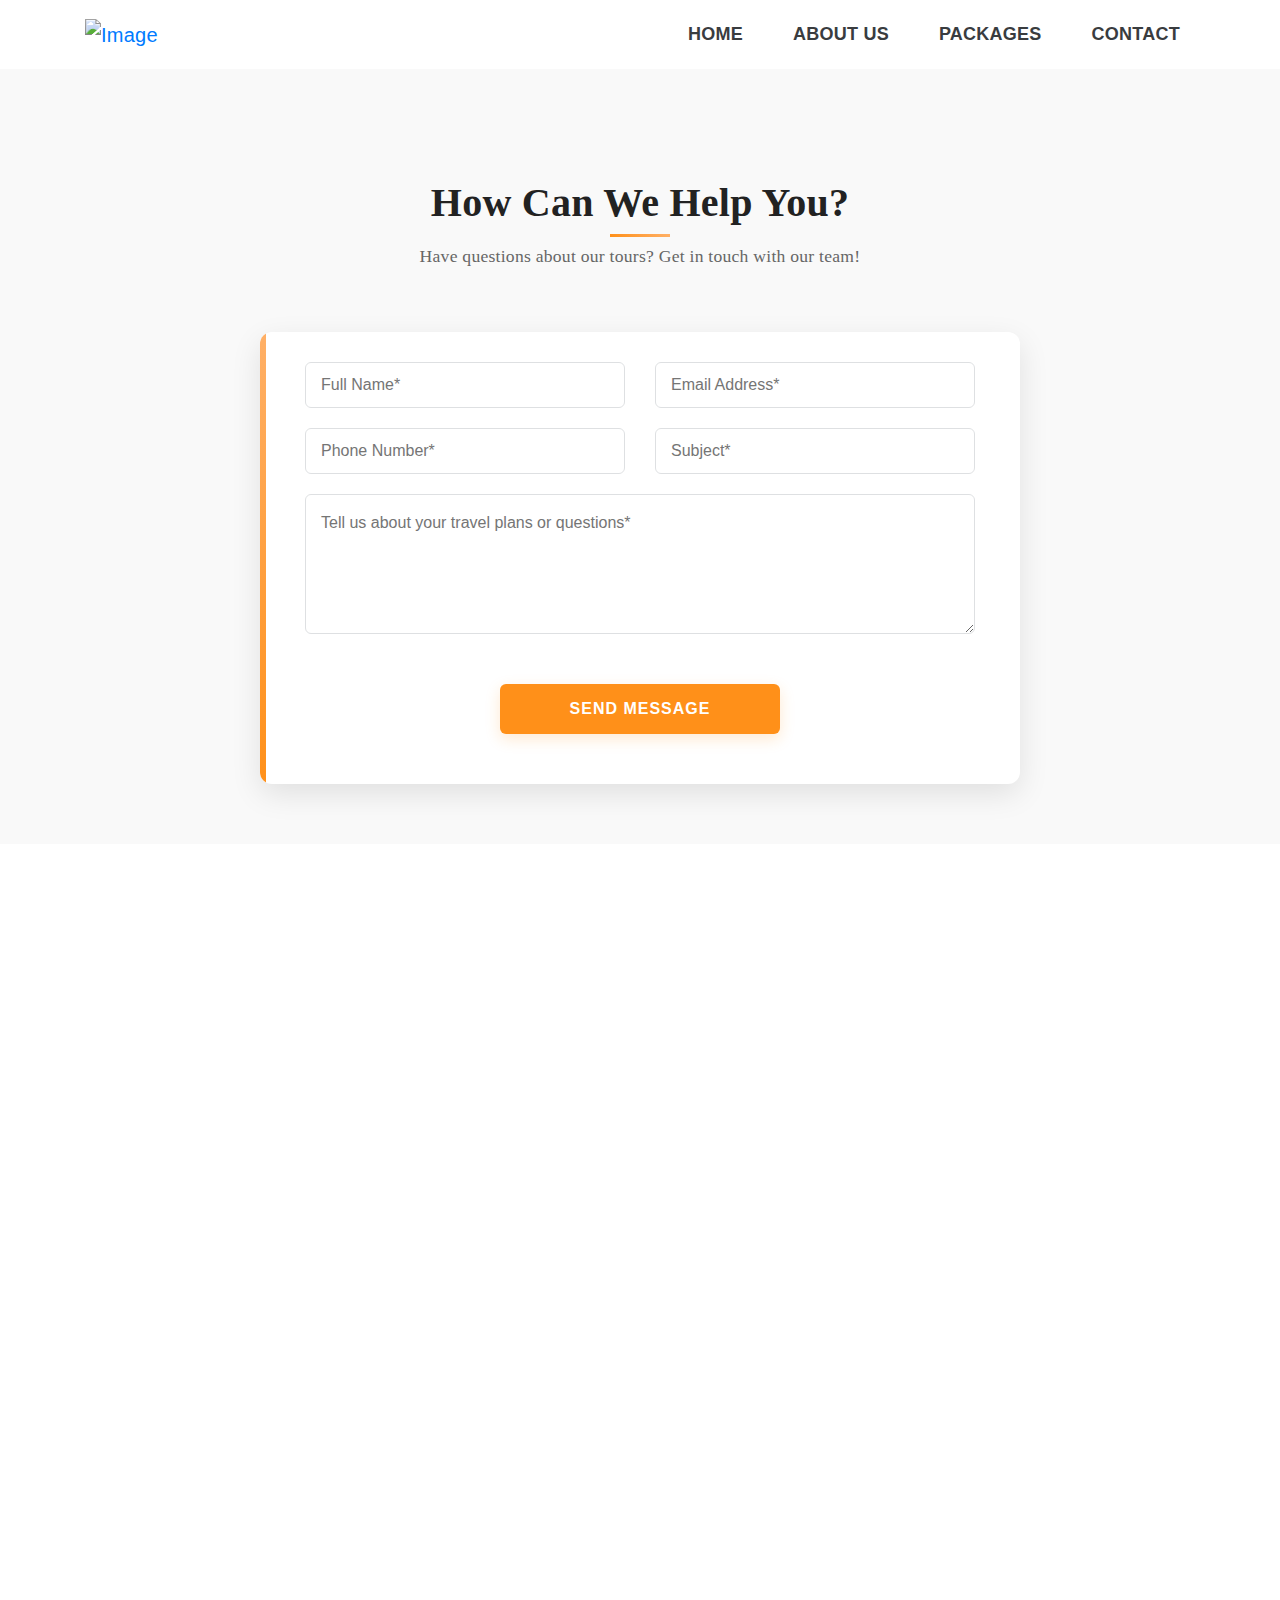
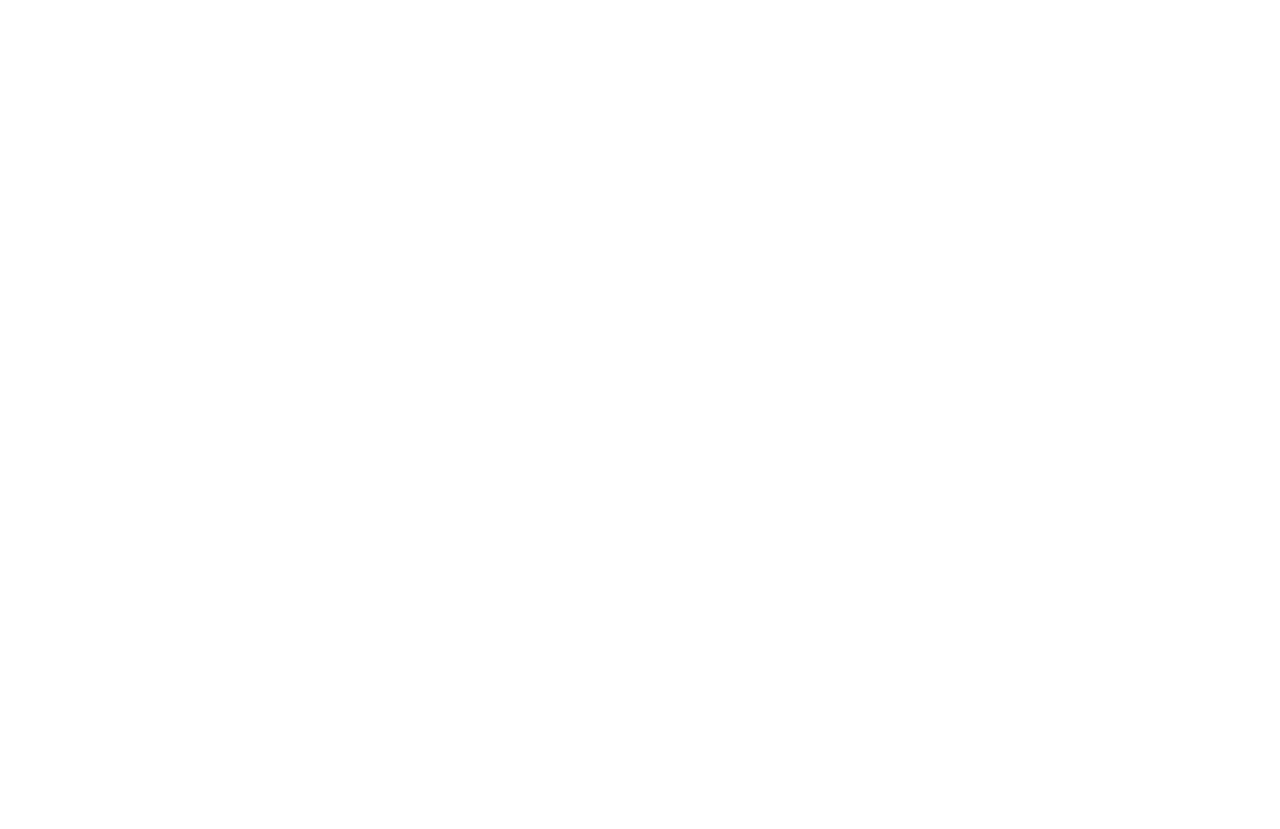
==== contact.html @ 5610da74 "Add required attribute to phone number input field for form validation" ====
<!doctype html>
<html lang="zxx">

<!-- Mirrored from gfxpartner.com/Frolic/contact.html by HTTrack Website Copier/3.x [XR&CO'2014], Sat, 15 Mar 2025 10:25:43 GMT -->

<head>
  <!-- META TAGS -->
  <meta charset="utf-8">
  <meta name="viewport" content="width=device-width, initial-scale=1, shrink-to-fit=no">
  <title>Safari Sutra Holidays</title>
  <meta name="author" content="Safari Sutra Holidays">
  <meta name="description" content="Discover the Real Goa | Authentic Experiences Beyond the Tourist Trail">
  <meta name="keywords"
    content="tour, ice, trip, travel, agency, life, vacation, treking, boat, walking, climbing, transition, svg, html, css">

  <!-- Open Graph / Facebook Meta Tags -->
  <meta property="og:type" content="website">
  <meta property="og:url" content="https://chalogoa.com/">
  <meta property="og:title" content="Safari Sutra Holidays">
  <meta property="og:description" content="Discover the Real Goa | Authentic Experiences Beyond the Tourist Trail">
  <meta property="og:image" content="https://chalogoa.com/images/Packages/logo.png">
  
  <!-- FAVICON -->
  <link rel="icon" type="image/svg+xml" href="ico/favicon.png" />

  <!-- CSS FILES -->
  <link rel="stylesheet" href="css/swiper.min.css">
  <link rel="stylesheet" href="css/daterangepicker.css">
  <link rel="stylesheet" href="https://cdnjs.cloudflare.com/ajax/libs/font-awesome/6.5.1/css/all.min.css">
  <link rel="stylesheet" href="https://stackpath.bootstrapcdn.com/bootstrap/4.4.1/css/bootstrap.min.css"
    integrity="sha384-Vkoo8x4CGsO3+Hhxv8T/Q5PaXtkKtu6ug5TOeNV6gBiFeWPGFN9MuhOf23Q9Ifjh" crossorigin="anonymous">
  <link rel="stylesheet" href="css/style.css">
  <style>
    /* Enhanced Section Title Styling */
    .section-title {
      text-align: center;
      margin-bottom: 40px;
      position: relative;
      padding-bottom: 20px;
    }

    .section-title h2 {
      color: #222;
      font-size: 2.5rem;
      font-weight: 700;
      margin-bottom: 15px;
      position: relative;
      display: inline-block;
    }

    .section-title h2::after {
      content: '';
      position: absolute;
      bottom: -10px;
      left: 50%;
      transform: translateX(-50%);
      width: 60px;
      height: 3px;
      background: linear-gradient(45deg, #ff9019, #ffb067);
    }

    .section-title p {
      color: #666;
      font-size: 1.1rem;
      max-width: 700px;
      margin: 15px auto 0;
      line-height: 1.7;
      text-align: center;
    }

    /* Responsive adjustments */
    @media (max-width: 767px) {
      .section-title h2 {
        font-size: 2rem;
      }

      .section-title p {
        font-size: 1rem;
        padding: 0 15px;
      }
    }

    /* Enhanced Contact Page Styles */
    .contact-form {
      padding: 60px 0;
      background-color: #f9f9f9;
    }

    .contact-form form {
      box-shadow: 0 10px 30px rgba(0, 0, 0, 0.1);
      padding: 30px;
      border-radius: 12px;
      background: white;
      position: relative;
      overflow: hidden;
    }

    .contact-form form::before {
      content: '';
      position: absolute;
      top: 0;
      left: 0;
      width: 6px;
      height: 100%;
      background: linear-gradient(45deg, #ff9019, #ffb067);
    }

    .contact-form .form-group {
      margin-bottom: 20px;
      position: relative;
    }

    .contact-form input[type="text"],
    .contact-form textarea {
      width: 100%;
      height: 60px;
      padding: 0 20px;
      border: 2px solid #eee;
      border-radius: 8px;
      color: #333;
      font-size: 16px;
      transition: all 0.3s ease;
    }

    .contact-form input[type="text"]:focus,
    .contact-form textarea:focus {
      border-color: #ff9019;
      box-shadow: 0 0 10px rgba(255, 144, 25, 0.1);
    }

    .contact-form textarea {
      height: 140px;
      padding: 15px 20px;
    }

    .contact-form button[type="submit"] {
      background: linear-gradient(45deg, #ff9019, #ffb067);
      color: white;
      border: none;
      padding: 14px 40px;
      border-radius: 30px;
      font-size: 16px;
      font-weight: 600;
      text-transform: uppercase;
      letter-spacing: 1px;
      transition: all 0.3s ease;
      box-shadow: 0 5px 15px rgba(255, 144, 25, 0.2);
      margin-top: 10px;
    }

    .contact-form button[type="submit"]:hover {
      transform: translateY(-3px);
      box-shadow: 0 8px 20px rgba(255, 144, 25, 0.3);
    }

    /* New Contact Info Boxes Styling */
    .content {
      padding: 80px 0;
      background-color: #fff;
    }

    .contact-info-section {
      margin-top: 30px;
    }

    .contact-box {
      display: flex;
      align-items: center;
      padding: 30px;
      border-radius: 16px;
      background: #fff;
      transition: all 0.4s ease;
      height: 100%;
      margin-bottom: 30px;
      box-shadow: 0 10px 30px rgba(0, 0, 0, 0.05);
      border-left: 5px solid transparent;
      position: relative;
      overflow: hidden;
    }

    .contact-box::before {
      content: '';
      position: absolute;
      top: 0;
      left: 0;
      width: 5px;
      height: 100%;
      background: linear-gradient(45deg, #ff9019, #ffb067);
    }

    .contact-box:hover {
      transform: translateY(-5px);
      box-shadow: 0 15px 35px rgba(0, 0, 0, 0.1);
    }

    .contact-box-icon {
      width: 70px;
      height: 70px;
      min-width: 70px;
      border-radius: 50%;
      background: rgba(255, 144, 25, 0.1);
      display: flex;
      align-items: center;
      justify-content: center;
      margin-right: 20px;
      transition: all 0.3s ease;
    }

    .contact-box:hover .contact-box-icon {
      background: linear-gradient(45deg, #ff9019, #ffb067);
    }

    .contact-box-icon i {
      font-size: 28px;
      color: #ff9019;
      transition: all 0.3s ease;
    }

    .contact-box:hover .contact-box-icon i {
      color: #fff;
    }

    .contact-box-content {
      flex: 1;
      text-align: left;
    }

    .contact-box h5 {
      color: #333;
      font-weight: 600;
      margin-bottom: 10px;
      font-size: 18px;
      position: relative;
      display: inline-block;
    }

    .contact-box h5::after {
      content: '';
      position: absolute;
      bottom: -5px;
      left: 0;
      width: 40px;
      height: 2px;
      background: #ff9019;
    }

    .contact-box span {
      color: #666;
      font-size: 16px;
      line-height: 1.6;
      display: block;
      padding-top: 15px;
    }

    .contact-box span a {
      color: #666;
      transition: all 0.3s ease;
      display: inline-block;
      margin: 3px 0;
    }

    .contact-box span a:hover {
      color: #ff9019;
      transform: translateX(3px);
    }

    /* Social Media Icons */
    .social-icons {
      display: flex;
      flex-wrap: wrap;
      margin-top: 15px;
      padding: 0;
    }

    .social-icons li {
      list-style: none;
      margin: 0 10px 0 0;
    }

    .social-icons li a {
      display: flex;
      align-items: center;
      justify-content: center;
      width: 40px;
      height: 40px;
      border-radius: 50%;
      background: #f5f5f5;
      transition: all 0.3s ease;
    }

    .social-icons li a i {
      color: #666;
      font-size: 18px;
      transition: all 0.3s ease;
    }

    .social-icons li a:hover {
      background: #ff9019;
    }

    .social-icons li a:hover i {
      color: white;
    }

    @media (max-width: 767px) {
      .contact-box {
        flex-direction: column;
        text-align: center;
        padding: 30px 20px;
      }

      .contact-box-icon {
        margin-right: 0;
        margin-bottom: 15px;
      }

      .contact-box-content {
        text-align: center;
      }

      .contact-box h5::after {
        left: 50%;
        transform: translateX(-50%);
      }

      .social-icons {
        justify-content: center;
      }
    }

    /* Responsive Adjustments */
    @media (max-width: 991px) {
      .contact-box {
        padding: 25px;
      }

      .section-title h2 {
        font-size: 42px;
      }

      .contact-box-icon {
        width: 60px;
        height: 60px;
        min-width: 60px;
      }
    }

    @media (max-width: 767px) {
      .contact-form {
        padding: 40px 0;
      }

      .content {
        padding: 40px 0;
      }

      .section-title h2 {
        font-size: 36px;
      }

      .contact-form form {
        padding: 25px 20px;
      }

      .container {
        padding-left: 20px;
        padding-right: 20px;
      }
    }

    /* Mobile Footer Centering */
    @media only screen and (max-width: 767px) {

      /* Center footer content */
      .footer .col-lg-4,
      .footer .col-md-4 {
        text-align: center;
        margin-bottom: 30px;
      }

      /* Center footer menu items */
      .footer .footer-menu {
        display: inline-block;
        text-align: center;
        padding-left: 0;
      }

      /* Center address and contact info */
      .footer address,
      .footer .contact-info {
        text-align: center;
        margin: 0 auto;
      }

      /* Center social media icons */
      .footer .social-media {
        display: flex;
        justify-content: center;
        width: 100%;
        margin: 20px auto;
        padding-left: 0;
        /* Remove default padding */
      }

      .footer .col-12 {
        display: flex;
        justify-content: center;
        flex-wrap: wrap;
        width: 100%;
        padding: 0;
      }

      /* Center copyright text */
      .footer .copyright {
        text-align: center;
        width: 100%;
        display: block;
        margin: 10px auto;
      }

      /* Fix icon alignment in centered content */
      .footer .contact-info i,
      .footer address i {
        margin-right: 5px;
        /* Optional: make icons slightly smaller on mobile */
        font-size: 14px;
      }
    }

    /* Make sure container has proper padding */
    @media only screen and (max-width: 575px) {
      .footer .container {
        padding-left: 20px;
        padding-right: 20px;
      }
    }
  </style>
</head>

<body>
  <header class="header-int">
    <div class="container">
      <nav class="navbar dark"> <a href="index.html" class="navbar-brand"><img src="images/Packages/logo.png"
            alt="Image"></a>
        <div class="menu-btn">
          <div class="menu-circle-wrap">
            <div class="wave"></div>
            <svg class="menu-circle" xmlns="http://www.w3.org/2000/svg" xmlns:xlink="http://www.w3.org/1999/xlink"
              preserveAspectRatio="xMidYMid" width="52" height="52" viewBox="0 0 52 52">
              <path d="M1,26a25,25 0 1,0 50,0a25,25 0 1,0 -50,0"></path>
            </svg>
          </div>
          <div class="bars">
            <div class="bar b1"></div>
            <div class="bar b2"></div>
            <div class="bar b3"></div>
          </div>
        </div>
        <!-- end menu-btn -->
        <ul class="navbar-nav">
          <li class="nav-item dropdown"><a class="nav-link" href="index.html">HOME</a>
          </li>
          <li class="nav-item dropdown"><a class="nav-link" href="about-us.html">ABOUT US</a>
          </li>
          <li class="nav-item dropdown"><a class="nav-link">PACKAGES</a>
            <ul class="dropdown-menu">
              <li><a href="exclusivepackages.html">EXCLUSIVE PACKAGES</a></li>
              <li><a href="curatedpackages.html">CURATED PACKAGES</a></li>
            </ul>
          </li>
          <!-- <li class="nav-item dropdown"><a class="nav-link" href="blog.html">BLOG</a></li> -->
          <li class="nav-item"><a class="nav-link" href="contact.html">CONTACT</a></li>
        </ul>
      </nav>
      <!-- end navbar -->
    </div>
    <!-- end container -->
  </header>
  <!-- end header-int -->



  <section class="contact">
    <section class="contact-form">
      <div class="container">
        <div class="row justify-content-center">
          <div class="col-12 text-center">
            <div class="section-title">
              <h2>How Can We Help You?</h2>
              <p class="mt-3">Have questions about our tours? Get in touch with our team!</p>
            </div>
          </div>

          <div class="col-lg-8 col-md-10">
            <form class="row" id="contactForm">
              <div class="form-group col-md-6">
                <input type="text" placeholder="Full Name*" required>
              </div>

              <div class="form-group col-md-6">
                <input type="text" placeholder="Email Address*" required>
              </div>

              <div class="form-group col-md-6">
                <input type="text" placeholder="Phone Number*" required>
              </div>

              <div class="form-group col-md-6">
                <input type="text" placeholder="Subject*" required>
              </div>

              <div class="form-group col-12">
                <textarea placeholder="Tell us about your travel plans or questions*" required></textarea>
              </div>

              <div class="form-group col-12 text-center">
                <button type="submit">SEND MESSAGE</button>
              </div>
            </form>
          </div>
        </div>
      </div>
    </section>

    <div class="content">
      <div class="container">
        <div class="row">
          <div class="col-12 text-center mb-5">
            <div class="section-title">
              <h2>Connect With Us</h2>
              <p class="mt-3">Find us through multiple communication channels</p>
            </div>
          </div>
        </div>

        <div class="contact-info-section">
          <div class="row">
            <!-- Office Address -->
            <div class="col-lg-6 col-md-6">
              <div class="contact-box">
                <div class="contact-box-icon">
                  <i class="fa fa-map-marker"></i>
                </div>
                <div class="contact-box-content">
                  <h5>OUR OFFICE</h5>
                  <span>
                    WeWork Chromium Jogeshwari<br>
                    Link Road, Powai, Mumbai,<br>
                    Maharashtra, India
                  </span>
                </div>
              </div>
            </div>

            <!-- Email Contact -->
            <div class="col-lg-6 col-md-6">
              <div class="contact-box">
                <div class="contact-box-icon">
                  <i class="fa fa-envelope"></i>
                </div>
                <div class="contact-box-content">
                  <h5>EMAIL US</h5>
                  <span>
                    <a href="mailto:hello@thesafarisutra.com">hello@thesafarisutra.com</a><br>
                    <a href="mailto:sales@thesafarisutra.com">sales@thesafarisutra.com</a>
                  </span>
                </div>
              </div>
            </div>

            <!-- Phone Contact -->
            <div class="col-lg-6 col-md-6">
              <div class="contact-box">
                <div class="contact-box-icon">
                  <i class="fa fa-phone"></i>
                </div>
                <div class="contact-box-content">
                  <h5>CALL US</h5>
                  <span>
                    <a href="tel:9967572970">+91 9967572970</a><br>
                    <a href="tel:+919429690981">+91 9429690981</a>
                  </span>
                </div>
              </div>
            </div>

            <!-- Social Media -->
            <div class="col-lg-6 col-md-6">
              <div class="contact-box">
                <div class="contact-box-icon">
                  <i class="fa fa-share-alt"></i>
                </div>
                <div class="contact-box-content">
                  <h5>FOLLOW US</h5>
                  <ul class="social-icons">
                    <li><a href="https://www.instagram.com/safarisutra/"><i class="fa-brands fa-instagram"></i></a></li>
                    <li><a href="https://www.linkedin.com/company/103599001/"><i
                          class="fa-brands fa-linkedin-in"></i></a></li>
                    <li><a href="https://x.com/SafariSutra"><i class="fa-brands fa-x-twitter"></i></a></li>
                    <li><a href="https://www.facebook.com/profile.php?id=61560936836457"><i
                          class="fa-brands fa-facebook"></i></a></li>
                  </ul>
                </div>
              </div>
            </div>
          </div>
        </div>
      </div>
    </div>
    <!-- end content -->
  </section>
  <!-- end contact -->
  <footer class="footer">
    <div class="container">
      <div class="row">
        <div class="col-lg-4 col-md-4">
          <h5>Quick Links</h5>
          <ul class="footer-menu">
            <li><a href="index.html">Home</a></li>
            <li><a href="about-us.html">About us</a></li>
            <li><a href="exclusivepackages.html">Exclusive Packages</a></li>
            <li><a href="curatedpackages.html">Curated Packages</a></li>
            <!-- <li><a href="blog">Blog</a></li> -->
            <li><a href="contact.html">Contact</a></li>
          </ul>
        </div>
        <!-- end col-3 -->
        <div class="col-lg-4 col-md-4">
          <h5>POLICIES</h5>
          <ul class="footer-menu">
            <li><a href="termsandconditions.html">Terms and Conditions</a></li>
            <li><a href="privacypolicy.html">Privacy Policy</a></li>
          </ul>
        </div>
        <!-- end col-3 -->
        <div class="col-lg-4 col-md-4">
          <h5>CONTACT US</h5>
          <address>
            <i class="fa fa-map-marker"></i> WeWork Chromium Jogeshwari <br>Link Road, Powai, Mumbai, <br>Maharashtra,
            India
          </address>
          <div class="contact-info">
            <p><a href="mailto:hello@thesafarisutra.com"><i class="fa fa-envelope"></i> hello@thesafarisutra.com</a></p>
            <p><a href="mailto:sales@thesafarisutra.com"><i class="fa fa-envelope"></i> sales@thesafarisutra.com</a></p>
            <p><a href="tel:+919967572970"><i class="fa fa-phone"></i> +91 9967572970</a></p>
            <p><a href="tel:+919429690981"><i class="fa fa-phone"></i> +91 9429690981</a></p>
          </div>
        </div>
        <!-- end col-3 -->
      </div>
      <!-- end col-3 -->
      <div class="col-12 d-flex justify-content-between align-items-center pt-10">
        <span class="copyright">&copy; 2025 Safari Sutra Holidays</span>
        <ul class="social-media">
          <li><a href="https://www.instagram.com/safarisutra/"><i class="fa-brands fa-instagram"></i></a></li>
          <li><a href="https://www.linkedin.com/company/103599001/"><i class="fa-brands fa-linkedin-in"></i></a></li>
          <li><a href="https://x.com/SafariSutra"><i class="fa-brands fa-x-twitter"></i></a></li>
          <li><a href="https://www.facebook.com/profile.php?id=61560936836457"><i class="fa-brands fa-facebook"></i></a>
          </li>
        </ul>
      </div>
      <!-- end col-12 -->
    </div>
    <!-- end row -->
    </div>
    <!-- end container -->
  </footer>

  <!-- JS FILES -->
  <script src="js/jquery-3.4.1.min.js"></script>
  <script src="js/moment.min.js"></script>
  <script src="js/daterangepicker.min.js"></script>
  <script src="js/popper.min.js"></script>
  <script src="js/bootstrap.min.js"></script>
  <script src="js/swiper-bundle.min.js"></script>
  <script src="js/wow.min.js"></script>
  <script src="js/odometer.min.js"></script>
  <script src="js/scripts.js"></script>
</body>

</html>
---- css/style.css ----
@font-face {
    font-family: "Baloo-Semi";
    src: url("./Baloo2-SemiBold.ttf") format("truetype");
    font-weight: normal;
    font-style: normal;
}
@font-face {
    font-family: "Baloo-Extra";
    src: url("./Baloo2-ExtraBold.ttf") format("truetype");
    font-weight: normal;
    font-style: normal;
}
@font-face {
    font-family: "Domus";
    src: url("./fonnts.com-Domus_Light.otf") format("opentype");
    font-weight: normal;
    font-style: normal;
}
* {
    outline: none !important;
}
body {
    margin: 0;
    padding: 0;
    font-size: 15px;
    letter-spacing: 0.25px;
    margin: 0;
    font-family: Baloo-Semi, sans-serif;
    -webkit-font-smoothing: antialiased;
    text-rendering: optimizeLegibility;
    -moz-osx-font-smoothing: grayscale;
    height: 100%;
    overflow-x: hidden;
    -ms-overflow-style: none;
    line-height: 1.6;
}

/* Custom Scrollbar - Black and Orange Theme */
::-webkit-scrollbar {
    width: 12px;
    height: 12px;
}

::-webkit-scrollbar-track {
    background: #3a2a1d;
    border-radius: 10px;
}

::-webkit-scrollbar-thumb {
    background: #ff9019;
    border-radius: 10px;
    border: 2px solid #3a2a1d;
    transition: all 0.3s ease;
}

::-webkit-scrollbar-thumb:hover {
    background: #ff7b00;
}

::-webkit-scrollbar-corner {
    background: #3a2a1d;
}

/* For Firefox */
* {
    scrollbar-width: thin;
    scrollbar-color: #ff9019 #3a2a1d;
}

html {
    height: 100%;
    overflow-x: hidden;
    -ms-overflow-style: none;
}
a {
    -webkit-transition: 0.25s ease-in-out;
    transition: 0.25s ease-in-out;
}
.site-btn {
    display: inline-block;
    height: 50px;
    line-height: 50px;
    background: #ff9019;
    color: #fff;
    padding: 0 104px;
    border-radius: 6px;
    font-weight: 600;
    -webkit-box-shadow: 4px 4px 10px rgba(0, 0, 0, 0.1);
    box-shadow: 4px 4px 10px rgba(0, 0, 0, 0.1);
    margin-top: 30px;
    font-size: 18px;
}
.site-btn:hover {
    color: #ff9019;
    background-color: white;
    text-decoration: none;
    -webkit-box-shadow: 4px 4px 20px rgba(0, 0, 0, 0.2);
    box-shadow: 4px 4px 20px rgba(0, 0, 0, 0.2);
}
h1 {
    font-family: "Baloo-Extra", serif;
    margin: 0;
}
p {
    font-family: "Domus", serif;
}
.bg-light-blue {
    background: #ecf4f8 !important;
}
.bg-ice-blue {
    background: #f4fbff !important;
}
.preloader {
    width: 100%;
    height: 100%;
    position: fixed;
    left: 0;
    top: 0;
    z-index: 9999999;
    background: #ff9019;
    -webkit-transition: 0.25s ease-in-out;
    transition: 0.25s ease-in-out;
    -webkit-transition-delay: 1s;
    transition-delay: 1s;
}
.page-loaded .preloader {
    -webkit-transform: translateY(-100%);
    transform: translateY(-100%);
}
.spinner {
    -webkit-animation: rotate 2s linear infinite;
    animation: rotate 2s linear infinite;
    z-index: 2;
    position: absolute;
    top: 50%;
    left: 50%;
    margin: -25px 0 0 -25px;
    width: 30px;
    height: 30px;
}
.spinner .path {
    stroke: #fff;
    stroke-linecap: round;
    -webkit-animation: dash 1.5s ease-in-out infinite;
    animation: dash 1.5s ease-in-out infinite;
}
.odometer.odometer-auto-theme .odometer-digit,
.odometer.odometer-theme-car .odometer-digit {
    padding: 0;
}
.odometer.odometer-auto-theme .odometer-digit .odometer-digit-inner,
.odometer.odometer-theme-car .odometer-digit .odometer-digit-inner {
    left: 0;
}
.menu-btn {
    width: 44px;
    height: 44px;
    float: right;
    cursor: pointer;
    position: relative;
    display: none;
}
.menu-btn .menu-circle-wrap {
    position: absolute;
    width: 44px;
    height: 44px;
    left: 0;
    top: 0;
    -webkit-transition: all 0.3s;
    transition: all 0.3s;
}
.menu-btn .menu-circle {
    position: absolute;
    width: 44px;
    height: 44px;
    left: 0;
    top: 0;
    -webkit-transition: all 0.6s;
    transition: all 0.6s;
}
.menu-btn .menu-circle path {
    fill: none;
    stroke-width: 2px;
    stroke: #dad9e0;
    stroke-dashoffset: 157;
    stroke-dasharray: 157;
    -webkit-transition: all 0.6s;
    transition: all 0.6s;
}
.menu-btn.active .menu-circle {
    -webkit-transform: rotate(-135deg);
    transform: rotate(-135deg);
}
.menu-btn.active .menu-circle path {
    stroke-dashoffset: 0;
}
.menu-btn.active:hover .menu-circle-wrap {
    -webkit-transform: scale(0.95);
    transform: scale(0.95);
}
.menu-btn .menu-circle-wrap .wave {
    position: absolute;
    width: 100%;
    height: 100%;
    left: 0px;
    top: 0px;
    border-radius: 50%;
    -webkit-transform: scale(1);
    transform: scale(1);
    -webkit-box-shadow: 0px 0px 0px 0px #5f6a72;
    box-shadow: 0px 0px 0px 0px #5f6a72;
    opacity: 0;
}
.menu-btn .bars {
    position: absolute;
    width: 28px;
    height: 24px;
    left: 0;
    top: 0px;
    right: 0;
    bottom: 0;
    margin: auto;
}
.menu-btn .bar {
    position: absolute;
    width: 100%;
    height: 2px;
    background: #ff9019;
    -webkit-transition: background 0.2s;
    transition: background 0.2s;
}
.menu-btn .b1 {
    top: 2px;
}
.menu-btn .b2 {
    top: 11px;
}
.menu-btn .b3 {
    top: 20px;
}
.menu-btn .b1,
.header .menu-btn .b3 {
    -webkit-transition: all 0.2s;
    transition: all 0.2s;
}
.menu-btn.active .b1.rotated {
    -webkit-transform: translateY(9px) rotate(-135deg);
    transform: translateY(9px) rotate(-135deg);
    background: #ff9019;
}
.menu-btn.active .b2 {
    opacity: 0;
}
.menu-btn.active .b3.rotated {
    -webkit-transform: translateY(-9px) rotate(-225deg);
    transform: translateY(-9px) rotate(-225deg);
    background: #ff9019;
}
.accordion {
    width: 100%;
    display: -webkit-box;
    display: -ms-flexbox;
    display: flex;
    -ms-flex-wrap: wrap;
    flex-wrap: wrap;
    padding: 0;
    -webkit-box-orient: vertical;
    -webkit-box-direction: normal;
    -ms-flex-direction: column;
    flex-direction: column;
}
.accordion .card {
    -ms-flex-preferred-size: 100%;
    flex-basis: 100%;
    display: -webkit-inline-box;
    display: -ms-inline-flexbox;
    display: inline-flex;
    background: none;
    border-radius: 0;
    margin-bottom: 10px;
    border: none;
}
.accordion .card .card-header {
    background: none;
    padding: 0;
    border-bottom: none;
    background: #fff;
}
.accordion .card .card-header a {
    width: 100%;
    float: left;
    line-height: 38px;
    padding: 20px 25px;
    position: relative;
    color: #393c3f;
    font-size: 18px;
}
.accordion .card .card-header a:before {
    content: "-";
    padding: -10px;
    width: 38px;
    height: 38px;
    line-height: 34px;
    float: left;
    margin-right: 15px;
    color: #ff9019;
    border: 1px solid #edeeef;
    border-radius: 50%;
    text-align: center;
    font-size: 18px;
}
.accordion .card .card-header a:hover {
    color: #ff9019;
    text-decoration: none;
}
.accordion .card [aria-expanded="true"] {
    color: #393c3f;
}
.accordion .card [aria-expanded="true"]:before {
    content: "+" !important;
}
.accordion .card .card-body {
    width: 100%;
    line-height: 20px;
    font-size: 13px;
    background: #fff;
}
.search-box {
    width: 100%;
    position: absolute;
    left: 0;
    top: 0;
    background: #fff;
    padding: 50px 0;
    z-index: 3;
    -webkit-transition: 0.25s ease-in-out;
    transition: 0.25s ease-in-out;
    opacity: 0;
    visibility: hidden;
    top: -20px;
}
.search-box.active {
    opacity: 1;
    visibility: visible;
    top: 0;
}
.search-box .search-close-btn {
    float: right;
    margin-bottom: -35px;
    margin-top: 35px;
    color: #7c838b;
    cursor: pointer;
    position: relative;
    z-index: 2;
}
.search-box h3 {
    width: 100%;
    float: left;
    font-family: "Baloo-Semi", serif;
    font-size: 40px;
    color: #000;
    margin-bottom: 20px;
}
.search-box form {
    width: 100%;
    display: -webkit-box;
    display: -ms-flexbox;
    display: flex;
    margin-bottom: 20px;
}
.search-box form .form-group {
    -webkit-box-flex: 1;
    -ms-flex: 1;
    flex: 1;
    margin-right: 10px;
    position: relative;
}
.search-box form .form-group i {
    position: absolute;
    left: 20px;
    top: 25px;
    color: #ff9019;
}
.search-box form .form-group input[type="text"] {
    width: 100%;
    height: 66px;
    padding: 0 20px;
    padding-left: 50px;
    border: 1px solid #dee0e2;
    border-radius: 6px;
    color: #7c838b;
}
.search-box form button[type="submit"] {
    height: 66px;
    padding: 0 91px;
    background: #ff9019;
    color: #fff;
    border-radius: 6px;
    border: none;
    font-weight: 700;
    -webkit-box-shadow: 4px 4px 10px #eee;
    box-shadow: 4px 4px 10px #eee;
    cursor: pointer;
    -webkit-transition: 0.25s ease-in-out;
    transition: 0.25s ease-in-out;
}
.search-box form button[type="submit"]:hover {
    background-color: white;
    color: #ff9019;
}
.search-box dl {
    width: 100%;
    float: left;
    font-size: 14px;
}
.search-box dl dt {
    float: left;
    margin-bottom: 0;
    margin-right: 15px;
    color: #393c3f;
}
.search-box dl dt i {
    margin-left: 10px;
    color: #ff9019;
}
.search-box dl dd {
    float: left;
    margin-right: 15px;
}
.search-box dl dd a {
    float: left;
    color: #7c838b;
}
.section-title {
    width: 100%;
    float: left;
    position: relative;
    margin-bottom: 80px;
    text-align: center;
}
.section-title h2 {
    width: 100%;
    float: left;
    margin-top: 0;
    margin-bottom: 8px;
    font-size: 60px;
    font-family: "Baloo-Semi", serif;
}
.section-title img {
    height: 11px;
    display: inline-block;
}
.section-title p {
    font-weight: 300;
    font-size: 18px;
    line-height: 34px;
    margin-top: 30px;
    margin-bottom: 0;
    text-align: justify;
}
.page-title h2 {
    font-size: 70px !important;
}
.navbar {
    width: 100%;
    padding: 10px 0;
    z-index: 2;
    display: flex;
    justify-content: space-between;
    align-items: center;
}

.navbar.dark .navbar-nav .nav-item {
    position: relative;
}
.navbar.dark .navbar-nav .nav-item .dropdown-menu {
    background: #fff;
}
.navbar.dark .navbar-nav .nav-item .nav-link {
    color: #393c3f;
}
.navbar .navbar-brand {
    float: none;
    position: relative;
    left: auto;
    padding: 0;
    margin-right: auto;
}
.navbar .navbar-brand img {
    height: 100px;
}
.navbar .search-btn {
    float: right;
    padding: 10px;
    margin-left: 40px;
    color: #ff9019;
    cursor: pointer;
}
.navbar .navbar-nav {
    float: right;
    display: block;
    margin-left: auto;
}
.navbar .navbar-nav .nav-item {
    float: left;
    margin-left: 20px;
    position: relative;
}
.navbar .navbar-nav .nav-item:hover .dropdown-menu {
    opacity: 1;
    visibility: visible;
    margin-top: 0;
}
.navbar .navbar-nav .nav-item .nav-link {
    float: left;
    font-size: 18px;
    color: #fff;
    padding: 10px 15px;
    font-weight: 600;
    cursor: pointer;
}
.navbar .navbar-nav .nav-item .dropdown-menu {
    display: block;
    min-width: 236px;
    position: absolute;
    left: 0;
    top: calc(100% + 20px);
    border: 1px solid #dee0e2;
    -webkit-box-shadow: 0;
    box-shadow: 0;
    border-radius: 0;
    padding: 14px 0 14px 0;
    opacity: 0;
    visibility: hidden;
    margin-top: 20px;
    -webkit-transition: 0.25s ease-in-out;
    transition: 0.25s ease-in-out;
    -webkit-box-shadow: 10px 10px 20px 0px rgba(0, 0, 0, 0.1);
    box-shadow: 10px 10px 20px 0px rgba(0, 0, 0, 0.1);
}
.navbar .navbar-nav .nav-item .dropdown-menu:before {
    content: "";
    display: block;
    position: absolute;
    top: -9px;
    left: 25px;
    background: url("../images/caret.png") no-repeat;
    width: 20px;
    height: 10px;
}
.navbar .navbar-nav .nav-item .dropdown-menu li {
    width: 100%;
    float: left;
    white-space: nowrap;
    -webkit-transition: 0.25s ease-in-out;
    transition: 0.25s ease-in-out;
    margin: 0;
}
.navbar .navbar-nav .nav-item .dropdown-menu li:hover {
    background-color: #f4fbff;
}
.navbar .navbar-nav .nav-item .dropdown-menu li:hover .sub-dropdown-menu {
    opacity: 1;
    visibility: visible;
}
.navbar .navbar-nav .nav-item .dropdown-menu li a {
    cursor: pointer;
    float: left;
    line-height: 48px;
    width: 100%;
    height: 48px;
    padding-left: 30px;
    color: #2c2f32;
    font-size: 16px;
    font-weight: 600;
    -webkit-transition: 0.25s ease-in-out;
    transition: 0.25s ease-in-out;
}
.navbar .navbar-nav .nav-item .dropdown-menu li a:hover {
    color: #ff9019;
    text-decoration: none;
}
.navbar .navbar-nav .nav-item .dropdown-menu li .sub-dropdown-menu {
    width: 236px;
    background: #f4fbff;
    margin: 0;
    padding: 14px 0 14px 0;
    position: absolute;
    left: 100%;
    top: -1px;
    opacity: 0;
    visibility: hidden;
    -webkit-transition: 0.25s ease-in-out;
    transition: 0.25s ease-in-out;
    border: 1px solid #dee0e2;
    -webkit-box-sizing: border-box;
    box-sizing: border-box;
}
.navbar .navbar-nav .nav-item .dropdown-menu li .sub-dropdown-menu li {
    width: 100%;
    height: 48px;
    margin: 0;
    float: left;
    margin: 0;
    padding: 0;
    list-style: none;
}
.navbar .navbar-nav .nav-item .dropdown-menu li .sub-dropdown-menu li:hover {
    background-color: white;
}
.navbar .navbar-nav .nav-item .dropdown-menu li .sub-dropdown-menu li a {
    float: left;
    color: #2c2f32;
    padding-left: 30px;
}
.navbar .navbar-nav .nav-item .dropdown-menu li .sub-dropdown-menu li a:hover {
    color: #ff9019;
}
.header-int {
    width: 100%;
    display: -webkit-box;
    display: -ms-flexbox;
    display: flex;
    position: relative;
}
.header-denmark {
    width: 100%;
    height: 100%;
    display: -webkit-box;
    display: -ms-flexbox;
    display: flex;
    position: relative;
}
.header-denmark .swiper-slide {
    overflow: hidden;
}
.header-denmark .swiper-slide h2 {
    font-size: 60px;
    color: #fff;
    font-family: "Baloo-Semi", serif;
    padding-right: 25%;
    margin-top: 0;
    margin-bottom: 70px;
}
.header-denmark .swiper-slide .link {
    float: left;
    color: #fff;
    font-size: 18px;
    font-weight: 500;
}
.header-denmark .swiper-slide .link img {
    height: 46px;
    margin-right: 15px;
}
.header-denmark .swiper-container {
    width: 100%;
    height: 100%;
    position: absolute;
    left: 0;
    top: 0;
}
.header-denmark .swiper-custom-pagination {
    width: 1110px;
    position: absolute;
    bottom: 0;
    left: 50%;
    margin-left: -555px;
    z-index: 2;
    display: -webkit-box;
    display: -ms-flexbox;
    display: flex;
    -ms-flex-wrap: wrap;
    flex-wrap: wrap;
}
.header-denmark .swiper-pagination-bullet {
    width: auto;
    height: auto;
    -webkit-box-flex: 1;
    -ms-flex: 1;
    flex: 1;
    background: transparent;
    font-size: 14px;
    opacity: 0.8;
    border-radius: 0;
    margin: 0 !important;
    padding: 0;
    padding-left: 20px;
    padding-bottom: 30px;
    color: #fff;
    border-left: 1px solid #fff;
}
.header-denmark .swiper-pagination-bullet span {
    font-weight: 500;
    font-size: 20px;
    width: 100%;
    float: left;
}
.header-denmark .swiper-pagination-bullet-active {
    opacity: 1;
}
.slide-inner {
    width: 100%;
    height: 100%;
    position: absolute;
    left: 0;
    top: 0;
    z-index: 1;
    background-size: cover;
    background-position: center;
    display: -webkit-box;
    display: -ms-flexbox;
    display: flex;
    -webkit-box-pack: center;
    -ms-flex-pack: center;
    justify-content: center;
    -webkit-box-align: center;
    -ms-flex-align: center;
    align-items: center;
}

/* Overlay for slider images */
.slide-inner {
    position: relative;
}

.overlay {
    position: absolute;
    top: 0;
    left: 0;
    width: 100%;
    height: 100%;
    background-color: rgba(0, 0, 0, 0.4); /* Black overlay with 40% opacity */
    z-index: 1;
}

.slide-inner .container {
    position: relative;
    z-index: 2; /* Ensure the text is above the overlay */
}

.header-norway {
    width: 100%;
    height: 100%;
    display: -webkit-box;
    display: -ms-flexbox;
    display: flex;
    -ms-flex-wrap: wrap;
    flex-wrap: wrap;
    position: relative;
    background: url(../images/slide02.jpg) center;
    background-size: cover;
}
.header-norway .inner {
    width: 100%;
    display: -webkit-box;
    display: -ms-flexbox;
    display: flex;
}
.header-norway .inner .content {
    display: -webkit-box;
    display: -ms-flexbox;
    display: flex;
    -webkit-box-flex: 1;
    -ms-flex: 1;
    flex: 1;
    -webkit-box-orient: vertical;
    -webkit-box-direction: normal;
    -ms-flex-direction: column;
    flex-direction: column;
    -webkit-box-pack: center;
    -ms-flex-pack: center;
    justify-content: center;
    -ms-flex-line-pack: center;
    align-content: center;
    text-align: center;
}
.header-norway .inner .content h5 {
    font-size: 40px;
    font-family: "Baloo-Semi", serif;
    color: #fff;
}
.header-norway .inner .content h1 {
    font-size: 80px;
    font-family: "Baloo-Semi", serif;
    color: #fff;
}
.header-norway .inner .content p {
    font-size: 26px;
    line-height: 40px;
    color: #fff;
    margin: 25px 0;
}
.header-norway .inner .content .link {
    float: left;
    color: #fff;
    font-size: 18px;
    font-weight: 500;
}
.header-norway .inner .content .link img {
    height: 46px;
    margin-right: 15px;
}
.header-norway .inner .content .hero-search {
    width: 1110px;
    margin: 0 auto;
    margin-top: 10vh;
}
.header-norway .inner .content .hero-search form {
    width: 100%;
    display: -webkit-box;
    display: -ms-flexbox;
    display: flex;
    margin-bottom: 20px;
}
.header-norway .inner .content .hero-search form .form-group {
    -webkit-box-flex: 1;
    -ms-flex: 1;
    flex: 1;
    margin-right: 10px;
    position: relative;
}
.header-norway .inner .content .hero-search form .form-group i {
    position: absolute;
    left: 20px;
    top: 25px;
    color: #ff9019;
}
.header-norway
    .inner
    .content
    .hero-search
    form
    .form-group
    input[type="text"] {
    width: 100%;
    height: 66px;
    padding: 0 20px;
    padding-left: 50px;
    border: none;
    border-radius: 6px;
    color: #fff;
    background: rgba(0, 0, 0, 0.7);
}
.header-norway
    .inner
    .content
    .hero-search
    form
    input[type="text"]::-webkit-input-placeholder {
    color: #fff;
}
.header-norway
    .inner
    .content
    .hero-search
    form
    input[type="text"]:-ms-input-placeholder {
    color: #fff;
}
.header-norway
    .inner
    .content
    .hero-search
    form
    input[type="text"]::-ms-input-placeholder {
    color: #fff;
}
.header-norway
    .inner
    .content
    .hero-search
    form
    input[type="text"]::placeholder {
    color: #fff;
}
.header-norway .inner .content .hero-search form button[type="submit"] {
    height: 66px;
    padding: 0 50px;
    cursor: pointer;
    background: #ff9019;
    color: #fff;
    border-radius: 6px;
    border: none;
    font-weight: 700;
    -webkit-box-shadow: 4px 4px 10px rgba(0, 0, 0, 0.2);
    box-shadow: 4px 4px 10px rgba(0, 0, 0, 0.2);
    -webkit-transition: 0.25s ease-in-out;
    transition: 0.25s ease-in-out;
}
.header-norway .inner .content .hero-search form button[type="submit"]:hover {
    background-color: white;
    color: #ff9019;
}
.header-norway .inner .content .hero-search dl {
    width: 100%;
    float: left;
    font-size: 14px;
}
.header-norway .inner .content .hero-search dl dt {
    float: left;
    margin-bottom: 0;
    margin-right: 15px;
    color: #fff;
}
.header-norway .inner .content .hero-search dl dt i {
    margin-left: 10px;
    color: #ff9019;
}
.header-norway .inner .content .hero-search dl dd {
    float: left;
    margin-right: 15px;
}
.header-norway .inner .content .hero-search dl dd a {
    float: left;
    color: #fff;
}
.header-finland {
    width: 100%;
    height: 100%;
    display: -webkit-box;
    display: -ms-flexbox;
    display: flex;
    -ms-flex-wrap: wrap;
    flex-wrap: wrap;
    position: relative;
    background: url(../images/slide03.jpg) center;
    background-size: cover;
}
.header-finland .inner {
    width: 100%;
    display: -webkit-box;
    display: -ms-flexbox;
    display: flex;
}
.header-finland .inner .content {
    display: -webkit-box;
    display: -ms-flexbox;
    display: flex;
    -webkit-box-flex: 1;
    -ms-flex: 1;
    flex: 1;
    -webkit-box-orient: vertical;
    -webkit-box-direction: normal;
    -ms-flex-direction: column;
    flex-direction: column;
    -webkit-box-pack: center;
    -ms-flex-pack: center;
    justify-content: center;
    -ms-flex-line-pack: center;
    align-content: center;
    padding: 0 10%;
}
.header-finland .inner .content h1 {
    font-size: 80px;
    font-family: "Baloo-Semi", serif;
    color: #fff;
    margin-bottom: 70px;
    padding-right: 40%;
}
.header-finland .inner .content .link {
    float: left;
    color: #fff;
    font-size: 18px;
    font-weight: 500;
}
.header-finland .inner .content .link img {
    height: 46px;
    margin-right: 15px;
}
.header-finland .inner .content .hero-search {
    width: 1110px;
    margin: 0 auto;
    margin-top: 10vh;
}
.header-finland .inner .content .hero-search form {
    width: 100%;
    display: -webkit-box;
    display: -ms-flexbox;
    display: flex;
    margin-bottom: 20px;
}
.header-finland .inner .content .hero-search form .form-group {
    -webkit-box-flex: 1;
    -ms-flex: 1;
    flex: 1;
    margin-right: 10px;
    position: relative;
}
.header-finland .inner .content .hero-search form .form-group i {
    position: absolute;
    left: 20px;
    top: 25px;
    color: #ff9019;
}
.header-finland
    .inner
    .content
    .hero-search
    form
    .form-group
    input[type="text"] {
    width: 100%;
    height: 66px;
    padding: 0 20px;
    padding-left: 50px;
    border: none;
    border-radius: 6px;
    color: #fff;
    background: rgba(0, 0, 0, 0.7);
}
.header-finland
    .inner
    .content
    .hero-search
    form
    input[type="text"]::-webkit-input-placeholder {
    color: #fff;
}
.header-finland
    .inner
    .content
    .hero-search
    form
    input[type="text"]:-ms-input-placeholder {
    color: #fff;
}
.header-finland
    .inner
    .content
    .hero-search
    form
    input[type="text"]::-ms-input-placeholder {
    color: #fff;
}
.header-finland
    .inner
    .content
    .hero-search
    form
    input[type="text"]::placeholder {
    color: #fff;
}
.header-finland .inner .content .hero-search form button[type="submit"] {
    height: 66px;
    padding: 0 50px;
    cursor: pointer;
    background: #ff9019;
    color: #fff;
    border-radius: 6px;
    border: none;
    font-weight: 700;
    -webkit-box-shadow: 4px 4px 10px rgba(0, 0, 0, 0.2);
    box-shadow: 4px 4px 10px rgba(0, 0, 0, 0.2);
    -webkit-transition: 0.25s ease-in-out;
    transition: 0.25s ease-in-out;
}
.header-finland .inner .content .hero-search form button[type="submit"]:hover {
    background-color: white;
    color: #ff9019;
}
.header-finland .inner .content .hero-search dl {
    width: 100%;
    float: left;
    font-size: 14px;
}
.header-finland .inner .content .hero-search dl dt {
    float: left;
    margin-bottom: 0;
    margin-right: 15px;
    color: #fff;
}
.header-finland .inner .content .hero-search dl dt i {
    margin-left: 10px;
    color: #ff9019;
}
.header-finland .inner .content .hero-search dl dd {
    float: left;
    margin-right: 15px;
}
.header-finland .inner .content .hero-search dl dd a {
    float: left;
    color: #fff;
}
.tours-list-section .section-title {
    width: 90%;
    display: inline-block;
}
.tours-list-section .view-type {
    display: inline-block;
    float: none;
    margin-top: 50px;
}
.header-sweden {
    width: 100%;
    height: 100%;
    display: -webkit-box;
    display: -ms-flexbox;
    display: flex;
    -ms-flex-wrap: wrap;
    flex-wrap: wrap;
    position: relative;
    background: url(../images/slide04.jpg) center;
    background-size: cover;
}
.header-sweden .inner {
    width: 100%;
    display: -webkit-box;
    display: -ms-flexbox;
    display: flex;
}
.header-sweden .inner .content {
    display: -webkit-box;
    display: -ms-flexbox;
    display: flex;
    -webkit-box-flex: 1;
    -ms-flex: 1;
    flex: 1;
    -webkit-box-orient: vertical;
    -webkit-box-direction: normal;
    -ms-flex-direction: column;
    flex-direction: column;
    -webkit-box-pack: center;
    -ms-flex-pack: center;
    justify-content: center;
    -ms-flex-line-pack: center;
    align-content: center;
    padding: 0 10%;
}
.header-sweden .inner .content h1 {
    font-size: 80px;
    font-family: "Baloo-Semi", serif;
    color: #fff;
    padding-right: 40%;
    margin-bottom: 70px;
}
.header-sweden .inner .content .link {
    float: left;
    color: #fff;
    font-size: 18px;
    font-weight: 500;
}
.header-sweden .inner .content .link img {
    height: 46px;
    margin-right: 15px;
}
.header-sweden .inner .content .hero-search {
    width: 1110px;
    margin: 0 auto;
    margin-top: 10vh;
}
.header-sweden .inner .content .hero-search form {
    width: 100%;
    display: -webkit-box;
    display: -ms-flexbox;
    display: flex;
    margin-bottom: 20px;
}
.header-sweden .inner .content .hero-search form .form-group {
    -webkit-box-flex: 1;
    -ms-flex: 1;
    flex: 1;
    margin-right: 10px;
    position: relative;
}
.header-sweden .inner .content .hero-search form .form-group i {
    position: absolute;
    left: 20px;
    top: 25px;
    color: #ff9019;
}
.header-sweden
    .inner
    .content
    .hero-search
    form
    .form-group
    input[type="text"] {
    width: 100%;
    height: 66px;
    padding: 0 20px;
    padding-left: 50px;
    border: none;
    border-radius: 6px;
    color: #fff;
    background: rgba(0, 0, 0, 0.7);
}
.header-sweden
    .inner
    .content
    .hero-search
    form
    input[type="text"]::-webkit-input-placeholder {
    color: #fff;
}
.header-sweden
    .inner
    .content
    .hero-search
    form
    input[type="text"]:-ms-input-placeholder {
    color: #fff;
}
.header-sweden
    .inner
    .content
    .hero-search
    form
    input[type="text"]::-ms-input-placeholder {
    color: #fff;
}
.header-sweden
    .inner
    .content
    .hero-search
    form
    input[type="text"]::placeholder {
    color: #fff;
}
.header-sweden .inner .content .hero-search form button[type="submit"] {
    height: 66px;
    padding: 0 50px;
    cursor: pointer;
    background: #ff9019;
    color: #fff;
    border-radius: 6px;
    border: none;
    font-weight: 700;
    -webkit-box-shadow: 4px 4px 10px rgba(0, 0, 0, 0.2);
    box-shadow: 4px 4px 10px rgba(0, 0, 0, 0.2);
    -webkit-transition: 0.25s ease-in-out;
    transition: 0.25s ease-in-out;
}
.header-sweden .inner .content .hero-search form button[type="submit"]:hover {
    background-color: white;
    color: #ff9019;
}
.header-sweden .inner .content .hero-search dl {
    width: 100%;
    float: left;
    font-size: 14px;
}
.header-sweden .inner .content .hero-search dl dt {
    float: left;
    margin-bottom: 0;
    margin-right: 15px;
    color: #fff;
}
.header-sweden .inner .content .hero-search dl dt i {
    margin-left: 10px;
    color: #ff9019;
}
.header-sweden .inner .content .hero-search dl dd {
    float: left;
    margin-right: 15px;
}
.header-sweden .inner .content .hero-search dl dd a {
    float: left;
    color: #fff;
}
.header-iceland {
    width: 100%;
    height: 100%;
    display: -webkit-box;
    display: -ms-flexbox;
    display: flex;
    position: relative;
}
.header-iceland .swiper-slide {
    overflow: hidden;
}
.header-iceland .swiper-slide h2 {
    font-size: 80px;
    color: #fff;
    font-family: "Baloo-Semi", serif;
    padding-right: 40%;
    margin-top: 0;
    margin-bottom: 70px;
}
.header-iceland .swiper-slide .link {
    float: left;
    color: #fff;
    font-size: 18px;
    font-weight: 500;
}
.header-iceland .swiper-slide .link img {
    height: 46px;
    margin-right: 15px;
}
.header-iceland .swiper-container {
    width: 100%;
    height: 100%;
    position: absolute;
    left: 0;
    top: 0;
}
.header-iceland .swiper-custom-pagination {
    width: 1110px;
    position: absolute;
    bottom: 0;
    left: 50%;
    margin-left: -555px;
    z-index: 2;
    display: -webkit-box;
    display: -ms-flexbox;
    display: flex;
    -ms-flex-wrap: wrap;
    flex-wrap: wrap;
}
.header-iceland .swiper-pagination-bullet {
    width: auto;
    height: auto;
    -webkit-box-flex: 1;
    -ms-flex: 1;
    flex: 1;
    background: transparent;
    opacity: 0.7;
    border-radius: 0;
    margin: 0 !important;
    padding: 0;
    padding-left: 20px;
    padding-bottom: 30px;
    color: #fff;
    border-left: 1px solid #fff;
    line-height: 1;
}
.header-iceland .swiper-pagination-bullet span {
    font-size: 20px;
    font-weight: 700;
    width: 100%;
    float: left;
}
.header-iceland .swiper-pagination-bullet-active {
    opacity: 1;
}
.slide-inner {
    width: 100%;
    height: 100%;
    position: absolute;
    left: 0;
    top: 0;
    z-index: 1;
    background-size: cover;
    background-position: center;
    display: -webkit-box;
    display: -ms-flexbox;
    display: flex;
    -webkit-box-pack: center;
    -ms-flex-pack: center;
    justify-content: center;
    -webkit-box-align: center;
    -ms-flex-align: center;
    align-items: center;
}
.find-adventure {
    width: 100%;
    display: -webkit-box;
    display: -ms-flexbox;
    display: flex;
    padding: 150px 0;
}
.find-adventure h3 {
    width: 100%;
    float: left;
    font-family: "Baloo-Semi", serif;
    font-size: 40px;
    color: #000;
    margin-bottom: 50px;
}
.find-adventure form {
    width: 100%;
    display: -webkit-box;
    display: -ms-flexbox;
    display: flex;
    margin-bottom: 20px;
}
.find-adventure form .form-group {
    -webkit-box-flex: 1;
    -ms-flex: 1;
    flex: 1;
    margin-right: 10px;
    position: relative;
}
.find-adventure form .form-group i {
    position: absolute;
    left: 20px;
    top: 25px;
    color: #ff9019;
}
.find-adventure form .form-group input[type="text"] {
    font-weight: 300;
    font-size: 20px;
    width: 100%;
    height: 66px;
    padding: 0 20px;
    padding-left: 50px;
    border: 1px solid #dee0e2;
    border-radius: 6px;
    color: #80868e;
}
.find-adventure form button[type="submit"] {
    height: 66px;
    padding: 0 91px;
    background: #ff9019;
    color: #fff;
    border-radius: 6px;
    border: none;
    font-weight: 700;
    -webkit-box-shadow: 4px 4px 10px #eee;
    box-shadow: 4px 4px 10px #eee;
    cursor: pointer;
    -webkit-transition: 0.25s ease-in-out;
    transition: 0.25s ease-in-out;
}
.find-adventure form button[type="submit"]:hover {
    background-color: white;
    color: #ff9019;
}
.find-adventure dl {
    width: 100%;
    float: left;
    font-size: 14px;
}
.find-adventure dl dt {
    float: left;
    margin-bottom: 0;
    margin-right: 15px;
    color: #393c3f;
}
.find-adventure dl dt i {
    margin-left: 10px;
    color: #ff9019;
}
.find-adventure dl dd {
    float: left;
    margin-right: 15px;
}
.find-adventure dl dd a {
    float: left;
    color: #7c838b;
}
.welcome-intro {
    width: 100%;
    display: -webkit-box;
    display: -ms-flexbox;
    display: flex;
    padding: 150px 0;
}
.welcome-intro h4 {
    display: block;
    margin-top: 30px;
    font-family: "Baloo-Semi";
    font-size: 30px;
}
.welcome-intro figure {
    width: 148px;
    display: inline-block;
    margin-bottom: 20px;
}
.welcome-intro figure div {
    position: relative;
    width: 147px;
    height: 147px;
    background-color: #f4fbff;
    border-radius: 50%;
}
.welcome-intro figure img {
    position: absolute;
    top: 50%;
    left: 50%;
    -webkit-transform: translate(-50%, -50%);
    transform: translate(-50%, -50%);
}
.welcome-intro h5 {
    font-size: 13px;
    color: #7c838b;
}
.welcome-intro .odometer {
    font-size: 36px;
    font-family: "Baloo-Semi", serif;
    margin-bottom: 10px;
    display: block;
}
.read-more {
    display: inline-block;
    font-size: 14px;
    color: #393c3f;
    font-weight: 500;
    text-decoration: none;
    margin-left: 10px;
}
.read-more:hover {
    text-decoration: none;
    color: #ff9019;
}
.read-more:before {
    content: "";
    display: inline-block;
    position: relative;
    top: 9px;
    left: -10px;
    width: 30px;
    height: 30px;
    background-image: url("../images/arrow-link.png");
    background-repeat: no-repeat;
    background-size: contain;
    -webkit-transition: 0.25s ease-in-out;
    transition: 0.25s ease-in-out;
}
.read-more:hover:before {
    background-image: url("../images/arrow-link-hover.png");
}
.about-us-header {
    width: 100%;
    display: -webkit-box;
    display: -ms-flexbox;
    display: flex;
    padding: 100px 0;
    background-color: #f4fbff;
}
.about-us-header .section-title {
    margin-bottom: 0;
}
.about-us-desc {
    width: 100%;
    display: -webkit-box;
    display: -ms-flexbox;
    display: flex;
    padding: 150px 0;
}
.about-us-desc .section-title {
    padding: 0;
}
.about-us-desc p {
    font-size: 20px;
    line-height: 34px;
    font-weight: 300;
    color: #393c3f;
}
.about-us-desc p a {
    -webkit-text-decoration: underline solid #d4e7fb;
    text-decoration: underline solid #d4e7fb;
    color: #53a0ef;
}
.about-us-video {
    width: 100%;
    height: 90vh;
    display: -webkit-box;
    display: -ms-flexbox;
    display: flex;
    -webkit-box-flex: 1;
    -ms-flex: 1;
    flex: 1;
    -webkit-box-orient: vertical;
    -webkit-box-direction: normal;
    -ms-flex-direction: column;
    flex-direction: column;
    -webkit-box-pack: center;
    -ms-flex-pack: center;
    justify-content: center;
    -ms-flex-line-pack: center;
    align-content: center;
    background: url(../images/video-bg.jpg) center;
    background-size: cover;
    position: relative;
}
.about-us-video a {
    display: block;
    width: 180px;
    height: 180px;
    border: 8px solid rgba(255, 255, 255, 0.2);
    border-radius: 50%;
    position: absolute;
    z-index: 1;
    top: 50%;
    left: 50%;
    margin-left: -45px;
    margin-top: -45px;
    -webkit-transition: all 0.5s;
    transition: all 0.5s;
}
.about-us-video a .video-play-circle {
    stroke-dasharray: 315;
    stroke-dashoffset: 315;
    -webkit-transition: stroke-dashoffset 0.5s;
    transition: stroke-dashoffset 0.5s;
}
.about-us-video a svg {
    display: block;
    -webkit-transform: rotate(-90deg);
    transform: rotate(-90deg);
    -webkit-transition: -webkit-transform 0.3s;
    transition: -webkit-transform 0.3s;
    transition: transform 0.3s;
    transition: transform 0.3s, -webkit-transform 0.3s;
}
.about-us-video a:hover .video-play-circle {
    stroke-dashoffset: 0;
}
.about-us-video a:active .video-play-outline {
    -webkit-transform: scale(1.5);
    transform: scale(1.5);
    opacity: 0;
}
.about-us-video a:active svg {
    -webkit-transform: rotate(-90deg) scale(0.95);
    transform: rotate(-90deg) scale(0.95);
}
.our-history {
    width: 100%;
    display: -webkit-box;
    display: -ms-flexbox;
    display: flex;
    padding: 150px 0;
    background: #f4fbff;
}
.our-history .section-desc {
    color: #393c3f;
    padding-left: 10%;
    font-weight: 300;
    font-size: 20px;
    line-height: 34px;
}
.our-history .wrapper {
    display: -webkit-box;
    display: -ms-flexbox;
    display: flex;
}
.our-history .wrapper figure {
    -ms-flex-preferred-size: 50%;
    flex-basis: 50%;
    margin: 0;
    display: flex;
    justify-content: center;
    align-items: center;
}

.our-history .wrapper figure img {
    width: 70%; /* Reduce from 100% to 80% */
    height: auto;
    float: none; /* Remove float to allow centering */
    display: block; /* Make image a block element */
    margin: 0 auto; /* Center horizontally if flex doesn't work in some browsers */
    border-radius: 5%;
}
.our-history .wrapper .content {
    -webkit-box-flex: 1;
    -ms-flex: 1;
    flex: 1;
    display: -webkit-box;
    display: -ms-flexbox;
    display: flex;
    -webkit-box-orient: vertical;
    -webkit-box-direction: normal;
    -ms-flex-direction: column;
    flex-direction: column;
    -ms-flex-line-pack: center;
    align-content: center;
    -webkit-box-pack: center;
    -ms-flex-pack: center;
    justify-content: center;
    padding: 72px;
}
.our-history .wrapper .content .inner {
    display: block;
}
.our-history .wrapper .content .inner h4 {
    font-size: 34px;
    line-height: 32px;
    font-family: "Baloo-Semi", serif;
    margin-bottom: 5px;
}
.our-history .wrapper .content .inner img {
    height: 11px;
    display: block;
    margin-bottom: 40px;
    border-radius: 5%;
}
.our-history .wrapper .content .inner p {
    font-size: 18px;
    line-height: 30px;
    margin-bottom: 20px;
    font-weight: 300;
    color: #393c3f;
    text-align: justify;
}
.our-history .wrapper .content .inner a {
    font-weight: 500;
    font-size: 16px;
    position: relative;
    padding-left: 46px;
}
.our-history .wrapper .content .inner a span {
    -webkit-transform: translateY(-30px) !important;
}
.our-history .wrapper .content .inner a:before {
    width: 46px;
    height: 46px;
    background: url("../images/arrow-link-2x.png") no-repeat;
    position: absolute;
    top: -9px;
}
.our-history .wrapper .content .inner a:hover:before {
    background: url("../images/arrow-link-2x-hover.png") no-repeat;
}
.milestones {
    width: 100%;
    display: -webkit-box;
    display: -ms-flexbox;
    display: flex;
    padding: 150px 30px;
    background: #ecf4f8;
    text-align: center;
}
.milestones .section-title {
    text-align: left;
}
.milestones figure {
    width: 85px;
    display: inline-block;
    margin-bottom: 20px;
}
.milestones figure img {
    width: 100%;
    float: left;
}
.milestones h5 {
    font-size: 13px;
    color: #7c838b;
}
.milestones .odometer {
    font-size: 36px;
    font-family: "Baloo-Semi", serif;
}
.team-hero-image {
    width: 100%;
    height: 90vh;
    display: -webkit-box;
    display: -ms-flexbox;
    display: flex;
    background-size: cover;
}
.our-team {
    width: 100%;
    display: -webkit-box;
    display: -ms-flexbox;
    display: flex;
    padding-bottom: 150px;
}
.our-team.homepage {
    padding-top: 150px;
    background: #f4fbff;
}
.our-team.homepage .team-list:before {
    border-color: #f4fbff;
}
.our-team .team-list {
    width: 100%;
    float: left;
    margin: 0;
    padding: 0;
    position: relative;
}
.our-team .team-list:before {
    content: "";
    width: 100%;
    height: 100%;
    position: absolute;
    left: 0;
    top: 0;
    border: 1px solid #fff;
}
.our-team .team-list > li {
    width: 25%;
    float: left;
    margin: 0;
    padding: 30px 0;
    list-style: none;
    border-right: 1px solid #dee0e2;
    border-bottom: 1px solid #dee0e2;
    position: relative;
}
.our-team .team-list > li:nth-last-child(-n + 4) {
    border-bottom: none;
}
.our-team .team-list > li:nth-last-child(-n + 4):before {
    content: "";
    width: 1px;
    height: calc(100% + 180px);
    background-color: #dee0e2;
    display: block;
    position: absolute;
    top: -30px;
    right: 0;
}
.our-team .team-list > li:last-child {
    border-right: none;
}
.our-team .team-list > li:last-child:before {
    display: none;
}
.our-team .team-list > li:nth-child(n + 4) {
    border-right: none;
}
.our-team .team-member {
    width: 100%;
    float: left;
    text-align: center;
    position: relative;
    z-index: 2;
}
.our-team .team-member figure {
    width: 100%;
    float: left;
    margin: 0;
}
.our-team .team-member figure img {
    width: 210px;
    height: 210px;
    display: inline-block;
    margin-bottom: 30px;
    border-radius: 50%;
}
.our-team .team-member figure figcaption {
    width: 100%;
    float: left;
}
.our-team .team-member figure figcaption h6 {
    font-size: 20px;
    margin: 0 0 6px 0;
    color: #393c3f;
    font-weight: 600;
}
.our-team .team-member figure figcaption span {
    font-size: 14px;
    color: #7c838b;
    display: block;
    margin-bottom: 20px;
    font-weight: 500;
}
.our-team .team-member figure figcaption .social-media {
    width: 100%;
    margin: 0;
    padding: 0;
}
.our-team .team-member figure figcaption .social-media:before {
    display: none;
}
.our-team .team-member figure figcaption .social-media li {
    width: auto;
    float: none;
    display: inline-block;
    margin: 0 5px;
    padding: 0;
    list-style: none;
    border: none;
}
.our-team .team-member figure figcaption .social-media li a {
    float: left;
    color: #bdc1c5;
    font-size: 20px;
}
.our-team .team-member figure figcaption .social-media li a i {
    -webkit-transition: 0.25s ease-in-out;
    transition: 0.25s ease-in-out;
}
.our-team
    .team-member
    figure
    figcaption
    .social-media
    li
    a:hover
    i[class="fa fa-facebook"] {
    color: #3b5998;
}
.our-team
    .team-member
    figure
    figcaption
    .social-media
    li
    a:hover
    i[class="fa fa-linkedin"] {
    color: #00acee;
}
.our-team
    .team-member
    figure
    figcaption
    .social-media
    li
    a:hover
    i[class="fa fa-instagram"] {
    color: #3f729b;
}
.our-team
    .team-member
    figure
    figcaption
    .social-media
    li
    a:hover
    i[class="fa fa-linkedin"] {
    color: #0e76a8;
}
.our-team
    .team-member
    figure
    figcaption
    .social-media
    li
    a:hover
    i[class="fa fa-youtube-play"] {
    color: #c4302b;
}
.our-team
    .team-member
    figure
    figcaption
    .social-media
    li
    a:hover
    i[class="fa fa-tripadvisor"] {
    color: #00af87;
}
.our-guides {
    width: 100%;
    display: -webkit-box;
    display: -ms-flexbox;
    display: flex;
    padding: 150px 0;
    background: #f4fbff;
}
.our-guides .guide-list {
    width: 100%;
    float: left;
    margin: 0;
    padding: 0;
    position: relative;
}
.our-guides .guide-list:before {
    content: "";
    width: 100%;
    height: 100%;
    position: absolute;
    left: 0;
    top: 0;
    border: 1px solid #f4fbff;
}
.our-guides .guide-list li {
    width: 25%;
    float: left;
    margin: 0;
    padding: 30px 0;
    text-align: center;
    list-style: none;
    border-right: 1px solid #dee0e2;
    border-bottom: 1px solid #dee0e2;
}
.our-guides .guide-list li figure {
    width: 100%;
    float: left;
    margin: 0;
    position: relative;
    z-index: 2;
}
.our-guides .guide-list li figure img {
    width: 114px;
    height: 114px;
    display: inline-block;
    border-radius: 50%;
    margin-bottom: 20px;
}
.our-guides .guide-list li figure figcaption {
    width: 100%;
    float: left;
    margin: 0;
}
.our-guides .guide-list li figure figcaption h6 {
    font-size: 18px;
    display: block;
    margin: 0;
    color: #393c3f;
    text-transform: uppercase;
}
.our-guides .guide-list li figure figcaption span {
    display: block;
    font-size: 14px;
    color: #7c838b;
    margin-top: 7px;
    text-transform: uppercase;
}
.blog-header {
    width: 100%;
    display: -webkit-box;
    display: -ms-flexbox;
    display: flex;
    padding: 100px 0;
}
.blog-header small {
    display: block;
    text-transform: uppercase;
    font-size: 16px;
    color: #7c838b;
}
.blog-header small span:first-child {
    color: #53a0ef;
}
.blog-header small span:last-child {
    margin: 0 14px;
}
.blog-header h2 {
    width: 100%;
    float: left;
    margin-top: 10px;
    font-size: 70px;
    line-height: 80px;
    font-family: "Baloo-Semi", serif;
}
.blog-header .filter {
    float: left;
    margin-right: 40px;
}
.blog-header .filter a {
    line-height: 38px;
    color: #393c3f;
    font-size: 20px;
    -webkit-transition: 0.25s ease-in-out;
    transition: 0.25s ease-in-out;
    cursor: pointer;
    text-decoration: none;
}
.blog-header .filter a:hover i {
    background-color: #ff9019;
    border: 1px solid #ff9019;
    color: white;
}
.blog-header .filter a i {
    width: 38px;
    height: 38px;
    line-height: 38px;
    float: right;
    margin-left: 10px;
    border: 1px solid #dee0e2;
    border-radius: 50%;
    text-align: center;
    color: #ff9019;
    -webkit-transition: 0.25s ease-in-out;
    transition: 0.25s ease-in-out;
}
.blog-header .filter .dropdown-menu {
    margin-top: 15px;
    padding: 15px;
    border-radius: 0;
    border: 1px solid #dee0e2;
}
.blog-header .view-type {
    float: right;
    margin: 0;
    padding: 0;
}
.blog-header .view-type li {
    float: left;
    margin-left: 10px;
    list-style: none;
    position: relative;
}
.blog-header .view-type li:first-child:before {
    content: "";
    font-family: FontAwesome;
    font-size: 16px;
    color: #ff9019;
    display: block;
    position: absolute;
    top: 11px;
    left: 18px;
}
.blog-header .view-type li input {
    width: 249px;
    height: 47px;
    border-radius: 4px;
    border: 1px solid #dee0e2;
    padding-left: 40px;
    font-size: 16px;
    color: #393c3f;
    font-weight: 300;
}
.blog-header .view-type li input::-webkit-input-placeholder {
    font-size: 16px;
    color: #393c3f;
    font-weight: 300;
}
.blog-header .view-type li input:-ms-input-placeholder {
    font-size: 16px;
    color: #393c3f;
    font-weight: 300;
}
.blog-header .view-type li input::-ms-input-placeholder {
    font-size: 16px;
    color: #393c3f;
    font-weight: 300;
}
.blog-header .view-type li input::placeholder {
    font-size: 16px;
    color: #393c3f;
    font-weight: 300;
}
.blog-header .view-type li a {
    float: left;
    padding: 7px 10px;
    border: 1px solid #dee0e2;
    border-radius: 4px;
    color: #bdc1c5;
    font-size: 20px;
}
.blog-picker .drp-calendar.right {
    display: none !important;
}
.blog-hero-image {
    width: 100%;
    height: 90vh;
    display: -webkit-box;
    display: -ms-flexbox;
    display: flex;
    background-size: cover;
}
.blog-content {
    width: 100%;
    display: -webkit-box;
    display: -ms-flexbox;
    display: flex;
    padding: 44px 0 95px 0;
}
.blog-content .inner {
    width: 100%;
    float: left;
    padding: 0 15%;
    position: relative;
}
.blog-content .inner .social-share {
    width: 56px;
    position: absolute;
    left: 0;
    top: 50px;
    margin: 0;
    padding: 0;
}
.blog-content .inner .social-share li {
    width: 100%;
    float: left;
    margin-bottom: 10px;
    padding: 0;
    list-style: none;
}
.blog-content .inner .social-share li a {
    width: 56px;
    height: 56px;
    float: left;
    line-height: 56px;
    color: #bdc1c5;
    border: 1px solid #bdc1c5;
    border-radius: 50%;
    text-align: center;
    -webkit-transition: 0.25s ease-in-out;
    transition: 0.25s ease-in-out;
}
.blog-content .inner .social-share li a.facebook-ico:hover {
    border: 1px solid #3b5998;
    background-color: #3b5998;
    color: white;
}
.blog-content .inner .social-share li a.twitter-ico:hover {
    border: 1px solid #1da1f2;
    background-color: #1da1f2;
    color: white;
}
.blog-content .inner .social-share li a.instagram-ico:hover {
    border: 1px solid #405de6;
    background-color: #405de6;
    color: white;
}
.blog-content .inner .social-share li a.googleplus-ico:hover {
    border: 1px solid #dd4b39;
    background-color: #dd4b39;
    color: white;
}
.blog-content .inner .about-author {
    display: block;
    margin-top: 100px;
    padding-top: 100px;
    border-top: 1px solid #e3e8ef;
    text-align: center;
}
.blog-content .inner .about-author figure {
    width: 80px;
    height: 80px;
    display: inline-block;
    margin-bottom: 18px;
}
.blog-content .inner .about-author figure img {
    width: 100%;
    float: left;
    border-radius: 50%;
}
.blog-content .inner .about-author small {
    display: block;
    color: #7c838b;
    font-size: 16px;
    font-weight: 500;
}
.blog-content .inner .about-author h5 {
    font-family: "Baloo-Semi", serif;
    font-size: 40px;
    margin-bottom: 20px;
    margin-top: 11px;
}
.blog-content .inner .about-author .title-seperator {
    display: inline-block;
    height: 11px;
    margin-bottom: 40px;
}
.blog-content .inner .about-author p {
    display: block;
}
.blog-content .inner h3 {
    font-family: "Baloo-Semi", serif;
    font-size: 30px;
    margin: 50px 0;
}
.blog-content .inner p {
    display: block;
    font-size: 20px;
    line-height: 34px;
    color: #393c3f;
    font-weight: 300;
}
.blog-content .inner p:last-child {
    margin-bottom: 0;
}
.blog-content .inner p a {
    -webkit-text-decoration: underline solid #ffe0bf;
    text-decoration: underline solid #ffe0bf;
    color: #ff9019;
}
.swiper-blog-carousel {
    width: 100%;
    display: -webkit-box;
    display: -ms-flexbox;
    display: flex;
    overflow: hidden;
    position: relative;
}
.swiper-blog-carousel .swiper-slide {
    opacity: 0.5;
}
.swiper-blog-carousel .swiper-slide-active {
    opacity: 1;
}
.swiper-blog-carousel img {
    width: 100%;
}
.swiper-blog-carousel .swiper-button-prev {
    width: 50px;
    height: 50px;
    background: #fff;
    border-radius: 50%;
    padding: 4px;
    left: 19%;
    -webkit-transition: 0.25s ease-in-out;
    transition: 0.25s ease-in-out;
}
.swiper-blog-carousel .swiper-button-prev:hover .arrow-left:before {
    background: url("../images/arrow-left-hover.png") no-repeat;
}
.swiper-blog-carousel .swiper-button-prev .arrow-left:before {
    content: "";
    width: 22px;
    height: 18px;
    position: absolute;
    top: 50%;
    left: 50%;
    -webkit-transform: translate(-50%, -50%);
    transform: translate(-50%, -50%);
    display: block;
    background: url("../images/arrow-left.png") no-repeat;
    -webkit-transition: 0.25s ease-in-out;
    transition: 0.25s ease-in-out;
}
.swiper-blog-carousel .swiper-button-prev.swiper-button-disabled {
    opacity: 0;
}
.swiper-blog-carousel .swiper-button-next {
    width: 50px;
    height: 50px;
    background: #fff;
    border-radius: 50%;
    padding: 4px;
    right: 19%;
    -webkit-transition: 0.25s ease-in-out;
    transition: 0.25s ease-in-out;
}
.swiper-blog-carousel .swiper-button-next:hover .arrow-right:before {
    background: url("../images/arrow-right-hover.png") no-repeat;
}
.swiper-blog-carousel .swiper-button-next .arrow-right:before {
    content: "";
    width: 22px;
    height: 18px;
    position: absolute;
    top: 50%;
    left: 50%;
    -webkit-transform: translate(-50%, -50%);
    transform: translate(-50%, -50%);
    display: block;
    background: url("../images/arrow-right.png") no-repeat;
    -webkit-transition: 0.25s ease-in-out;
    transition: 0.25s ease-in-out;
}
.swiper-blog-carousel .swiper-button-next.swiper-button-disabled {
    opacity: 0;
}
.blog-comments {
    width: 100%;
    display: -webkit-box;
    display: -ms-flexbox;
    display: flex;
    padding: 150px 0;
}
.blog-comments h5 {
    font-family: "Baloo-Semi", serif;
    font-size: 30px;
    margin-bottom: 10px;
}
.blog-comments .title-seperator {
    display: block;
    height: 11px;
    margin-bottom: 50px;
}
.blog-comments .comments {
    width: 100%;
    float: left;
}
.blog-comments .comments .comment {
    position: relative;
    width: 100%;
    float: left;
    position: relative;
    padding-bottom: 30px;
    margin-bottom: 30px;
    border-bottom: 1px solid #e3e8ef;
    padding-right: 5%;
}
.blog-comments .comments .comment:last-child {
    border-bottom: none;
    margin: 0;
    padding: 0;
}
.blog-comments .comments .comment.related {
    padding-left: 10%;
}
.blog-comments .comments .comment figure {
    width: 80px;
    float: left;
    margin-bottom: 0;
    margin-right: 20px;
}
.blog-comments .comments .comment figure img {
    width: 100%;
    float: left;
    border-radius: 50%;
}
.blog-comments .comments .comment .info {
    width: calc(100% - 100px);
    float: left;
}
.blog-comments .comments .comment .info a {
    width: 75px;
    text-align: center;
    height: 36px;
    line-height: 36px;
    float: right;
    position: absolute;
    right: 0;
    border: 1px solid #dee0e2;
    border-radius: 4px;
    font-size: 12px;
    color: #7c838b;
    padding: 0 10px;
    font-weight: 700;
    -webkit-transition: 0.25s ease-in-out;
    transition: 0.25s ease-in-out;
    text-decoration: none;
}
.blog-comments .comments .comment .info a:hover {
    background-color: #ff9019;
    border: 1px sollid #ff9019;
    color: white;
}
.blog-comments .comments .comment .info h6 {
    display: block;
    font-size: 16px;
    margin: 0;
}
.blog-comments .comments .comment .info small {
    font-size: 12px;
    color: #7c838b;
    display: block;
    margin-bottom: 10px;
}
.blog-comments .comments .comment .info p {
    margin: 0;
    font-size: 18px;
    color: #393c3f;
    font-weight: 300;
}
.blog-comments form {
    height: auto;
    padding-left: 5%;
}
.blog-comments form input[type="text"] {
    width: 100%;
    height: 46px;
    line-height: 44px;
    float: left;
    border: 1px solid #dee0e2;
    border-radius: 6px;
    padding: 0 15px;
}
.blog-comments form textarea {
    width: 100%;
    height: 120px;
    float: left;
    border: 1px solid #dee0e2;
    border-radius: 6px;
    padding: 15px;
}
.blog-comments form button[type="submit"] {
    display: inline-block;
    height: 50px;
    line-height: 50px;
    background: #ff9019;
    color: #fff;
    padding: 0 50px;
    border-radius: 6px;
    font-weight: 700;
    -webkit-box-shadow: 4px 4px 10px rgba(0, 0, 0, 0.1);
    box-shadow: 4px 4px 10px rgba(0, 0, 0, 0.1);
    border: none;
}
.blog-comments form button[type="submit"]:hover {
    color: #fff;
    text-decoration: none;
    -webkit-box-shadow: 4px 4px 20px rgba(0, 0, 0, 0.2);
    box-shadow: 4px 4px 20px rgba(0, 0, 0, 0.2);
}
.blog-posts {
    width: 100%;
    display: -webkit-box;
    display: -ms-flexbox;
    display: flex;
    padding: 150px 0;
    background: #f4fbff;
}
.blog-posts .blog-post-grid {
    width: 100%;
    display: -webkit-box;
    display: -ms-flexbox;
    display: flex;
    -ms-flex-wrap: wrap;
    flex-wrap: wrap;
    -webkit-box-orient: vertical;
    -webkit-box-direction: normal;
    -ms-flex-direction: column;
    flex-direction: column;
    margin-bottom: 30px;
    -webkit-transition: 0.25s ease-in-out;
    transition: 0.25s ease-in-out;
}
.blog-posts .blog-post-grid p {
    display: none;
}
.blog-posts .blog-post-grid:hover {
    -webkit-box-shadow: 5px 20px 50px 5px rgba(153, 153, 153, 0.2);
    box-shadow: 5px 20px 50px 5px rgba(153, 153, 153, 0.2);
}
.blog-posts .blog-post-grid:hover .post-image img {
    -webkit-transform: scale(1.05);
    transform: scale(1.05);
}
.blog-posts .blog-post-grid .post-image {
    width: 100%;
    margin: 0;
    position: relative;
    overflow: hidden;
}
.blog-posts .blog-post-grid .post-image img {
    width: 100%;
    float: left;
    -webkit-transition: 0.25s ease-in-out;
    transition: 0.25s ease-in-out;
}
.blog-posts .blog-post-grid .post-content {
    width: 100%;
    background: #fff;
    text-align: center;
    padding: 40px 0;
}
.blog-posts .blog-post-grid .post-content small {
    font-size: 12px;
    display: block;
    color: #7c838b;
    margin-bottom: 10px;
}
.blog-posts .blog-post-grid .post-content small span {
    margin: 0 14px;
}
.blog-posts .blog-post-grid .post-content h3 {
    font-family: "Baloo-Semi", serif;
    font-size: 26px;
    line-height: 40px;
    padding: 0 6%;
    margin-bottom: 20px;
}
.blog-posts .blog-post-grid .post-content a {
    display: inline-block;
    font-size: 14px;
    color: #393c3f;
    font-weight: 600;
    letter-spacing: 0;
}
.blog-posts .blog-post-grid .post-content a:hover {
    color: #ff9019;
    text-decoration: none;
}
.blog-posts .blog-post-grid .post-content a img {
    width: 30px;
    margin-right: 8px;
}
.blog-posts .blog-post-list {
    width: 100%;
    display: -webkit-box;
    display: -ms-flexbox;
    display: flex;
    margin-bottom: 30px;
    -webkit-transition: 0.25s ease-in-out;
    transition: 0.25s ease-in-out;
}
.blog-posts .blog-post-list:hover {
    -webkit-box-shadow: 5px 20px 50px 5px rgba(153, 153, 153, 0.2);
    box-shadow: 5px 20px 50px 5px rgba(153, 153, 153, 0.2);
}
.blog-posts .blog-post-list:hover .post-image img {
    -webkit-transform: scale(1.05);
    transform: scale(1.05);
}
.blog-posts .blog-post-list .post-image {
    -ms-flex-preferred-size: 370px;
    flex-basis: 370px;
    margin: 0;
    position: relative;
    overflow: hidden;
}
.blog-posts .blog-post-list .post-image img {
    width: 100%;
    float: left;
    -webkit-transition: 0.25s ease-in-out;
    transition: 0.25s ease-in-out;
}
.blog-posts .blog-post-list .post-content {
    -webkit-box-flex: 1;
    -ms-flex: 1;
    flex: 1;
    display: -webkit-box;
    display: -ms-flexbox;
    display: flex;
    -webkit-box-orient: vertical;
    -webkit-box-direction: normal;
    -ms-flex-direction: column;
    flex-direction: column;
    -webkit-box-pack: center;
    -ms-flex-pack: center;
    justify-content: center;
    padding: 30px;
    background: #fff;
}
.blog-posts .blog-post-list .post-content small {
    font-size: 12px;
    display: block;
    color: #7c838b;
    margin-bottom: 10px;
}
.blog-posts .blog-post-list .post-content small span {
    margin: 0 14px;
}
.blog-posts .blog-post-list .post-content h3 {
    font-family: "Baloo-Semi", serif;
    font-size: 24px;
    margin-bottom: 20px;
    color: black;
}
.blog-posts .blog-post-list .post-content p {
    font-size: 18px;
    line-height: 30px;
    margin-bottom: 25px;
    color: #393c3f;
    font-weight: 300;
}
.blog-posts .blog-post-list .post-content a {
    text-decoration: none;
}
.blog-posts .blog-post-list .post-content a h3 {
    -webkit-transition: 0.25s ease-in-out;
    transition: 0.25s ease-in-out;
}
.blog-posts .blog-post-list .post-content a:hover h3 {
    color: #ff9019;
}
.blog-posts .blog-post-list .post-content a.read-more {
    display: inline-block;
    font-size: 14px;
    color: #393c3f;
    font-weight: 600;
    margin-left: 10px;
}
.blog-posts .blog-post-list .post-content a.read-more:hover {
    color: #ff9019;
    text-decoration: none;
}
.blog-posts .blog-post-list .post-content a.read-more img {
    width: 30px;
    margin-right: 8px;
}
.subscribe {
    width: 100%;
    display: -webkit-box;
    display: -ms-flexbox;
    display: flex;
    padding-top: 150px;
    padding-bottom: 450px;
    background-position: center;
    background: url(../images/newsletter-bg01.jpg) center no-repeat;
    background-size: cover;
    text-align: center;
}
.subscribe .inner {
    width: 100%;
    float: left;
    padding: 0 10%;
}
.subscribe .inner h2 {
    font-family: "Baloo-Semi", serif;
    font-size: 55px;
    margin-bottom: 20px;
}
.subscribe .inner img {
    height: 11px;
    display: inline-block;
    margin-bottom: 50px;
}
.subscribe .inner p {
    padding: 0 8%;
    font-size: 20px;
    line-height: 34px;
    color: #393c3f;
    margin-bottom: 50px;
}
.subscribe .inner form {
    display: -webkit-box;
    display: -ms-flexbox;
    display: flex;
    padding: 0 10%;
}
.subscribe .inner form input {
    -webkit-box-flex: 1;
    -ms-flex: 1 1 auto;
    flex: 1 1 auto;
    width: 60%;
    height: 56px;
    border: 1px solid #dee0e2;
    font-size: 16px;
    color: #393c3f;
    padding: 0 25px;
    border-radius: 6px;
    margin-right: 10px;
    -webkit-box-shadow: 4px 4px 10px rgba(0, 0, 0, 0.1);
    box-shadow: 4px 4px 10px rgba(0, 0, 0, 0.1);
}
.subscribe .inner form button {
    width: 40%;
    height: 56px;
    border: none;
    background: #ff9019;
    color: #fff;
    padding: 0 50px;
    border-radius: 4px;
    font-weight: 700;
    -webkit-box-shadow: 4px 4px 10px rgba(0, 0, 0, 0.1);
    box-shadow: 4px 4px 10px rgba(0, 0, 0, 0.1);
    -webkit-transition: 0.25s ease-in-out;
    transition: 0.25s ease-in-out;
    cursor: pointer;
}
.subscribe .inner form button:hover {
    background-color: white;
    color: #ff9019;
}
.popular-tours {
    width: 100%;
    display: -webkit-box;
    display: -ms-flexbox;
    display: flex;
    padding-top: 150px;
    background: #f4fbff;
}
.popular-tours .section-desc {
    color: #393c3f;
    font-weight: 200;
    font-size: 18px;
    line-height: 1.6;
    text-align: justify;
    font-family: "Domus", serif;
}
.popular-destinations {
    width: 100%;
    display: -webkit-box;
    display: -ms-flexbox;
    display: flex;
    padding: 150px 0;
    background: #f4fbff;
}
.popular-destinations .col-lg-6 {
    padding: 0;
}
.popular-destinations .col-lg-6:nth-child(odd) {
    -webkit-transform: translateX(30px);
    transform: translateX(30px);
}
.popular-destinations .destinations-box {
    width: 100%;
    display: -webkit-box;
    display: -ms-flexbox;
    display: flex;
    margin-bottom: 30px;
}
.popular-destinations .destinations-box figure {
    -webkit-box-flex: 300px;
    -ms-flex: 300px;
    flex: 300px;
    height: 300px;
    margin: 0;
    position: relative;
    overflow: hidden;
    -webkit-box-ordinal-group: 3;
    -ms-flex-order: 2;
    order: 2;
}
.popular-destinations .destinations-box figure img {
    width: 100%;
}
.popular-destinations .destinations-box .destinations-content {
    -webkit-box-flex: 45%;
    -ms-flex: 45%;
    flex: 45%;
    height: 300px;
    -webkit-box-ordinal-group: 2;
    -ms-flex-order: 1;
    order: 1;
    display: -webkit-box;
    display: -ms-flexbox;
    display: flex;
    -webkit-box-orient: vertical;
    -webkit-box-direction: normal;
    -ms-flex-direction: column;
    flex-direction: column;
    -webkit-box-pack: center;
    -ms-flex-pack: center;
    justify-content: center;
    padding: 30px;
    background: #fff;
}
.popular-destinations .destinations-box .destinations-content .inner {
    width: 100%;
}
.popular-destinations .destinations-box .destinations-content .inner img {
    float: right;
    height: 36px;
    margin-right: -50px;
    position: relative;
}
.popular-destinations .destinations-box .destinations-content .inner h5 {
    display: block;
    font-size: 20px;
    margin-bottom: 20px;
    font-weight: 500;
    color: #393c3f;
}
.popular-destinations .destinations-box .destinations-content .inner ul {
    width: 100%;
    float: left;
    margin: 0;
    padding: 0;
}
.popular-destinations .destinations-box .destinations-content .inner ul li {
    width: 100%;
    float: left;
    margin: 0;
    padding: 5px 0;
    list-style: none;
    color: #41454c;
}
.popular-destinations
    .destinations-box
    .destinations-content
    .inner
    ul
    li:before {
    content: "\f0da";
    float: left;
    font-family: FontAwesome;
    color: #ff9019;
    margin-right: 10px;
}
.tour-box {
    width: 100%;
    display: -webkit-box;
    display: -ms-flexbox;
    display: flex;
    -ms-flex-wrap: wrap;
    flex-wrap: wrap;
    -webkit-box-orient: vertical;
    -webkit-box-direction: normal;
    -ms-flex-direction: column;
    flex-direction: column;
    margin: 15px 0;
    -webkit-transition: 0.25s ease-in-out;
    transition: 0.25s ease-in-out;
}
.tour-box:hover {
    -webkit-box-shadow: 5px 20px 50px 5px rgba(153, 153, 153, 0.2);
    box-shadow: 5px 20px 50px 5px rgba(153, 153, 153, 0.2);
}
.tour-box:hover figure img {
    -webkit-transform: scale(1.05);
    transform: scale(1.05);
}
.tour-box figure {
    width: 100%;
    position: relative;
    margin: 0;
    overflow: hidden;
}
.tour-box figure img {
    width: 100%;
    float: left;
    -webkit-transition: 0.25s ease-in-out;
    transition: 0.25s ease-in-out;
}
.tour-box figure .tag {
    height: 38px;
    line-height: 38px;
    padding: 0 30px;
    position: absolute;
    right: 0;
    top: 40px;
    background: #ff9019;
    color: #fff;
    font-size: 12px;
    font-weight: 500;
}
.tour-box figure .tag:before {
    content: "";
    width: 0;
    height: 0;
    border-style: solid;
    border-width: 0 0 19px 19px;
    border-color: transparent transparent #ff9019 transparent;
    position: absolute;
    left: -19px;
    bottom: 0;
}
.tour-box figure .tag:after {
    content: "";
    width: 0;
    height: 0;
    border-style: solid;
    border-width: 0 19px 19px 0;
    border-color: transparent #ff9019 transparent transparent;
    position: absolute;
    left: -19px;
    top: 0;
}
.tour-box .tour-content {
    width: 100%;
    background: #fff;
    padding: 40px;
}
.tour-box .tour-content .tag {
    display: none;
}
.tour-box .tour-content p {
    display: none;
}
.tour-box .tour-content small {
    font-weight: 500;
    font-size: 12px;
    color: #7c838b;
    display: block;
}
.tour-box .tour-content h3 {
    display: block;
    font-size: 27px;
    font-family: "Baloo-Semi", serif;
    margin: 9px 0 0 0;
    text-align: center;
}
.tour-box .tour-content ul {
    width: 100%;
    float: left;
    padding: 27px 0 27px 0;
    margin-bottom: 0;
}
.tour-box .tour-content ul li {
    width: 31%;
    float: left;
    text-align: center;
    margin: 0;
    padding: 0;
    list-style: none;
}
.tour-box .tour-content ul li:nth-child(2) {
    width: 38%;
    border-left: 1px solid #dee0e2;
    border-right: 1px solid #dee0e2;
}
.tour-box .tour-content ul li:first-child div {
    float: left;
}
.tour-box .tour-content ul li:last-child div {
    float: right;
}
.tour-box .tour-content ul li:last-child {
    border-right: 0;
}
.tour-box .tour-content ul li img {
    height: 40px;
    margin-bottom: 10px;
}
.tour-box .tour-content ul li span {
    font-weight: 600;
    font-size: 14px;
    display: block;
    color: #393c3f;
}
.tour-box .tour-content ul li small {
    font-size: 10px;
    color: #7c838b;
}
.tour-box a {
    width: 100%;
    height: 46px;
    line-height: 44px;
    float: left;
    border: 1px solid #dee0e2;
    border-radius: 6px;
    text-align: center;
    color: #7c838b;
    font-weight: 700;
    margin-top: 30px;
}
.tour-box a:hover {
    background: #ff9019;
    border-color: #ff9019;
    color: #fff;
    text-decoration: none;
}
.tour-box-list {
    width: 100%;
    display: -webkit-box;
    display: -ms-flexbox;
    display: flex;
    margin-bottom: 30px;
}
.tour-box-list figure {
    -ms-flex-preferred-size: 370px;
    flex-basis: 370px;
    margin: 0;
}
.tour-box-list figure .tag {
    display: none;
}
.tour-box-list figure img {
    width: 100%;
    float: left;
}
.tour-box-list .tour-content {
    -webkit-box-flex: 1;
    -ms-flex: 1;
    flex: 1;
    display: -webkit-box;
    display: -ms-flexbox;
    display: flex;
    -webkit-box-orient: vertical;
    -webkit-box-direction: normal;
    -ms-flex-direction: column;
    flex-direction: column;
    -webkit-box-pack: center;
    -ms-flex-pack: center;
    justify-content: center;
    padding: 43px;
    background: #fff;
    position: relative;
}
.tour-box-list .tour-content .tag {
    height: 38px;
    line-height: 38px;
    padding: 0 30px;
    position: absolute;
    right: 0;
    top: 40px;
    background: #ff9019;
    color: #fff;
}
.tour-box-list .tour-content .tag:before {
    content: "";
    width: 0;
    height: 0;
    border-style: solid;
    border-width: 0 0 19px 19px;
    border-color: transparent transparent #ff9019 transparent;
    position: absolute;
    left: -19px;
    bottom: 0;
}
.tour-box-list .tour-content .tag:after {
    content: "";
    width: 0;
    height: 0;
    border-style: solid;
    border-width: 0 19px 19px 0;
    border-color: transparent #ff9019 transparent transparent;
    position: absolute;
    left: -19px;
    top: 0;
}
.tour-box-list .tour-content small {
    font-weight: 500;
    font-size: 12px;
    color: #7c838b;
    display: block;
}
.tour-box-list .tour-content h3 {
    display: block;
    font-size: 26px;
    font-family: "Baloo-Semi", serif;
    margin: 10px 0 0 0;
}
.tour-box-list .tour-content p {
    font-weight: 300;
    font-size: 17px;
    line-height: 30px;
    padding: 17px 0 20px 0;
}
.tour-box-list .tour-content .inner {
    width: 100%;
    display: block;
}
.tour-box-list .tour-content ul {
    float: left;
    margin: 0;
    padding: 0;
    margin-bottom: 0;
}
.tour-box-list .tour-content ul li {
    float: left;
    border-right: 1px solid #dee0e2;
    margin: 0;
    padding: 0;
    padding-right: 10px;
    list-style: none;
}
.tour-box-list .tour-content ul li:last-child {
    border-right: 0;
}
.tour-box-list .tour-content ul li:nth-child(n + 2) {
    padding-left: 20px;
}
.tour-box-list .tour-content ul li img {
    height: 40px;
    float: left;
    margin-right: 10px;
}
.tour-box-list .tour-content ul li small {
    display: block;
    font-weight: 300;
}
.tour-box-list .tour-content ul li span {
    width: 125px;
    display: block;
    color: #393c3f;
    font-weight: 500;
}
.tour-box-list .tour-content a {
    height: 46px;
    line-height: 44px;
    float: right;
    border: 1px solid #dee0e2;
    border-radius: 6px;
    text-align: center;
    color: #7c838b;
    font-weight: 700;
    padding: 0 46px;
}
.tour-box-list .tour-content a:hover {
    background: #ff9019;
    border-color: #ff9019;
    color: #fff;
    text-decoration: none;
}
.adventure-activities {
    width: 100%;
    display: -webkit-box;
    display: -ms-flexbox;
    display: flex;
    justify-content: center;
    padding: 150px 0;
    overflow: hidden;
}
.adventure-activities .container {
    margin: 0;
    /* overflow: visible !important; */
}
.adventure-activities .section-desc {
    color: #393c3f;
    padding-left: 5%;
    font-weight: 200;
    font-size: 20px;
    line-height: 1.6;
    margin-bottom: 20px;
    text-align: justify;
}
.adventure-activities .activities-carousel {
    width: 100%;
    float: left;
    position: relative;
    margin-bottom: 15px;
}
.adventure-activities .activities-carousel .activity-box {
    width: 100%;
    float: left;
    margin: 0;
    padding: 0;
    position: relative;
    overflow: hidden;
}
.adventure-activities
    .activities-carousel
    .activity-box:hover
    figcaption:after {
    width: calc(100% - 60px);
}
.adventure-activities .activities-carousel .activity-box:hover img {
    -webkit-transform: scale(1.05);
    transform: scale(1.05);
    webkit-filter: blur(4px);
    -webkit-filter: blur(4px);
    filter: blur(4px);
}
.adventure-activities .activities-carousel .activity-box:hover:after {
    opacity: 0.9;
}
.adventure-activities .activities-carousel .activity-box:after {
    content: "";
    width: 100%;
    height: 150px;
    opacity: 0.8;
    position: absolute;
    left: 0;
    bottom: 0;
    z-index: 2;
    background: -webkit-gradient(
        linear,
        left top,
        left bottom,
        from(rgba(0, 0, 0, 0)),
        to(#131314)
    );
    background: linear-gradient(to bottom, rgba(0, 0, 0, 0) 0%, #131314 100%);
    filter: progid:DXImageTransform.Microsoft.gradient( startColorstr='#00ffffff', endColorstr='#131314',GradientType=0 );
}
.adventure-activities .activities-carousel .activity-box img {
    width: 100%;
    float: left;
    -webkit-transition: 0.25s ease-in-out;
    transition: 0.25s ease-in-out;
}
.adventure-activities .activities-carousel .activity-box figcaption {
    width: 100%;
    position: absolute;
    left: 0;
    bottom: 0;
    z-index: 3;
    font-family: "Baloo-Semi", serif;
    font-size: 24px;
    color: #fff;
    padding: 30px;
}
.adventure-activities .activities-carousel .activity-box figcaption:after {
    content: "";
    width: 55px;
    height: 1px;
    background: #ff9019;
    position: absolute;
    left: 30px;
    bottom: 25px;
    -webkit-transition: 0.25s ease-in-out;
    transition: 0.25s ease-in-out;
}
.adventure-activities .swiper-button-prev {
    width: 50px;
    height: 50px;
    background: #fff;
    border-radius: 50%;
    padding: 4px;
}
.adventure-activities .swiper-button-prev:hover .arrow-left:before {
    background: url("../images/arrow-left-hover.png") no-repeat;
}
.adventure-activities .swiper-button-prev .arrow-left:before {
    content: "";
    width: 22px;
    height: 18px;
    position: absolute;
    top: 50%;
    left: 50%;
    -webkit-transform: translate(-50%, -50%);
    transform: translate(-50%, -50%);
    display: block;
    background: url("../images/arrow-left.png") no-repeat;
    -webkit-transition: 0.25s ease-in-out;
    transition: 0.25s ease-in-out;
}
.adventure-activities .swiper-button-prev img {
    width: 42px;
}
.adventure-activities .swiper-button-prev.swiper-button-disabled {
    opacity: 0;
}
.adventure-activities .swiper-button-next {
    width: 50px;
    height: 50px;
    background: #fff;
    border-radius: 50%;
    padding: 4px;
}
.adventure-activities .swiper-button-next:hover .arrow-right:before {
    background: url("../images/arrow-right-hover.png") no-repeat;
}
.adventure-activities .swiper-button-next .arrow-right:before {
    content: "";
    width: 22px;
    height: 18px;
    position: absolute;
    top: 50%;
    left: 50%;
    -webkit-transform: translate(-50%, -50%);
    transform: translate(-50%, -50%);
    display: block;
    background: url("../images/arrow-right.png") no-repeat;
    -webkit-transition: 0.25s ease-in-out;
    transition: 0.25s ease-in-out;
}
.adventure-activities .swiper-button-next img {
    width: 42px;
}
.adventure-activities .swiper-button-next.swiper-button-disabled {
    opacity: 0;
}
.reviews {
    width: 100%;
    display: -webkit-box;
    display: -ms-flexbox;
    display: flex;
    padding: 150px 0;
    background: #f4fbff;
}
.reviews .container {
    padding: 0;
}
.reviews .swiper-pagination {
    bottom: -50px;
}
.reviews .swiper-pagination-bullet {
    width: 10px;
    height: 10px;
    background: rgba(255, 144, 25, 0.3);
    opacity: 1;
}
.reviews .swiper-pagination-bullet-active {
    background-color: #ff9019;
    transform: scale(1.2);
}
.reviews .swiper-reviews {
    width: 100%;
    float: left;
    overflow: hidden;
    padding-bottom: 50px;
}
.reviews .review {
    width: 100%;
    float: left;
    background: #fff;
    padding: 50px 65px;
    text-align: center;
    position: relative;
    -webkit-transition: 0.25s ease-in-out;
    transition: 0.25s ease-in-out;
    height: 400px;
}
.reviews .review:hover {
    -webkit-box-shadow: 0px 10px 10px 5px rgba(153, 153, 153, 0.2);
    box-shadow: 0px 10px 10px 5px rgba(153, 153, 153, 0.2);
    -webkit-transform: scale(1.05);
    transform: scale(1.05);
}
.reviews .review:before {
    content: "";
    display: block;
    background: url("../images/quote.png") no-repeat;
    width: 119px;
    height: 96px;
    position: absolute;
    left: 15px;
    top: -10px;
    color: #f4fbff;
    z-index: 0;
}
.reviews .review i {
    color: #ff9019;
    display: inline-block;
    font-size: 20px;
    position: relative;
    z-index: 100;
}
.reviews .review h4 {
    font-family: "Baloo-Semi";
    font-size: 24px;
    display: block;
    margin: 20px 0;
    position: relative;
    color: #393c3f;
    z-index: 100;
}
.reviews .review p {
    font-weight: 300;
    line-height: 20px;
    color: #393c3f;
    font-size: 16px;
    margin-bottom: 30px;
    z-index: 100;
}
.reviews .review figure {
    display: flex;
    justify-content: center;
    height: 100%;
}
.reviews .review figure img {
    width: 80px;
    height: 80px;
    display: inline-block;
    border-radius: 50%;
}
.reviews .review small {
    font-weight: 500;
    display: block;
    color: #393c3f;
    font-size: 14px;
}
.recent-blog {
    width: 100%;
    display: -webkit-box;
    display: -ms-flexbox;
    display: flex;
    padding: 150px 0;
    background: #ecf4f8;
}
.recent-blog .blog-post {
    width: 100%;
    display: -webkit-box;
    display: -ms-flexbox;
    display: flex;
    -ms-flex-wrap: wrap;
    flex-wrap: wrap;
    -webkit-box-orient: vertical;
    -webkit-box-direction: normal;
    -ms-flex-direction: column;
    flex-direction: column;
    margin-bottom: 15px;
    -webkit-transition: 0.25s ease-in-out;
    transition: 0.25s ease-in-out;
}
.recent-blog .blog-post:hover {
    -webkit-box-shadow: 5px 20px 50px 5px rgba(153, 153, 153, 0.2);
    box-shadow: 5px 20px 50px 5px rgba(153, 153, 153, 0.2);
    -webkit-transform: scale(1.05);
    transform: scale(1.05);
}
.recent-blog .blog-post .post-image {
    width: 100%;
    margin: 0;
    position: relative;
    overflow: hidden;
}
.recent-blog .blog-post .post-image img {
    width: 100%;
    float: left;
    -webkit-transition: 0.25s ease-in-out;
    transition: 0.25s ease-in-out;
}
.recent-blog .blog-post .post-content {
    width: 100%;
    padding: 30px;
    background: #fff;
    text-align: center;
}
.recent-blog .blog-post .post-content small {
    font-weight: 500;
    font-size: 12px;
    display: block;
    color: #7c838b;
    margin-bottom: 10px;
}
.recent-blog .blog-post .post-content small span {
    margin: 0 14px;
}
.recent-blog .blog-post .post-content h3 {
    font-family: "Baloo-Semi";
    font-size: 23px;
    margin-bottom: 20px;
    line-height: 40px;
}
.recent-blog .blog-post .post-content a {
    display: inline-block;
    font-size: 14px;
    color: #393c3f;
    font-weight: 700;
    letter-spacing: 0;
}
.recent-blog .blog-post .post-content a:hover {
    color: #ff9019;
    text-decoration: none;
}
.recent-blog .blog-post .post-content a img {
    width: 30px;
    margin-right: 8px;
}
.related-blog {
    width: 100%;
    display: -webkit-box;
    display: -ms-flexbox;
    display: flex;
    padding: 150px 0;
    background: #ecf4f8;
}
.related-blog .section-title {
    margin-bottom: 50px;
}
.related-blog .blog-post {
    display: -webkit-box;
    display: -ms-flexbox;
    display: flex;
    margin-bottom: 30px;
    -webkit-transition: 0.25s ease-in-out;
    transition: 0.25s ease-in-out;
}
.related-blog .blog-post:hover {
    -webkit-box-shadow: 5px 20px 50px 5px rgba(153, 153, 153, 0.2);
    box-shadow: 5px 20px 50px 5px rgba(153, 153, 153, 0.2);
}
.related-blog .blog-post:hover .post-image img {
    -webkit-transform: scale(1.05);
    transform: scale(1.05);
}
.related-blog .blog-post .post-image {
    -ms-flex-preferred-size: 200px;
    flex-basis: 200px;
    height: 223px;
    margin: 0;
    position: relative;
    overflow: hidden;
}
.related-blog .blog-post .post-image img {
    width: 100%;
    height: 100%;
    float: left;
    -webkit-transition: 0.25s ease-in-out;
    transition: 0.25s ease-in-out;
}
.related-blog .blog-post .post-content {
    padding: 0 30px;
    background: #fff;
    display: -webkit-box;
    display: -ms-flexbox;
    display: flex;
    -webkit-box-flex: 1;
    -ms-flex: 1;
    flex: 1;
    -webkit-box-orient: vertical;
    -webkit-box-direction: normal;
    -ms-flex-direction: column;
    flex-direction: column;
    -webkit-box-pack: center;
    -ms-flex-pack: center;
    justify-content: center;
}
.related-blog .blog-post .post-content small {
    font-size: 12px;
    display: block;
    color: #7c838b;
    margin-bottom: 10px;
}
.related-blog .blog-post .post-content small span {
    margin: 0 14px;
}
.related-blog .blog-post .post-content h3 {
    font-family: "Baloo-Semi", serif;
    font-size: 24px;
    margin-bottom: 15px;
    color: black;
    -webkit-transition: 0.25s ease-in-out;
    transition: 0.25s ease-in-out;
}
.related-blog .blog-post .post-content a {
    text-decoration: none;
}
.related-blog .blog-post .post-content a:hover h3 {
    color: #ff9019;
}
.related-blog .blog-post .post-content a.read-more {
    display: inline-block;
    font-size: 13px;
    color: #393c3f;
    font-weight: 700;
    margin-left: 10px;
}
.related-blog .blog-post .post-content a.read-more:before {
    border-radius: 50%;
}
.related-blog .blog-post .post-content a.read-more:hover:before {
    color: white;
    background-color: #ff9019;
}
.related-blog .blog-post .post-content a.read-more:hover {
    color: #ff9019;
    text-decoration: none;
}
.related-blog .blog-post .post-content a.read-more img {
    width: 30px;
    margin-right: 8px;
}
.checkout-header {
    width: 100%;
    display: -webkit-box;
    display: -ms-flexbox;
    display: flex;
    padding: 100px 0;
}
.checkout-header small {
    color: #7c838b;
    font-size: 16px;
    font-weight: 600;
}
.checkout-header h2 {
    font-size: 70px;
    color: #000;
    font-family: "Baloo-Semi", serif;
    margin-bottom: 50px;
    margin-top: 7px;
}
.checkout-header p {
    font-size: 20px;
    line-height: 34px;
    margin: 20px 0;
    float: right;
    width: 90%;
}
.checkout-header p strong {
    font-weight: 500;
}
.checkout-header .info-box {
    float: left;
    margin-right: 40px;
    font-size: 20px;
    line-height: 38px;
    font-weight: 400;
    color: #393c3f;
}
.checkout-header .info-box strong {
    font-weight: 600;
}
.checkout-header .info-box i {
    width: 38px;
    height: 38px;
    float: right;
    line-height: 38px;
    margin-left: 10px;
    color: #ff9019;
    border: 1px solid #edeeef;
    border-radius: 50%;
    text-align: center;
    font-size: 18px;
    -webkit-transition: 0.25s ease-in-out;
    transition: 0.25s ease-in-out;
    cursor: pointer;
}
.checkout-header .info-box i:hover {
    background: #ff9019;
    border: 1px solid #ff9019;
    color: white;
}
.bs-tooltip-bottom {
    margin-top: 10px !important;
}
.steps {
    width: 100%;
    display: -webkit-box;
    display: -ms-flexbox;
    display: flex;
    -webkit-box-orient: vertical;
    -webkit-box-direction: normal;
    -ms-flex-direction: column;
    flex-direction: column;
}
.steps small {
    font-size: 14px;
    color: #ff9019;
    font-weight: 500;
}
.steps h5 {
    font-family: "Baloo-Semi", serif;
    font-size: 30px;
    color: #000;
    margin-bottom: 36px;
}
.steps p {
    font-size: 20px;
    color: #7c838b;
    margin-bottom: 46px;
}
.steps span {
    font-size: 14px;
    color: #7c838b;
    font-weight: 600;
}
.steps b {
    font-weight: 700;
    font-size: 18px;
    color: #393c3f;
}
.checkout {
    width: 100%;
    display: -webkit-box;
    display: -ms-flexbox;
    display: flex;
    padding: 150px 0;
    background: #f4fbff;
}
.checkout .site-btn {
    padding: 0 50px;
    height: 57px;
    margin: 20px 0 0 auto;
}
.checkout button {
    border: none;
    -webkit-transition: 0.25s ease-in-out;
    transition: 0.25s ease-in-out;
    cursor: pointer;
}
.checkout .passengers {
    width: 100%;
}
.checkout .passengers .accordion > .card {
    overflow: visible;
}
.checkout .passengers form {
    width: 100%;
    display: -webkit-box;
    display: -ms-flexbox;
    display: flex;
}
.checkout .passengers form .form-group {
    -webkit-box-flex: 1;
    -ms-flex: 1;
    flex: 1;
    margin-right: 10px;
    margin-bottom: 25px;
}
.checkout .passengers form .form-group input[type="text"] {
    width: 100%;
    height: 46px;
    line-height: 56px;
    font-size: 18px;
    float: left;
    position: relative;
    border: 1px solid #dee0e2;
    border-radius: 4px;
    padding: 0 15px;
    color: #7c838b;
}
.checkout .passengers .extras {
    background: #ecf4f8;
    display: -webkit-box;
    display: -ms-flexbox;
    display: flex;
    -webkit-box-orient: vertical;
    -webkit-box-direction: normal;
    -ms-flex-direction: column;
    flex-direction: column;
    margin-left: -20px;
    margin-right: -20px;
    margin-bottom: -20px;
    padding: 50px;
}
.checkout .passengers .extras h5 {
    width: 100%;
    float: left;
    font-weight: 600;
    font-size: 16px;
    margin-bottom: 20px;
    color: #393c3f;
}
.checkout .passengers .extras .inner {
    width: 100%;
    display: -webkit-box;
    display: -ms-flexbox;
    display: flex;
    -webkit-box-orient: horizontal;
    -webkit-box-direction: normal;
    -ms-flex-direction: row;
    flex-direction: row;
}
.checkout .passengers .extras .left-side {
    -webkit-box-flex: 1;
    -ms-flex: 1;
    flex: 1;
    margin-right: 6px;
}
.checkout .passengers .extras .left-side .extra-box {
    width: 100%;
    float: left;
    padding: 20px;
    border-radius: 4px;
    background: #fff;
}
.checkout .passengers .extras .left-side .extra-box:first-child {
    margin-bottom: 6px;
}
.checkout .passengers .extras .left-side .extra-box h6 {
    display: block;
    font-size: 18px;
    color: #393c3f;
}
.checkout .passengers .extras .left-side .extra-box span {
    float: left;
    font-weight: 700;
    font-size: 18px;
    color: #393c3f;
}
.checkout .passengers .extras .left-side .extra-box a {
    float: right;
    height: 46px;
    line-height: 47px;
    padding: 0 31px;
    border-radius: 6px;
    background: #53a0ef;
    color: #fff;
    font-weight: 700;
    -webkit-box-shadow: 4px 4px 10px rgba(0, 0, 0, 0.1);
    box-shadow: 4px 4px 10px rgba(0, 0, 0, 0.1);
    font-size: 14px;
}
.checkout .passengers .extras .left-side .extra-box a:hover {
    text-decoration: none;
    background: #3692f1;
}
.checkout .passengers .extras .right-side {
    -webkit-box-flex: 1;
    -ms-flex: 1;
    flex: 1;
}
.checkout .passengers .extras .right-side .extra-detail-box {
    width: 100%;
    height: 100%;
    display: -webkit-box;
    display: -ms-flexbox;
    display: flex;
    -webkit-box-orient: vertical;
    -webkit-box-direction: normal;
    -ms-flex-direction: column;
    flex-direction: column;
    padding: 20px;
    border-radius: 4px;
    background: #fff;
    position: relative;
}
.checkout .passengers .extras .right-side .extra-detail-box .remove {
    position: absolute;
    right: 20px;
    top: 20px;
    cursor: pointer;
    color: #b8bfc5;
    -webkit-transition: 0.25s ease-in-out;
    transition: 0.25s ease-in-out;
    font-size: 12px;
}
.checkout .passengers .extras .right-side .extra-detail-box .remove:hover {
    color: #393c3f;
}
.checkout .passengers .extras .right-side .extra-detail-box h6 {
    display: block;
}
.checkout .passengers .extras .right-side .extra-detail-box span {
    display: block;
    font-weight: 700;
    font-size: 18px;
}
.checkout .passengers .extras .right-side .extra-detail-box .inner {
    width: 100%;
    display: -webkit-box;
    display: -ms-flexbox;
    display: flex;
    -webkit-box-orient: horizontal;
    -webkit-box-direction: normal;
    -ms-flex-direction: row;
    flex-direction: row;
    margin-top: auto;
}
.checkout .passengers .extras .right-side .extra-detail-box .inner .dropdown {
    width: 100%;
    height: 46px;
    line-height: 44px;
    float: left;
    position: relative;
    margin-bottom: 15px;
    border-radius: 6px;
}
.checkout
    .passengers
    .extras
    .right-side
    .extra-detail-box
    .inner
    .dropdown
    .dropdown-menu {
    width: 100%;
    will-change: unset !important;
    top: 100% !important;
    -webkit-animation-name: "dropdown-fade";
    -webkit-animation-duration: 0.25s;
    -webkit-transform: translate3d(0, 0px, 0) !important;
    transform: translate3d(0, 0px, 0) !important;
    -webkit-box-shadow: 10px 10px 20px 0px rgba(0, 0, 0, 0.1);
    box-shadow: 10px 10px 20px 0px rgba(0, 0, 0, 0.1);
}
.checkout
    .passengers
    .extras
    .right-side
    .extra-detail-box
    .inner
    .dropdown
    .dropdown-menu
    li {
    height: 48px;
    width: 100%;
    -webkit-transition: 0.25s ease-in-out;
    transition: 0.25s ease-in-out;
}
.checkout
    .passengers
    .extras
    .right-side
    .extra-detail-box
    .inner
    .dropdown
    .dropdown-menu
    li:hover {
    background-color: #f4fbff;
}
.checkout
    .passengers
    .extras
    .right-side
    .extra-detail-box
    .inner
    .dropdown
    .dropdown-menu
    a {
    width: 100%;
    display: block;
    height: 100%;
    line-height: 48px;
    -webkit-transition: 0.25s ease-in-out;
    transition: 0.25s ease-in-out;
}
.checkout
    .passengers
    .extras
    .right-side
    .extra-detail-box
    .inner
    .dropdown
    .dropdown-menu
    a:hover {
    color: #ff9019;
}
.checkout
    .passengers
    .extras
    .right-side
    .extra-detail-box
    .inner
    .selectdrop
    a {
    float: none;
    background: none;
    color: #7c838b;
    -webkit-box-shadow: none;
    box-shadow: none;
    padding: 0 15px;
    font-weight: normal;
    cursor: pointer;
}
.checkout
    .passengers
    .extras
    .right-side
    .extra-detail-box
    .inner
    .selectdrop
    a:before {
    display: none;
}
.checkout .passengers .extras .right-side .extra-detail-box .inner .arrow {
    height: 44px;
    position: absolute;
    right: 0;
    top: 0;
    border-left: 1px solid #dee0e2;
    padding: 0 15px;
    color: #ff9019;
    cursor: pointer;
    -webkit-transition: 0.25s ease-in-out;
    transition: 0.25s ease-in-out;
    border-top-right-radius: 4px;
    border-bottom-right-radius: 4px;
}
.checkout
    .passengers
    .extras
    .right-side
    .extra-detail-box
    .inner
    .arrow:hover {
    background: #ff9019;
    color: white;
}
.checkout .passengers .extras .right-side .extra-detail-box .form-group {
    width: 100%;
    height: 46px;
    line-height: 44px;
    float: left;
    position: relative;
    border: 1px solid #dee0e2;
    margin: 0;
    border-radius: 6px;
}
.checkout .passengers .extras .right-side .extra-detail-box a {
    float: right;
    height: 46px;
    line-height: 47px;
    padding: 0 31px;
    border-radius: 6px;
    background: #53a0ef;
    color: #fff;
    font-weight: 700;
    -webkit-box-shadow: 4px 4px 10px rgba(0, 0, 0, 0.1);
    box-shadow: 4px 4px 10px rgba(0, 0, 0, 0.1);
    margin-left: 6px;
    font-size: 14px;
}
.checkout .passengers .extras .right-side .extra-detail-box a:hover {
    text-decoration: none;
    background: #3692f1;
}
.checkout .passengers-info {
    width: 100%;
    display: -webkit-box;
    display: -ms-flexbox;
    display: flex;
}
.checkout .passengers-info .form-group.select-group:before {
    height: 57px;
    line-height: 57px;
    right: 7px;
}
.checkout .passengers-info form {
    width: 100%;
}
.checkout .passengers-info form .inner {
    width: 100%;
    float: left;
    background: #fff;
    padding: 50px;
    padding-bottom: 40px;
    margin-bottom: 20px;
}
.checkout .passengers-info form .inner .dropdown {
    width: 100%;
    height: 57px;
    line-height: 57px;
    float: left;
    position: relative;
    margin-bottom: 15px;
    border-radius: 6px;
    border: 1px solid #dee0e2;
}
.checkout .passengers-info form .inner .dropdown a {
    text-decoration: none;
}
.checkout .passengers-info form .inner .dropdown .dropdown-menu {
    width: 100%;
    height: 300px;
    overflow-y: scroll;
    will-change: unset !important;
    top: 100% !important;
    -webkit-animation-name: "dropdown-fade";
    -webkit-animation-duration: 0.25s;
    -webkit-transform: translate3d(0, 0px, 0) !important;
    transform: translate3d(0, 0px, 0) !important;
    -webkit-box-shadow: 10px 10px 20px 0px rgba(0, 0, 0, 0.1);
    box-shadow: 10px 10px 20px 0px rgba(0, 0, 0, 0.1);
}
.checkout .passengers-info form .inner .dropdown .dropdown-menu li {
    height: 48px;
    width: 100%;
    -webkit-transition: 0.25s ease-in-out;
    transition: 0.25s ease-in-out;
}
.checkout .passengers-info form .inner .dropdown .dropdown-menu li:hover {
    background-color: #f4fbff;
}
.checkout .passengers-info form .inner .dropdown .dropdown-menu a {
    width: 100%;
    display: block;
    height: 100%;
    line-height: 48px;
    -webkit-transition: 0.25s ease-in-out;
    transition: 0.25s ease-in-out;
}
.checkout .passengers-info form .inner .dropdown .dropdown-menu a:hover {
    color: #ff9019;
}
.checkout .passengers-info form .inner .selectdrop a {
    float: none;
    background: none;
    color: #7c838b;
    -webkit-box-shadow: none;
    box-shadow: none;
    padding: 0 15px;
    font-weight: normal;
    cursor: pointer;
}
.checkout .passengers-info form .inner .selectdrop a:before {
    display: none;
}
.checkout .passengers-info form .inner .arrow {
    height: 57px;
    position: absolute;
    right: 0;
    top: 0;
    border-left: 1px solid #dee0e2;
    padding: 0 15px;
    color: #ff9019;
    cursor: pointer;
    -webkit-transition: 0.25s ease-in-out;
    transition: 0.25s ease-in-out;
    border-top-right-radius: 4px;
    border-bottom-right-radius: 4px;
}
.checkout .passengers-info form .inner .arrow:hover {
    background: #ff9019;
    color: white;
}
.checkout .passengers-info form .inner h6 {
    font-size: 17px;
    font-weight: 700;
    margin-bottom: 30px;
}
.checkout .passengers-info form .inner .form-group {
    width: 50%;
    float: left;
    padding-right: 6px;
    position: relative;
}
.checkout .passengers-info form .inner .form-group input[type="text"] {
    width: 100%;
    height: 57px;
    float: left;
    position: relative;
    border: 1px solid #dee0e2;
    border-radius: 4px;
    padding: 0 15px;
}
.checkout .passengers-info form label {
    line-height: 30px;
    font-size: 18px;
    color: #393c3f;
    cursor: text;
    font-weight: 400;
    width: 90%;
}
.checkout .passengers-info form label a {
    color: #53a0ef;
    -webkit-text-decoration: underline solid #cce4fb;
    text-decoration: underline solid #cce4fb;
    font-weight: 500;
}
.checkout .passengers-info form input[type="checkbox"] {
    width: 30px;
    height: 30px;
    float: left;
    border-radius: 50%;
    margin-left: 10px;
    margin-right: 10px;
    border: 1px solid #ff9019;
    appearance: none;
    -webkit-appearance: none;
    -moz-appearance: none;
}
.checkout .passengers-info form input[type="checkbox"]:checked {
    background: url(../images/icon-check.svg) center no-repeat;
    background-size: 18px auto;
}
.checkout .summary {
    width: 100%;
    display: -webkit-box;
    display: -ms-flexbox;
    display: flex;
    -webkit-box-orient: vertical;
    -webkit-box-direction: normal;
    -ms-flex-direction: column;
    flex-direction: column;
}
.checkout .summary .summary-head {
    width: 100%;
    padding: 30px 50px;
    background: #fff;
}
.checkout .summary .summary-head h3 {
    font-size: 30px;
    font-family: "Baloo-Semi", serif;
    margin-top: 35px;
}
.checkout .summary .summary-head span {
    color: #7c838b;
}
.checkout .summary .summary-head figure {
    float: right;
    margin: 0;
}
.checkout .summary .summary-head figure img {
    width: 146px;
    float: left;
    border-radius: 50%;
}
.checkout .summary .summary-body {
    width: 100%;
    display: -webkit-box;
    display: -ms-flexbox;
    display: flex;
    -webkit-box-orient: vertical;
    -webkit-box-direction: normal;
    -ms-flex-direction: column;
    flex-direction: column;
    background: #ecf4f8;
    padding: 20px 50px;
}
.checkout .summary .summary-body .summery-row:first-child {
    color: #7c838b;
}
.checkout .summary .summary-body .summery-row {
    width: 100%;
    display: -webkit-box;
    display: -ms-flexbox;
    display: flex;
    -webkit-box-orient: horizontal;
    -webkit-box-direction: normal;
    -ms-flex-direction: row;
    flex-direction: row;
    padding: 10px 20px;
    color: #393c3f;
    font-size: 14px;
    font-weight: 600;
}
.checkout .summary .summary-body .summery-row pre {
    display: inline;
}
.checkout .summary .summary-body .summery-row .total {
    color: #7c838b;
    font-size: 14px;
    font-weight: 600;
}
.checkout .summary .summary-body .summery-row span {
    color: #7c838b;
}
.checkout .summary .summary-body .summery-row.white-bg {
    background: #fff;
    margin-bottom: 10px;
    color: #393c3f;
    font-size: 16px;
    padding: 20px;
}
.checkout .summary .summary-body .summery-row div {
    -webkit-box-flex: 1;
    -ms-flex: 1;
    flex: 1;
}
.checkout .summary .summary-body .summery-row div strong {
    color: #393c3f;
    font-size: 24px;
    font-weight: 600;
}
.checkout .summary .summary-body .summery-row div:nth-child(1) {
    -ms-flex-preferred-size: 20%;
    flex-basis: 20%;
}
.checkout .summary .summary-body .summery-row div:last-child {
    text-align: right;
}
.checkout .payment {
    width: 100%;
    display: -webkit-box;
    display: -ms-flexbox;
    display: flex;
}
.checkout .payment form {
    width: 100%;
}
.checkout .payment form .inner {
    width: 100%;
    float: left;
    background: #fff;
    padding: 50px;
    padding-bottom: 40px;
    margin-bottom: 20px;
}
.checkout .payment form .inner h6 {
    font-size: 17px;
    font-weight: 700;
    margin-bottom: 30px;
}
.checkout .payment form .inner .coupon-field {
    position: relative;
}
.checkout .payment form .inner .coupon-field button {
    width: 86px;
    height: 57px;
    position: absolute;
    right: 0;
    border-top-right-radius: 6px;
    border-bottom-right-radius: 6px;
    background-color: transparent;
    border-left: 1px solid #dee0e2;
    font-weight: 700;
    font-size: 14px;
    color: #7c838b;
    -webkit-transition: 0.25s ease-in-out;
    transition: 0.25s ease-in-out;
}
.checkout .payment form .inner .coupon-field button:hover {
    background-color: #ff9019;
    color: white;
}
.checkout .payment form .inner .form-group {
    width: 33.33333%;
    float: left;
    padding-right: 6px;
    position: relative;
}
.checkout .payment form .inner .form-group.big {
    width: 50%;
}
.checkout .payment form .inner .form-group .select-box {
    width: 100%;
    height: 46px;
    line-height: 44px;
    float: left;
    position: relative;
    border: 1px solid #dee0e2;
    margin: 0;
    border-radius: 6px;
}
.checkout .payment form .inner .form-group .select-box select {
    width: 100%;
    height: 46px;
    float: left;
    appearance: none;
    -webkit-appearance: none;
    -moz-appearance: none;
    border: none;
    background: transparent;
    padding: 0 15px;
}
.checkout .payment form .inner .form-group .select-box .arrow {
    height: 46px;
    position: absolute;
    right: 0;
    top: 0;
    border-left: 1px solid #dee0e2;
    padding: 0 15px;
    color: #ff9019;
}
.checkout .payment form .inner .form-group input[type="text"] {
    width: 100%;
    height: 57px;
    float: left;
    position: relative;
    border: 1px solid #dee0e2;
    border-radius: 4px;
    padding: 0 15px;
}
.select-group {
    cursor: pointer;
}
.form-group.select-group:before {
    content: "";
    font-family: FontAwesome;
    font-size: 20px;
    border-top-right-radius: 6px;
    border-bottom-right-radius: 6px;
    color: #ff9019;
    width: 50px;
    height: 46px;
    line-height: 46px;
    display: block;
    position: absolute;
    right: 0;
    text-align: center;
    border-left: 1px solid #dee0e2;
    cursor: pointer;
    -webkit-transition: 0.25s ease-in-out;
    transition: 0.25s ease-in-out;
}
.form-group.select-group:hover:before {
    background-color: #ff9019;
    color: white;
}
.form-group select {
    width: 100%;
    height: 46px;
    border: 1px solid #dee0e2 !important;
    position: relative;
    float: left;
    appearance: none;
    -webkit-appearance: none;
    -moz-appearance: none;
    border: none;
    background: transparent;
    padding: 0 15px;
    cursor: pointer;
}
.form-group select option {
    font-size: 14px;
    color: #7c838b;
}
.tours-header {
    width: 100%;
    display: -webkit-box;
    display: -ms-flexbox;
    display: flex;
    padding: 100px 0;
}
.tours-header h6 {
    color: #53a0ef;
    font-size: 16px;
}
.tours-header h2 {
    font-family: "Baloo-Semi", serif;
    font-size: 70px;
    margin-bottom: 30px;
}
.tours-header p {
    display: block;
    margin-bottom: 50px;
    font-size: 20px;
    font-weight: 300;
    color: #393c3f;
}
.tours-header p strong {
    font-weight: 500;
}
.tours-header .filter {
    float: left;
    margin-right: 40px;
}
.tours-header .filter a {
    line-height: 38px;
    color: #393c3f;
    font-size: 20px;
    -webkit-transition: 0.25s ease-in-out;
    transition: 0.25s ease-in-out;
    text-decoration: none;
    cursor: pointer;
}
.tours-header .filter a:hover i {
    background-color: #ff9019;
    border: 1px solid #ff9019;
    color: white;
}
.tours-header .filter a i {
    width: 38px;
    height: 38px;
    line-height: 38px;
    float: right;
    margin-left: 10px;
    border: 1px solid #dee0e2;
    border-radius: 50%;
    text-align: center;
    color: #ff9019;
    -webkit-transition: 0.25s ease-in-out;
    transition: 0.25s ease-in-out;
}
.tours-header .filter .dropdown-menu {
    margin-top: 15px;
    padding: 15px;
    border-radius: 0;
    border: 1px solid #dee0e2;
}
.view-type {
    float: right;
    margin: 0;
    padding: 0;
}
.view-type li {
    float: left;
    margin-left: 10px;
    list-style: none;
}
.view-type li a {
    float: left;
    padding: 7px 10px;
    border: 1px solid #dee0e2;
    border-radius: 4px;
    color: #bdc1c5;
    font-size: 20px;
}
.filter.dropdown {
    position: relative !important;
}
.filter .dropdown-menu {
    will-change: unset !important;
    -webkit-transform: translate3d(0, 10px, 0) !important;
    transform: translate3d(0, 10px, 0) !important;
    padding: 29px !important;
    min-width: 310px !important;
    max-width: 500px;
    position: absolute;
    top: 100% !important;
    left: calc(100% - 80px) !important;
    -webkit-box-shadow: 10px 10px 20px 0px rgba(0, 0, 0, 0.1);
    box-shadow: 10px 10px 20px 0px rgba(0, 0, 0, 0.1);
    -webkit-animation-name: "dropdown-fade";
    animation-name: "dropdown-fade";
    -webkit-animation-duration: 0.25s;
}
.filter .dropdown-check li:not(:last-child) span {
    font-size: 16px;
    color: #2c2f32;
    margin: 0 0 0 9px;
    float: left;
    color: #2c2f32;
}
.filter .dropdown-check li:not(:last-child) {
    margin: 12px 0;
}
.filter .dropdown-check li:not(:last-child):after {
    content: "";
    display: table;
    clear: both;
}
.filter .dropdown-check li:not(:last-child):first-child {
    margin: 0;
}
.filter .dropdown-check input[type="checkbox"] {
    margin: 0;
    float: left;
    appearance: none;
    -webkit-appearance: none;
    -moz-appearance: none;
    width: 20px;
    height: 20px;
    border-radius: 50%;
    border: 1px solid #e0e2e4;
    position: relative;
    cursor: pointer;
}
.filter .dropdown-check input[type="checkbox"]:checked:before {
    content: "";
    display: block;
    position: absolute;
    width: 6px;
    height: 6px;
    background: #ff9019;
    border-radius: 50%;
    top: 50%;
    left: 50%;
    transform: translate(-50%, -50%);
    -webkit-transform: translate(-50%, -50%);
}
.filter .dropdown-check:before {
    content: "";
    display: block;
    background: url("../images/caret.png") no-repeat;
    width: 20px;
    height: 10px;
    position: absolute;
    top: -10px;
    left: 50px;
}
.filter .dropdown-check li > div:before {
    content: "";
    display: block;
    width: 100%;
    height: 1px;
    background-color: #ecf4f8;
    margin: 20px 0;
}
.filter .dropdown-check li > div span {
    font-size: 14px;
    color: #7c838b;
    cursor: pointer;
    font-weight: 500;
}
.filter .dropdown-check li > div span i {
    margin-right: 10px;
}
.filter .dropdown-check li > div span:last-child {
    float: right;
    color: #ff9019;
}
@-webkit-keyframes dropdown-fade {
    0% {
        -webkit-transform: translate3d(0, 100px, 0);
        transform: translate3d(0, 100px, 0);
        opacity: 0;
        visibility: none;
    }
    100% {
        -webkit-transform: translate3d(0, 10px, 0);
        transform: translate3d(0, 10px, 0);
        opacity: 1;
        visibility: visible;
    }
}
@keyframes dropdown-fade {
    0% {
        -webkit-transform: translate3d(0, 100px, 0);
        transform: translate3d(0, 100px, 0);
        opacity: 0;
        visibility: none;
    }
    100% {
        -webkit-transform: translate3d(0, 10px, 0);
        transform: translate3d(0, 10px, 0);
        opacity: 1;
        visibility: visible;
    }
}
@-webkit-keyframes rangerpicker-fade {
    0% {
        -webkit-transform: translate(19px, 80px);
        transform: translate(19px, 80px);
        opacity: 0;
        visibility: none;
    }
    100% {
        -webkit-transform: translate(19px, 20px);
        transform: translate(19px, 20px);
        opacity: 1;
        visibility: visible;
    }
}
@keyframes rangerpicker-fade {
    0% {
        -webkit-transform: translate(19px, 80px);
        transform: translate(19px, 80px);
        opacity: 0;
        visibility: none;
    }
    100% {
        -webkit-transform: translate(19px, 20px);
        transform: translate(19px, 20px);
        opacity: 1;
        visibility: visible;
    }
}
.related-tours {
    width: 100%;
    display: -webkit-box;
    display: -ms-flexbox;
    display: flex;
    padding: 150px 0;
    background: #f4fbff;
}
.related-tours .section-title {
    margin-bottom: 32px;
}
.tours-grid {
    width: 100%;
    display: -webkit-box;
    display: -ms-flexbox;
    display: flex;
    padding: 150px 0;
    background: #f4fbff;
}
.tours-list {
    width: 100%;
    display: -webkit-box;
    display: -ms-flexbox;
    display: flex;
    padding: 150px 0;
    background: #f4fbff;
}
.tour-single-header {
    width: 100%;
    display: -webkit-box;
    display: -ms-flexbox;
    display: flex;
    padding: 100px 0;
}
.tour-single-header h6 {
    color: #53a0ef;
    font-size: 16px;
}
.tour-single-header h2 {
    font-family: "Baloo-Semi", serif;
    font-size: 70px;
    margin-bottom: 60px;
}
.tour-single-header p {
    display: block;
    margin-bottom: 50px;
    font-size: 20px;
    font-weight: 300;
    color: #393c3f;
}
.tour-single-header p strong {
    font-weight: 500;
}
.tour-single-header .price {
    float: left;
    line-height: 38px;
    font-size: 20px;
}
.tour-single-header .filter {
    float: left;
    margin-right: 40px;
}
.tour-single-header .filter a {
    line-height: 38px;
    color: #393c3f;
    font-size: 20px;
    -webkit-transition: 0.25s ease-in-out;
    transition: 0.25s ease-in-out;
    cursor: pointer;
    text-decoration: none;
}
.tour-single-header .filter a:hover i {
    background-color: #ff9019;
    border: 1px solid #ff9019;
    color: white;
}
.tour-single-header .filter a i {
    width: 38px;
    height: 38px;
    line-height: 38px;
    float: right;
    margin-left: 10px;
    border: 1px solid #dee0e2;
    border-radius: 50%;
    text-align: center;
    color: #ff9019;
    -webkit-transition: 0.25s ease-in-out;
    transition: 0.25s ease-in-out;
}
.tour-single-header .filter .dropdown-menu {
    margin-top: 15px;
    padding: 15px;
    border-radius: 0;
    border: 1px solid #dee0e2;
}
.tour-single-header .filter .available-dropdown {
    min-width: 330px !important;
}
.tour-single-header .filter .dropdown-check li span:nth-of-type(1) {
    font-weight: 600;
}
.tour-single-header .filter .dropdown-check li input[disabled="disabled"] {
    background-color: #f4fbff;
}
.tour-single-header .filter .dropdown-check li span.not-available {
    text-decoration: line-through;
    color: #7c838b;
}
.tour-single-header .filter .dropdown-check li .available {
    text-align: right;
    float: right;
    margin: 0;
    margin-left: 70px;
    color: #7c838b;
}
.tour-single-header .passenger-dropdown {
    min-width: 360px !important;
}
.tour-single-header .passenger-dropdown li:not(:last-child) div {
    width: 50%;
    display: inline-block;
    float: left;
    margin-top: 26px;
}
.tour-single-header .passenger-dropdown li:not(:last-child) div:before {
    display: none;
}
.tour-single-header .passenger-dropdown li:not(:last-child) div h6 {
    margin: 0;
    color: #2c2f32;
    font-size: 16px;
    font-weight: 900;
}
.tour-single-header .passenger-dropdown li:not(:last-child) div h6 span {
    font-weight: 300;
}
.tour-single-header .passenger-dropdown li:not(:last-child) div span {
    float: none;
    margin: 0;
}
.tour-single-header .passenger-dropdown li:not(:last-child) div > span {
    font-size: 14px;
    color: #2c2f32;
}
.tour-single-header .passenger-dropdown li:not(:last-child) div li {
    list-style: none;
    display: inline-block;
}
.tour-single-header .passenger-dropdown li:not(:last-child) div li:first-child,
.tour-single-header .passenger-dropdown li:not(:last-child) div li:last-child {
    width: 37px;
    height: 37px;
    border: 1px solid #bdc1c5;
    color: #bdc1c5;
    text-align: center;
    line-height: 37px;
    border-radius: 50%;
    cursor: pointer;
    -webkit-transition: 0.25s ease-in-out;
    transition: 0.25s ease-in-out;
}
.tour-single-header
    .passenger-dropdown
    li:not(:last-child)
    div
    li:first-child:hover,
.tour-single-header
    .passenger-dropdown
    li:not(:last-child)
    div
    li:last-child:hover {
    color: #ff9019;
}
.tour-single-header
    .passenger-dropdown
    li:not(:last-child)
    div
    li:nth-child(2) {
    font-size: 20px;
    color: #393c3f;
    margin: 0 8px;
}
.tour-single-header .passenger-dropdown li:first-child div {
    margin-top: 0;
}
.tour-hero-image {
    width: 100%;
    height: 90vh;
    display: -webkit-box;
    display: -ms-flexbox;
    display: flex;
    background-size: cover;
}
.tour-desc {
    width: 100;
    display: -webkit-box;
    display: -ms-flexbox;
    display: flex;
    padding: 150px 0;
    font-weight: 300;
}
.tour-desc .section-title {
    padding: 0 15%;
}
.tour-desc p {
    font-size: 20px;
    line-height: 34px;
    font-weight: 300;
}
.tour-desc p a {
    text-decoration: underline;
    color: #53a0ef;
}
.tour-overview {
    width: 100%;
    display: -webkit-box;
    display: -ms-flexbox;
    display: flex;
    padding-bottom: 150px;
}
.tour-overview ul {
    width: 100%;
    float: left;
    margin: 0;
    padding: 0;
}
.tour-overview ul li {
    width: 33.33333%;
    float: left;
    margin-bottom: 15px;
    padding: 0;
    list-style: none;
}
.tour-overview ul li figure {
    width: 70px;
    float: left;
    margin-right: 10px;
}
.tour-overview ul li figure img {
    width: 100%;
}
.tour-overview ul li small {
    display: block;
    color: #7c838b;
    font-size: 12px;
    font-weight: 500;
    margin-top: 12px;
}
.tour-overview ul li h6 {
    display: block;
    font-size: 18px;
    font-weight: 600;
    color: #393c3f;
}
.tour-attraction {
    width: 100%;
    display: -webkit-box;
    display: -ms-flexbox;
    display: flex;
    padding: 150px 0;
}
.tour-attraction .attraction-carousel {
    width: 100%;
    float: left;
    overflow: hidden;
    position: relative;
}
.tour-attraction .attraction-carousel .attraction-box {
    width: 100%;
    float: left;
    margin: 0;
    padding: 0;
    position: relative;
    overflow: hidden;
}
.tour-attraction .attraction-carousel .attraction-box:hover figcaption:after {
    width: calc(100% - 60px);
}
.tour-attraction .attraction-carousel .attraction-box:hover img {
    -webkit-transform: scale(1.05);
    transform: scale(1.05);
    webkit-filter: blur(4px);
    -webkit-filter: blur(4px);
    filter: blur(4px);
}
.tour-attraction .attraction-carousel .attraction-box:hover:after {
    opacity: 0.9;
}
.tour-attraction .attraction-carousel .attraction-box:after {
    content: "";
    width: 100%;
    height: 150px;
    opacity: 0.8;
    position: absolute;
    left: 0;
    bottom: 0;
    z-index: 2;
    background: -webkit-gradient(
        linear,
        left top,
        left bottom,
        from(rgba(0, 0, 0, 0)),
        to(#131314)
    );
    background: linear-gradient(to bottom, rgba(0, 0, 0, 0) 0%, #131314 100%);
    filter: progid:DXImageTransform.Microsoft.gradient( startColorstr='#00ffffff', endColorstr='#131314',GradientType=0 );
}
.tour-attraction .attraction-carousel .attraction-box img {
    width: 100%;
    float: left;
    -webkit-transition: 0.25s ease-in-out;
    transition: 0.25s ease-in-out;
}
.tour-attraction .attraction-carousel .attraction-box figcaption {
    width: 100%;
    position: absolute;
    left: 0;
    bottom: 0;
    z-index: 3;
    font-family: "Baloo-Semi", serif;
    font-size: 24px;
    color: #fff;
    padding: 30px;
}
.tour-attraction .attraction-carousel .attraction-box figcaption:after {
    content: "";
    width: 55px;
    height: 1px;
    background: #ff9019;
    position: absolute;
    left: 30px;
    bottom: 25px;
    -webkit-transition: 0.25s ease-in-out;
    transition: 0.25s ease-in-out;
}
.tour-attraction .attraction-carousel .swiper-button-prev {
    width: 50px;
    height: 50px;
    background: #fff;
    border-radius: 50%;
    padding: 4px;
    left: 19%;
}
.tour-attraction
    .attraction-carousel
    .swiper-button-prev:hover
    .arrow-left:before {
    background: url("../images/arrow-left-hover.png") no-repeat;
}
.tour-attraction .attraction-carousel .swiper-button-prev .arrow-left:before {
    content: "";
    width: 22px;
    height: 18px;
    position: absolute;
    top: 50%;
    left: 50%;
    -webkit-transform: translate(-50%, -50%);
    transform: translate(-50%, -50%);
    display: block;
    background: url("../images/arrow-left.png") no-repeat;
    -webkit-transition: 0.25s ease-in-out;
    transition: 0.25s ease-in-out;
}
.tour-attraction .attraction-carousel .swiper-button-prev img {
    width: 42px;
}
.tour-attraction
    .attraction-carousel
    .swiper-button-prev.swiper-button-disabled {
    opacity: 0;
}
.tour-attraction .attraction-carousel .swiper-button-next {
    width: 50px;
    height: 50px;
    background: #fff;
    border-radius: 50%;
    padding: 4px;
    right: 19%;
}
.tour-attraction
    .attraction-carousel
    .swiper-button-next:hover
    .arrow-right:before {
    background: url("../images/arrow-right-hover.png") no-repeat;
}
.tour-attraction .attraction-carousel .swiper-button-next .arrow-right:before {
    content: "";
    width: 22px;
    height: 18px;
    position: absolute;
    top: 50%;
    left: 50%;
    -webkit-transform: translate(-50%, -50%);
    transform: translate(-50%, -50%);
    display: block;
    background: url("../images/arrow-right.png") no-repeat;
    -webkit-transition: 0.25s ease-in-out;
    transition: 0.25s ease-in-out;
}
.tour-attraction .attraction-carousel .swiper-button-next img {
    width: 42px;
}
.tour-attraction
    .attraction-carousel
    .swiper-button-next.swiper-button-disabled {
    opacity: 0;
}
.tour-features {
    width: 100%;
    display: -webkit-box;
    display: -ms-flexbox;
    display: flex;
    padding: 0 0 150px 0;
}
.tour-features .feature-box {
    width: 33.33333%;
    float: left;
    border-left: 1px solid #dee0e2;
    padding: 0 5%;
}
.tour-features .feature-box:first-child {
    border: none;
}
.tour-features .feature-box figure {
    width: 60px;
    float: right;
    margin: 0;
}
.tour-features .feature-box figure img {
    width: 100%;
}
.tour-features .feature-box h4 {
    font-family: "Baloo-Semi", serif;
    font-size: 30px;
    margin-bottom: 40px;
}
.tour-features .feature-box .seperator {
    height: 11px;
    display: block;
    margin-bottom: 20px;
}
.tour-features .feature-box ul {
    width: 100%;
    float: left;
    margin: 0;
    padding: 0;
}
.tour-features .feature-box ul li {
    width: 100%;
    float: left;
    margin: 0;
    padding: 6px 0;
    list-style: none;
    font-weight: 300;
    font-size: 18px;
    color: #393c3f;
}
.tour-features .feature-box ul li i {
    color: #53a0ef;
    margin-right: 10px;
}
.feature-box:nth-child(2) ul li i {
    color: #ff9019;
}
.feature-box:nth-child(3) ul li i {
    color: #a1d156;
}
.tour-location {
    width: 100%;
    display: -webkit-box;
    display: -ms-flexbox;
    display: flex;
    padding: 150px 0;
    background: #f4fbff;
}
.tour-location .inner {
    width: 100%;
    display: -webkit-box;
    display: -ms-flexbox;
    display: flex;
    -webkit-box-orient: horizontal;
    -webkit-box-direction: normal;
    -ms-flex-direction: row;
    flex-direction: row;
}
.tour-location .content {
    -webkit-box-flex: 1;
    -ms-flex: 1;
    flex: 1;
    padding: 40px;
}
.tour-location .map-style {
    -webkit-box-flex: 1;
    -ms-flex: 1;
    flex: 1;
    background: #f4fbff;
}
.tour-location h6 {
    font-size: 12px;
    font-weight: 700;
    color: #7c838b;
    text-transform: uppercase;
    margin: 0;
    line-height: 1;
    font-weight: 500;
}
.tour-location h3 {
    font-family: "Baloo-Semi", serif;
    font-size: 40px;
    margin: 10px 0 20px 0;
}
.tour-location p {
    font-weight: 300;
    font-size: 20px;
    line-height: 34px;
}
.tour-location .title-seperator {
    display: block;
    margin-bottom: 40px;
}
@-webkit-keyframes fadeInDown {
    from {
        opacity: 0;
        -webkit-transform: translate3d(0, -100%, 0);
        transform: translate3d(0, -100%, 0);
    }
    to {
        opacity: 1;
        -webkit-transform: translate3d(0, 0, 0);
        transform: translate3d(0, 0, 0);
    }
}
@keyframes fadeInDown {
    from {
        opacity: 0;
        -webkit-transform: translate3d(0, -100%, 0);
        transform: translate3d(0, -100%, 0);
    }
    to {
        opacity: 1;
        -webkit-transform: translate3d(0, 0, 0);
        transform: translate3d(0, 0, 0);
    }
}
.upcoming-departure {
    width: 100%;
    display: -webkit-box;
    display: -ms-flexbox;
    display: flex;
    padding: 150px 0;
    background: #ecf4f8;
    position: relative;
}
.upcoming-departure .wrapper {
    position: relative;
    width: 100%;
    height: 100%;
    -webkit-transition: 0.25s ease-in-out;
    transition: 0.25s ease-in-out;
}
@media (max-width: 991px) {
    .upcoming-departure {
        display: block !important;
    }
    .upcoming-departure .wrapper {
        z-index: 1 !important;
    }
    .upcoming-departure .wrapper:hover {
        z-index: 1000 !important;
    }
    .upcoming-departure .col-lg-4:nth-child(n + 3) {
        margin-top: -50px;
    }
    .upcoming-departure .col-lg-4:nth-child(n + 3) .wrapper {
        -webkit-transform: translateY(0px) !important;
        transform: translateY(0px) !important;
    }
    .upcoming-departure .departure-box {
        z-index: 1 !important;
    }
    .upcoming-departure .departure-box:hover {
        position: relative !important;
        margin: 30px 0 0 0 !important;
        z-index: 1000 !important;
    }
}
.upcoming-departure .col-lg-4:nth-child(n + 5) .wrapper {
    -webkit-transform: translateY(-83px);
}
.upcoming-departure .departure-box {
    background-color: white;
    padding: 40px 30px 10px 30px;
    -webkit-transition: 0.25s ease-in-out;
    transition: 0.25s ease-in-out;
    z-index: 10;
    position: relative;
    margin-top: 30px;
    width: 100%;
    height: 74%;
}
.upcoming-departure .departure-box:hover {
    -webkit-box-shadow: 5px 20px 50px 5px rgba(153, 153, 153, 0.2);
    box-shadow: 5px 20px 50px 5px rgba(153, 153, 153, 0.2);
    z-index: 100;
    position: absolute;
    height: 100%;
}
.upcoming-departure .departure-box:hover .timing {
    -webkit-animation-name: fadeInDown;
    animation-name: fadeInDown;
    -webkit-animation-fill-mode: forwards;
    animation-fill-mode: forwards;
}
.upcoming-departure .departure-box:hover .departure .plane {
    background-image: url("../images/plane-blue.png");
}
.upcoming-departure .departure-box:hover .return .plane {
    background-image: url("../images/plane-orange.png");
}
.upcoming-departure .departure-box:hover a {
    -webkit-transform: translateY(0);
    transform: translateY(0);
}
.upcoming-departure .departure-box a {
    width: 100%;
    -webkit-transform: translateY(-108px);
    transform: translateY(-108px);
    padding-left: 0;
    padding-right: 0;
    text-align: center;
    margin: 0;
    background: transparent;
    border: 1px solid #dee0e2;
    color: #7c838b;
    -webkit-box-shadow: none;
    box-shadow: none;
}
.upcoming-departure .departure-box a:hover {
    color: white;
    background-color: #ff9019;
    border: 1px solid #ff9019;
    -webkit-box-shadow: 4px 4px 10px rgba(0, 0, 0, 0.1);
    box-shadow: 4px 4px 10px rgba(0, 0, 0, 0.1);
}
.upcoming-departure .departure-box:after {
    content: "";
    clear: both;
    display: table;
}
.upcoming-departure .departure-box .timing {
    border-top: 1px solid #dee0e2;
    float: left;
    width: 100%;
    padding: 30px 0 30px 0;
    -webkit-transition: 0.25s ease-in-out;
    transition: 0.25s ease-in-out;
    opacity: 0;
    -webkit-animation-duration: 0.25s;
    animation-duration: 0.25s;
}
.upcoming-departure .departure-box .timing small {
    display: block;
    margin-bottom: 10px;
}
.upcoming-departure .departure-box .timing h6 {
    width: 50%;
    display: inline;
}
.upcoming-departure .departure-box .timing span {
    text-align: right;
    width: 50%;
    float: right;
}
.upcoming-departure .departure-box .plane {
    width: 57px;
    height: 32px;
    background-image: url("../images/plane.png");
    margin: 35px auto;
    -webkit-transition: 0.25s ease-in-out;
    transition: 0.25s ease-in-out;
}
.upcoming-departure .departure-box .departure {
    width: 50%;
    text-align: center;
    display: inline-block;
    float: left;
    border-right: 1px solid #dee0e2;
    margin-bottom: 30px;
}
.upcoming-departure .departure-box .return {
    width: 50%;
    text-align: center;
    display: inline-block;
    float: left;
    margin-bottom: 30px;
}
.upcoming-departure .departure-box .return .plane {
    background-image: url("../images/plane-left.png");
}
.upcoming-departure .departure-box .small {
    font-weight: 500;
    font-size: 12px;
    color: #7c838b;
}
.upcoming-departure .departure-box h6 {
    font-weight: 500;
    font-size: 16px;
    color: #393c3f;
    margin: 0;
}
.tour-information {
    width: 100%;
    display: -webkit-box;
    display: -ms-flexbox;
    display: flex;
    padding: 150px 0;
}
.tour-information div[class="col-lg-5"]:before {
    content: "";
    display: block;
    position: absolute;
    left: -10%;
    width: 1px;
    height: 100%;
    background-color: #dee0e2;
}
.tour-information h3 {
    display: block;
    margin-bottom: 20px;
    font-family: "Baloo-Semi", serif;
    font-size: 30px;
}
.tour-information p {
    font-size: 18px;
    line-height: 32px;
    font-weight: 300;
    color: #393c3f;
}
.tour-information .accordion {
    padding-right: 10%;
}
.tour-information .accordion .card {
    text-align: left;
}
.tour-information .accordion .card .card-body {
    padding-left: 80px;
}
.tour-information .accordion .card .card-header {
    border-top: 1px solid #eee;
}
.tour-information .accordion .card .card-header a {
    font-size: 20px;
    color: #393c3f;
}
.tour-information .accordion .card .card-header.no-border {
    border: none;
}
.tour-information ul {
    width: 90%;
    display: inline-block;
    margin: 0;
    padding: 0;
}
.tour-information ul li {
    width: 100%;
    float: left;
    line-height: 50px;
    font-size: 18px;
    padding: 20px 0;
    margin: 0;
    border-bottom: 1px solid #dee0e2;
    list-style: none;
}
.tour-information ul li figure {
    height: 50px;
    float: left;
    margin-right: 20px;
    margin-bottom: 0;
}
.tour-information ul li figure img {
    height: 50px;
}
.tour-information ul li:last-child {
    border-bottom: none;
}
.tabs {
    width: 100%;
    float: left;
    margin-bottom: 30px;
    overflow: hidden;
    position: relative;
}
.tabs .in {
    opacity: 1;
}
.tabs .nav-tabs {
    float: left;
    display: -webkit-box;
    display: -ms-flexbox;
    display: flex;
    margin: 0;
    padding: 0;
    border-bottom: none;
    position: relative;
}
.tabs .nav-tabs li {
    float: left;
    margin-right: 6px;
}
.tabs .nav-tabs li a {
    float: left;
    border-radius: 0;
    padding: 20px 30px;
    font-weight: 600;
    border: none;
    background: #ecf4f8;
    color: #7c838b;
}
.tabs .nav-tabs li a:hover {
    text-decoration: none;
    color: #ff9019;
}
.tabs .nav-tabs li .active {
    border: none;
    color: #393c3f;
    background: #fff;
}
.tabs .nav-tabs li .active:focus {
    border: none;
    color: #393c3f;
    background: #fff;
}
.tabs .nav-tabs li .active:hover {
    border: none;
    color: #393c3f;
    background: #fff;
}
.tabs .tab-content {
    width: 100%;
    float: left;
    border: none;
    background: #fff;
    padding: 30px;
}
.tabs .tab-content p:last-child {
    margin-bottom: 0;
}
.attractions-header {
    width: 100%;
    display: -webkit-box;
    display: -ms-flexbox;
    display: flex;
    padding: 100px 0;
}
.attractions-header h2 {
    width: 100%;
    float: left;
    margin-top: 0;
    margin-bottom: 8px;
    font-size: 70px;
    font-family: "Baloo-Semi", serif;
}
.attractions-header img {
    height: 11px;
    display: block;
    margin-bottom: 50px;
}
.attractions-header p {
    display: block;
    font-size: 20px;
    line-height: 34px;
    color: #393c3f;
}
.attractions-hero-image {
    width: 100%;
    height: 90vh;
    display: -webkit-box;
    display: -ms-flexbox;
    display: flex;
    background-size: cover;
}
.attractions-desc {
    width: 100;
    display: -webkit-box;
    display: -ms-flexbox;
    display: flex;
    padding: 150px 0;
}
.attractions-desc p {
    font-size: 20px;
    line-height: 34px;
    color: #393c3f;
    margin-bottom: 30px;
}
.attractions-desc p:last-child {
    margin-bottom: 0;
}
.attractions-desc p a {
    text-decoration: underline;
    color: #53a0ef;
}
.things-todo {
    width: 100%;
    display: -webkit-box;
    display: -ms-flexbox;
    display: flex;
    padding: 150px 0;
    border-right: 1px solid #dee0e2;
}
.things-todo .section-title {
    margin-bottom: 18px;
}
.things-todo ul {
    width: 90%;
    display: inline-block;
    margin: 0;
    padding: 0;
}
.things-todo ul li {
    font-weight: 300;
    width: 100%;
    float: left;
    line-height: 50px;
    font-size: 20px;
    padding: 20px 0;
    margin: 0;
    border-bottom: 1px solid #dee0e2;
    list-style: none;
    color: #393c3f;
}
.things-todo ul li:last-child {
    border-bottom: none;
}
.things-todo ul li img {
    height: 50px;
    float: left;
    margin-right: 20px;
}
.attractions {
    width: 100%;
    display: -webkit-box;
    display: -ms-flexbox;
    display: flex;
    padding: 150px 0;
}
.attractions .section-title {
    text-align: left;
}
.attractions-box {
    width: 100%;
    float: left;
    margin-bottom: 30px;
    padding: 0;
    position: relative;
    overflow: hidden;
}
.attractions-box:hover figcaption:after {
    width: calc(100% - 60px);
}
.attractions-box:hover img {
    -webkit-transform: scale(1.05);
    transform: scale(1.05);
    webkit-: blur(4px);
    -webkit-filter: blur(4px);
    filter: blur(4px);
}
.attractions-box:hover:after {
    opacity: 0.9;
}
.attractions-box:after {
    content: "";
    width: 100%;
    height: 150px;
    opacity: 0.8;
    position: absolute;
    left: 0;
    bottom: 0;
    z-index: 2;
    background: -webkit-gradient(
        linear,
        left top,
        left bottom,
        from(rgba(0, 0, 0, 0)),
        to(#131314)
    );
    background: linear-gradient(to bottom, rgba(0, 0, 0, 0) 0%, #131314 100%);
    filter: progid:DXImageTransform.Microsoft.gradient( startColorstr='#00ffffff', endColorstr='#131314',GradientType=0 );
}
.attractions-box img {
    width: 100%;
    float: left;
    -webkit-transition: 0.25s ease-in-out;
    transition: 0.25s ease-in-out;
}
.attractions-box figcaption {
    width: calc(100% - 1px);
    position: absolute;
    left: 0;
    bottom: 0;
    z-index: 3;
    padding: 30px;
    white-space: nowrap;
    overflow: hidden;
    text-overflow: ellipsis;
    color: white;
    font-family: "Baloo-Semi", serif;
    font-size: 24px;
    color: #fff;
    text-decoration: none;
}
.attractions-box figcaption:after {
    content: "";
    width: 55px;
    height: 1px;
    background: #ff9019;
    position: absolute;
    left: 30px;
    bottom: 25px;
    -webkit-transition: 0.25s ease-in-out;
    transition: 0.25s ease-in-out;
}
.quote {
    width: 100%;
    display: -webkit-box;
    display: -ms-flexbox;
    display: flex;
    padding-top: 150px;
    padding-bottom: 430px;
    background-size: cover;
    background-position: center;
    text-align: center;
}
.quote h2 {
    font-family: "Baloo-Semi";
    font-size: 120px;
    margin-bottom: 27px;
    text-align: center;
    color: white;
}
.quote img {
    height: 11px;
    display: inline-block;
    margin-bottom: 50px;
}
.quote p {
    font-weight: 300;
    padding: 0 15%;
    font-size: 20px;
    line-height: 34px;
    color: white;
}
.contact {
    width: 100%;
    display: -webkit-box;
    display: -ms-flexbox;
    display: flex;
    -ms-flex-wrap: wrap;
    flex-wrap: wrap;
    -webkit-box-orient: vertical;
    -webkit-box-direction: normal;
    -ms-flex-direction: column;
    flex-direction: column;
}
.contact .contact-hero-image {
    width: 100%;
    height: 90vh;
    display: -webkit-box;
    display: -ms-flexbox;
    display: flex;
    background-size: cover;
    margin-bottom: 150px;
}
.contact .section-title {
    margin-bottom: 40px;
    margin-top: 50px;
}
.contact p {
    font-weight: 300;
    font-size: 20px;
    color: #393c3f;
    margin-bottom: 72px;
}
.contact .content {
    width: 100%;
}
.contact .map-style {
    width: 100%;
    height: 80vh;
    background: #ff9019;
    margin-bottom: 80px;
}
.contact .contact-box {
    width: 100%;
    display: -webkit-box;
    display: -ms-flexbox;
    display: flex;
    -ms-flex-wrap: wrap;
    flex-wrap: wrap;
    text-align: center;
    margin-top: 20px;
}
.contact .contact-box:after {
    content: "";
    width: 1px;
    height: calc(100% + 37px);
    background-color: #dee0e2;
    display: block;
    position: absolute;
    right: 0;
}
.contact .contact-box.no-border:after {
    display: none;
}
.contact .contact-box figure {
    width: 100%;
}
.contact .contact-box figure img {
    width: 64px;
}
.contact .contact-box h5 {
    width: 100%;
    color: #7c838b;
    font-size: 16px;
    font-weight: 500;
    margin-bottom: 3px;
    margin-top: 5px;
}
.contact .contact-box span {
    width: 100%;
    color: #393c3f;
    font-size: 20px;
    font-weight: 450;
}
.contact .contact-box span a {
    color: #393c3f;
    text-decoration: none;
    -webkit-transition: 0.25s ease-in-out;
    transition: 0.25s ease-in-out;
}
.contact .contact-box span a:hover {
    color: #ff9019;
}
.contact .contact-box ul {
    width: 100%;
    margin: 0;
    padding: 0;
}
.contact .contact-box ul li {
    display: inline-block;
    margin: 0 6px;
    padding: 0;
    list-style: none;
}
.contact .contact-box ul li a {
    color: #bdc1c5;
    font-size: 20px;
}
.contact .contact-box ul li a i {
    -webkit-transition: 0.25s ease-in-out;
    transition: 0.25s ease-in-out;
}
.contact .contact-box ul li a:hover i[class="fa fa-facebook"] {
    color: #3b5998;
}
.contact .contact-box ul li a:hover i[class="fa fa-twitter"] {
    color: #00acee;
}
.contact .contact-box ul li a:hover i[class="fa fa-linkedin"] {
    color: #0e76a8;
}
.contact .contact-box ul li a:hover i[class="fa fa-tripadvisor"] {
    color: #00af87;
}
.our-offices {
    width: 100%;
    display: -webkit-box;
    display: -ms-flexbox;
    display: flex;
    padding: 150px 0;
    background: #f4fbff;
}
.our-offices .col-lg-6 {
    padding: 0 !important;
}
.our-offices .col-lg-6:nth-child(even) {
    padding-left: 30px !important;
}
.our-offices .office-box {
    width: 100%;
    display: -webkit-box;
    display: -ms-flexbox;
    display: flex;
    margin-bottom: 30px;
    -webkit-transition: 0.25s ease-in-out;
    transition: 0.25s ease-in-out;
}
.our-offices .office-box:hover {
    -webkit-box-shadow: 5px 20px 50px 5px rgba(153, 153, 153, 0.2);
    box-shadow: 5px 20px 50px 5px rgba(153, 153, 153, 0.2);
}
.our-offices .office-box figure {
    -ms-flex-preferred-size: 270px;
    flex-basis: 270px;
    margin: 0;
}
.our-offices .office-box figure img {
    width: 100%;
}
.our-offices .office-box .office-content {
    -webkit-box-flex: 1;
    -ms-flex: 1;
    flex: 1;
    display: -webkit-box;
    display: -ms-flexbox;
    display: flex;
    -webkit-box-orient: vertical;
    -webkit-box-direction: normal;
    -ms-flex-direction: column;
    flex-direction: column;
    -webkit-box-pack: center;
    -ms-flex-pack: center;
    justify-content: center;
    background: #fff;
    padding: 50px 60px;
}
.our-offices .office-box .office-content h5 {
    display: block;
    margin-bottom: 17px;
}
.our-offices .office-box .office-content address {
    width: 100%;
    font-size: 16px;
    color: #393c3f;
    line-height: 31px;
    margin: 0;
}
.our-offices .office-box .office-content address a {
    color: #393c3f;
    text-decoration: none;
}
.our-offices .office-box .office-content address a:hover {
    color: #ff9019;
}
.contact-form {
    width: 100%;
    display: -webkit-box;
    display: -ms-flexbox;
    display: flex;
    padding: 150px 0;
    background: #ecf4f8;
}
.contact-form form {
    text-align: left;
}
.contact-form form input[type="text"] {
    width: 100%;
    height: 46px;
    line-height: 44px;
    float: left;
    border: 1px solid #dee0e2;
    border-radius: 6px;
    padding: 0 15px;
    font-size: 16px;
    color: #393c3f;
}
.contact-form form input[type="text"]:placeholder {
    color: #393c3f;
}
.contact-form form textarea {
    width: 100%;
    min-height: 140px;
    float: left;
    border: 1px solid #dee0e2;
    border-radius: 6px;
    padding: 15px;
}
.contact-form form button[type="submit"] {
    display: inline-block;
    height: 50px;
    line-height: 50px;
    background: #ff9019;
    color: #fff;
    padding: 0 70px;
    border-radius: 6px;
    font-weight: 700;
    margin-top: 30px;
    -webkit-transition: 0.25s ease-in-out;
    transition: 0.25s ease-in-out;
    border: none;
    cursor: pointer;
}
.contact-form form button[type="submit"]:hover {
    color: #ff9019;
    background: white;
    text-decoration: none;
    -webkit-box-shadow: 4px 4px 20px rgba(0, 0, 0, 0.2);
    box-shadow: 4px 4px 20px rgba(0, 0, 0, 0.2);
}
.footer {
    width: 100%;
    display: -webkit-box;
    display: -ms-flexbox;
    display: flex;
    padding: 100px 0;
}
.footer h5 {
    display: block;
    justify-content: center;
    color: #393c3f;
    font-weight: 500;
    font-size: 15px;
    margin-bottom: 47px;
}
.footer address {
    width: 100%;
    float: left;
    color: #7c838b;
    line-height: 31px;
}
.footer address a {
    color: #7c838b;
    text-decoration: none;
}
.footer address a:hover {
    color: #ff9019;
}
.footer .footer-menu {
    width: 100%;
    float: left;
    margin: 0;
    padding: 0;
}
.footer .footer-menu li {
    width: 100%;
    float: left;
    margin: 0;
    padding: 0;
    list-style: none;
}
.footer .footer-menu li a {
    width: 100%;
    float: left;
    padding: 6px 0;
    color: #7c838b;
    text-decoration: none;
}
.footer .footer-menu li a:hover {
    color: #ff9019;
}
.footer .dropdown {
    width: 100%;
    height: 46px;
    line-height: 44px;
    float: left;
    position: relative;
    border: 1px solid #dee0e2;
    margin-bottom: 15px;
    border-radius: 6px;
}
.footer .dropdown a {
    text-decoration: none;
}
.footer .dropdown .dropdown-menu {
    width: 100%;
    will-change: unset !important;
    top: 100% !important;
    -webkit-animation-name: "dropdown-fade";
    -webkit-animation-duration: 0.25s;
    -webkit-transform: translate3d(0, 0px, 0) !important;
    transform: translate3d(0, 0px, 0) !important;
    -webkit-box-shadow: 10px 10px 20px 0px rgba(0, 0, 0, 0.1);
    box-shadow: 10px 10px 20px 0px rgba(0, 0, 0, 0.1);
}
.footer .dropdown .dropdown-menu a {
    font-weight: 400;
    cursor: pointer;
    height: 48px;
    line-height: 48px;
    -webkit-transition: 0.25s ease-in-out;
    transition: 0.25s ease-in-out;
}
.footer .dropdown .dropdown-menu a:hover {
    background-color: #f4fbff;
    color: #ff9019;
}
.footer .dropdown .dropdown-menu a:hover span {
    color: #ff9019;
}
.footer .dropdown .dropdown-menu:hover {
    top: 100%;
}
.footer .dropdown .arrow {
    height: 44px;
    position: absolute;
    right: 0;
    top: 0;
    border-left: 1px solid #dee0e2;
    padding: 0 15px;
    color: #ff9019;
    cursor: pointer;
    -webkit-transition: 0.25s ease-in-out;
    transition: 0.25s ease-in-out;
    border-top-right-radius: 4px;
    border-bottom-right-radius: 4px;
}
.footer .dropdown .arrow:hover {
    background: #ff9019;
    color: white;
}
.footer .dropdown a {
    width: 100%;
    float: left;
    color: #6e7072;
    font-weight: 500;
    padding-left: 15px;
}
.footer .dropdown a span {
    font-weight: 300;
    color: #7c838b;
    font-weight: 400;
}
.footer .social-media {
    width: 100%;
    float: left;
    margin-top: 50px;
    padding: 0;
    position: relative;
}

.footer .social-media li {
    float: right;
    margin: 0;
    padding: 10px;
    list-style: none;
    background: #fff;
    -webkit-transition: 0.25s ease-in-out;
    transition: 0.25s ease-in-out;
}
.footer .social-media li:last-child {
    padding-left: 50px;
}
.footer .social-media li a {
    float: left;
    color: #ff9019;
    font-size: 30px;
}
.footer .social-media li a i {
    -webkit-transition: 0.25s ease-in-out;
    transition: 0.25s ease-in-out;
}
.footer .social-media li a:hover i[class="fa-brands fa-facebook"] {
    color: #3b5998;
}
.footer .social-media li a:hover i[class="fa-brands fa-linkedin-in"] {
    color: #00acee;
}
.footer .social-media li a:hover i[class="fa-brands fa-instagram"] {
    color: #3f729b;
}
.footer .social-media li a:hover i[class="fa fa-youtube-play"] {
    color: #c4302b;
}
.footer .social-media li a:hover i[class="fa-brands fa-x-twitter"] {
    color: black;
}
.footer .copyright {
    width: 100%;
    float: left;
    color: #7c838b;
    font-size: 20px;
}
.footer .contact-info p {
    color: #7c838b;
}
.footer .contact-info i,
.footer address i {
    margin-right: 10px;
    color: #ff9019;
}

@media only screen and (max-width: 1199px),
    only screen and (max-device-width: 1139px) {
    .header-denmark .swiper-custom-pagination {
        width: 100%;
        left: 0;
        margin-left: 0;
    }
    .popular-tours .section-desc {
        padding-left: 0;
        margin-top: 15px;
    }
    .adventure-activities .section-desc {
        padding-left: 0;
        margin-top: 15px;
    }
    .footer .dropdown a span {
        font-size: 14px;
    }
    .tour-box-list .tour-content {
        padding: 10px 20px;
    }
    .tour-box-list a {
        width: 100%;
        margin-top: 10px;
    }
    .tour-box-list .inner {
        margin-top: -30px;
    }
    .our-history .wrapper .content {
        padding: 35px;
    }
    .our-history .wrapper .content .inner h4 {
        font-size: 25px;
    }
    .our-history .wrapper .content .inner p {
        font-size: 16px;
    }
    .tour-box .tour-content li div span {
        font-size: 12px;
    }
    .our-offices .office-box figure {
        -ms-flex-preferred-size: 50%;
        flex-basis: 50%;
    }
    .our-offices .office-box .office-content {
        padding: 30px;
    }
    .contact .contact-box:after {
        display: none;
    }
    .popular-destinations figure {
        -webkit-box-flex: 60% !important;
        -ms-flex: 60% !important;
        flex: 60% !important;
        height: 258px !important;
    }
    .popular-destinations .destinations-content {
        -webkit-box-flex: 60% !important;
        -ms-flex: 60% !important;
        flex: 60% !important;
        height: 258px !important;
    }
}
@media only screen and (max-width: 991px),
    only screen and (max-device-width: 991px) {
    .navbar .navbar-nav {
        margin-top: 5px;
    }
    .navbar .navbar-nav .nav-item {
        margin-left: 0;
    }
    .navbar .search-btn {
        display: none;
    }
    .header-iceland .swiper-custom-pagination {
        margin: 0;
        left: 0;
        width: 100%;
    }
    .header-denmark .swiper-slide h2 {
        padding-right: 0;
    }
    .header-iceland .swiper-slide h2 {
        padding-right: 0;
    }
    .header-norway .inner .content .hero-search {
        width: 100%;
        padding: 0 10%;
    }
    .header-finland .inner .content .hero-search {
        width: 100%;
    }
    .header-sweden .inner .content .hero-search {
        width: 100%;
    }
    .our-history .section-desc {
        padding-left: 0;
        margin-bottom: 30px;
    }
    .our-history .wrapper .content {
        padding: 30px;
    }
    .our-history .wrapper .content .inner h4 {
        font-size: 30px;
        line-height: 1;
    }
    .our-history .wrapper .content .inner p {
        font-size: 16px;
        line-height: 24px;
    }
    .our-history .wrapper figure {
        overflow: hidden;
    }
    .our-history .wrapper figure img {
        width: auto;
        height: 100%;
    }
    .welcome-intro .border-right {
        border: none !important;
    }
    .welcome-intro a {
        margin-bottom: 30px;
    }
    .tbox figure,
    .tbox figure {
        -ms-flex-preferred-size: 220px;
        flex-basis: 220px;
    }
    .tbox .tour-content p,
    .tour-box-list .tour-content p {
        display: none;
    }
    .tbox .tour-content,
    .tour-box-list .tour-content {
        padding: 0 30px;
    }
    .tbox .tour-content ul li,
    .tour-box-list .tour-content ul li {
        text-align: center;
        padding-right: 10px;
        margin-right: 10px;
    }
    .tbox .tour-content ul li img,
    .tour-box-list .tour-content ul li img {
        float: none;
        display: inline-block;
        margin: 0;
    }
    .tbox .tour-content ul li span,
    .tour-box-list .tour-content ul li span {
        width: auto;
    }
    .tbox .tour-content a,
    .tour-box-list .tour-content a {
        padding: 0 20px;
        margin-top: 20px;
    }
    .tbox {
        -webkit-box-orient: horizontal;
        -webkit-box-direction: normal;
        -ms-flex-direction: row;
        flex-direction: row;
    }
    .tbox figure {
        -webkit-box-flex: 1;
        -ms-flex: 1;
        flex: 1;
    }
    .tbox .tour-content {
        -webkit-box-flex: 1;
        -ms-flex: 1;
        flex: 1;
        padding: 25px;
    }
    .our-team .team-member figure {
        padding: 0 20px;
    }
    .our-team .team-member figure img {
        width: 100%;
        height: auto;
    }
    .our-team .team-list li {
        width: 33.33333%;
    }
    .our-guides .guide-list li {
        width: 33.3333%;
    }
    .subscribe .inner {
        padding: 0;
    }
    .recent-blog .blog-post {
        -webkit-box-orient: horizontal;
        -webkit-box-direction: normal;
        -ms-flex-direction: row;
        flex-direction: row;
        margin-bottom: 30px;
    }
    .recent-blog .blog-post .post-image {
        -webkit-box-flex: 1;
        -ms-flex: 1;
        flex: 1;
    }
    .recent-blog .blog-post .post-content {
        -webkit-box-flex: 1;
        -ms-flex: 1;
        flex: 1;
        display: -webkit-box;
        display: -ms-flexbox;
        display: flex;
        -webkit-box-orient: vertical;
        -webkit-box-direction: normal;
        -ms-flex-direction: column;
        flex-direction: column;
        -webkit-box-pack: center;
        -ms-flex-pack: center;
        justify-content: center;
        -webkit-box-align: center;
        -ms-flex-align: center;
        align-items: center;
    }
    .footer .footer-menu {
        margin-bottom: 50px;
    }
    .steps {
        margin-bottom: 30px;
    }
    .info-box {
        margin: 5px 0;
    }
    .tour-box-list {
        -webkit-box-orient: vertical;
        -webkit-box-direction: normal;
        -ms-flex-direction: column;
        flex-direction: column;
    }
    .tour-box-list .tour-content {
        padding: 40px;
    }
    .tour-box-list .inner {
        margin-top: 30px;
    }
    .tour-box-list ul {
        float: none;
        width: 100%;
    }
    .tour-box-list ul li {
        float: none;
        width: 30%;
    }
    .tour-box-list .tag {
        display: none;
    }
    .blog-post-list p {
        max-height: 100px;
        overflow: hidden;
    }
    .blog-post-list figure {
        -ms-flex-preferred-size: 100%;
        flex-basis: 100%;
        width: 100%;
    }
    .blog-comments form {
        margin-top: 30px;
    }
    .tour-box li:first-child div {
        float: none;
    }
    .tour-box li:last-child div {
        float: none;
    }
    .our-offices .office-box figure {
        -ms-flex-preferred-size: 270px;
        flex-basis: 270px;
    }
    .our-offices .office-box .office-content {
        padding: 50px 60px;
    }
    .our-offices .col-lg-6:nth-child(even) {
        padding-left: 0 !important;
    }
    .contact .contact-box {
        margin: 10px 0;
    }
    .checkout-header p {
        float: none;
        width: 100%;
    }
    .team-list > li {
        width: 50% !important;
    }
    .team-list > li:nth-child(even) {
        border-right: none;
    }
    .team-list > li:nth-child(odd) {
        border-right: 1px solid #dee0e2 !important;
    }
    .team-list > li:nth-last-child(-n + 4):before {
        display: none !important;
    }
    .team-list > li:nth-last-child(-n + 4) {
        border-bottom: 1px solid #dee0e2 !important;
    }
    .popular-destinations .col-lg-6 {
        padding: 15px 0;
    }
    .popular-destinations .col-lg-6:nth-child(odd) {
        -webkit-transform: translateX(0px);
        transform: translateX(0px);
    }
}
@media only screen and (max-width: 767px),
    only screen and (max-device-width: 767px) {
    header {
        height: auto !important;
        min-height: auto !important;
    }
    header .swiper-slide h2 {
        font-size: 44px !important;
    }
    header .swiper-slide .link {
        font-size: 15px !important;
    }
    header .inner .content h5 {
        font-size: 20px !important;
    }
    header .inner .content h1 {
        font-size: 44px !important;
        padding-right: 0 !important;
    }
    header .inner .content p {
        font-size: 14px !important;
        line-height: 20px !important;
    }
    header .inner .content .hero-search dl {
        display: none;
    }
    header .inner .content .hero-search form {
        -webkit-box-orient: vertical !important;
        -webkit-box-direction: normal !important;
        -ms-flex-direction: column !important;
        flex-direction: column !important;
    }
    header .inner .content .hero-search form .form-group {
        margin-right: 0 !important;
    }
    .header-denmark .swiper-custom-pagination {
        display: none;
    }
    .header-iceland .swiper-custom-pagination {
        display: none;
    }
    .header-denmark {
        height: 100% !important;
    }
    .header-finland .inner .content h1 {
        margin-bottom: 30px;
    }
    .header-sweden .inner .content h1 {
        margin-bottom: 30px;
    }
    .header-iceland {
        height: 100% !important;
    }
    .search-box form {
        -webkit-box-orient: vertical;
        -webkit-box-direction: normal;
        -ms-flex-direction: column;
        flex-direction: column;
    }
    .navbar .navbar-nav {
        width: 260px;
        height: 100vh;
        position: fixed;
        left: -260px;
        top: 0;
        background: #393c3f;
        opacity: 1;
        visibility: visible;
        margin: 0;
        padding: 30px;
        -webkit-transition: 0.25s ease-in-out;
        transition: 0.25s ease-in-out;
    }
    .navbar .navbar-nav.active {
        left: 0;
    }
    .navbar .navbar-nav .nav-item {
        width: 100%;
        float: left;
    }
    .navbar .navbar-nav .nav-item .nav-link {
        color: #fff !important;
    }
    .navbar .navbar-nav .nav-item .dropdown-menu {
        position: static;
        opacity: 1;
        width: 100%;
        float: left;
        background: none;
        visibility: visible;
        display: none;
    }
    .navbar .navbar-nav .nav-item .dropdown-menu li .sub-dropdown-menu {
        width: 100%;
        float: left;
        background: none;
        opacity: 1;
        visibility: visible;
        position: static;
        display: none;
        padding-left: 15px;
    }
    .menu-btn {
        display: block;
        margin-left: 20px;
    }
    .popular-destinations .destinations-box {
        -webkit-box-orient: vertical;
        -webkit-box-direction: normal;
        -ms-flex-direction: column;
        flex-direction: column;
    }
    .popular-destinations .destinations-box .destinations-content .inner img {
        margin-right: 0;
    }
    .our-history .wrapper {
        -webkit-box-orient: vertical;
        -webkit-box-direction: normal;
        -ms-flex-direction: column;
        flex-direction: column;
        margin-bottom: 30px;
    }
    .our-history .wrapper figure img {
        width: 100%;
        height: auto;
    }
    .section-title {
        text-align: center;
        margin-bottom: 10px;
    }
    .section-title img {
        float: none;
        display: inline-block;
    }
    .section-title h2 {
        font-size: 40px;
    }
    .subscribe .inner h2 {
        font-size: 40px;
    }
    .subscribe .inner form {
        -webkit-box-orient: vertical;
        -webkit-box-direction: normal;
        -ms-flex-direction: column;
        flex-direction: column;
    }
    .subscribe .inner form input {
        margin-right: 0;
        margin-bottom: 10px;
    }
    .about-us-desc .section-title {
        padding: 0;
    }
    .find-adventure form {
        -webkit-box-orient: vertical;
        -webkit-box-direction: normal;
        -ms-flex-direction: column;
        flex-direction: column;
    }
    .tours-header .filter {
        width: 100%;
        margin-bottom: 20px;
    }
    .tours-header .view-type {
        float: none;
        -webkit-transform: translateX(40%);
        padding: 0;
    }
    .tours-header .view-type li {
        margin-left: 0;
        margin-right: 10px;
    }
    .blog-header .filter {
        width: 100%;
        margin-bottom: 20px;
    }
    .blog-header .view-type {
        float: none;
        -webkit-transform: translateX(40%);
        padding: 0;
    }
    .blog-header .view-type li {
        margin-left: 0;
        margin-right: 10px;
    }
    .tour-single-header h2 {
        padding-right: 0;
        margin-bottom: 20px;
    }
    .tour-single-header .filter {
        width: 100%;
        margin-bottom: 5px;
    }
    .tour-desc .section-title {
        padding: 0;
    }
    .tour-overview ul li {
        text-align: center;
        margin-bottom: 20px;
    }
    .tour-overview ul li figure {
        width: 100%;
        margin-right: 0;
    }
    .tour-overview ul li figure img {
        width: 80px;
    }
    .tour-features .feature-box {
        width: 100%;
        margin-bottom: 30px;
        border: 0;
    }
    .tabs .nav-tabs li a {
        padding: 15px;
    }
    .tour-location .inner {
        -webkit-box-orient: vertical;
        -webkit-box-direction: normal;
        -ms-flex-direction: column;
        flex-direction: column;
    }
    .tour-location .map-style {
        height: 400px;
        margin-top: 30px;
    }
    .related-blog .blog-post {
        -webkit-box-orient: vertical;
        -webkit-box-direction: normal;
        -ms-flex-direction: column;
        flex-direction: column;
    }
    .related-blog .blog-post .post-content {
        padding: 30px;
    }
    .tour-information .accordion .card .card-body {
        padding-left: 0;
    }
    .tour-information .accordion .card .card-header a {
        padding: 15px 0;
    }
    .milestones .odometer {
        margin-bottom: 30px;
    }
    .our-guides .guide-list li {
        width: 50%;
    }
    .tour-box {
        -webkit-box-orient: vertical;
        -webkit-box-direction: normal;
        -ms-flex-direction: column;
        flex-direction: column;
    }
    .recent-blog .blog-post {
        -webkit-box-orient: vertical;
        -webkit-box-direction: normal;
        -ms-flex-direction: column;
        flex-direction: column;
    }
    .things-todo .border-right {
        border: none !important;
    }
    .things-todo ul {
        width: 100%;
    }
    .things-todo ul li:last-child {
        border-bottom: 1px solid #dee0e2;
    }
    .tbox {
        -webkit-box-orient: vertical;
        -webkit-box-direction: normal;
        -ms-flex-direction: column;
        flex-direction: column;
    }
    .tbox p {
        display: none;
    }
    .tbox .tour-content {
        padding: 30px;
    }
    .tbox .tour-content a {
        width: 100%;
    }
    .tbox .tour-content .tag {
        top: -20px;
    }
    .tbox .tour-content ul {
        width: 100%;
    }
    .tbox .tour-content ul li {
        width: 33.3333%;
        float: left;
        margin: 0;
        padding: 0;
        text-align: center;
    }
    .our-team .team-list li {
        width: 50%;
    }
    .steps {
        margin-bottom: 30px;
    }
    .checkout button {
        width: 100%;
    }
    .checkout .passengers .extras .inner {
        -webkit-box-orient: vertical;
        -webkit-box-direction: normal;
        -ms-flex-direction: column;
        flex-direction: column;
    }
    .checkout .passengers .extras .left-side {
        margin-right: 0;
        margin-bottom: 6px;
    }
    .checkout .passengers-info form .inner {
        padding: 30px !important;
    }
    .checkout .passengers-info form input[type="checkbox"] {
        margin-left: 0;
        margin-right: 5px;
        display: inline-block;
    }
    .checkout .checklabel {
        display: inline-block;
        float: left;
        width: 90%;
    }
    .checkout .summary .summary-body {
        padding: 20px 30px;
    }
    .checkout .payment form .inner {
        padding: 30px !important;
    }
    .checkout .big,
    .checkout .form-group,
    .checkout input[type="text"] {
        width: 100% !important;
        display: block;
        float: none;
        margin: 5px 0;
    }
    .contact .contact-box {
        border: none;
    }
    .our-offices .office-box {
        -webkit-box-orient: vertical;
        -webkit-box-direction: normal;
        -ms-flex-direction: column;
        flex-direction: column;
    }
    .our-offices .office-box .office-content {
        padding: 30px;
    }
    .quote h2 {
        font-size: 40px;
    }
    .quote p {
        padding: 0 5%;
    }
    .footer address {
        margin-bottom: 50px;
    }
    .footer .social-media {
        width: auto;
    }
    .footer .social-media:before {
        display: none;
    }
    .footer .social-media li:last-child {
        padding-left: 0;
    }
    .checkout-header h2 {
        font-size: 50px;
        margin-bottom: 20px;
    }
    .tour-box-list {
        -webkit-box-orient: vertical;
        -webkit-box-direction: normal;
        -ms-flex-direction: column;
        flex-direction: column;
    }
    .blog-post-list {
        -webkit-box-orient: vertical;
        -webkit-box-direction: normal;
        -ms-flex-direction: column;
        flex-direction: column;
    }
    .blog-post-list figure {
        -ms-flex-preferred-size: 100%;
        flex-basis: 100%;
        width: 100%;
    }
    .filter .dropdown-check:before {
        display: none;
    }
    .filter .dropdown-menu {
        left: 0 !important;
    }
    .popular-destinations figure {
        -webkit-box-ordinal-group: 2 !important;
        -ms-flex-order: 1 !important;
        order: 1 !important;
    }
    .popular-destinations .destinations-content {
        -webkit-box-ordinal-group: 3 !important;
        -ms-flex-order: 2 !important;
        order: 2 !important;
    }
    .navbar .dropdown-menu {
        background-color: transparent !important;
        border: 0px !important;
        -webkit-box-shadow: none !important;
        box-shadow: none !important;
    }
    .navbar .dropdown-menu:before {
        display: none !important;
    }
    .navbar .dropdown-menu li:hover {
        background-color: transparent !important;
    }
    .navbar .dropdown-menu a {
        color: white !important;
    }
    .navbar .dropdown-menu a:hover {
        color: #ff9019 !important;
    }
}
.datepicker {
    position: relative;
}
.datepicker__input:focus ~ .date {
    visibility: visible;
    opacity: 1;
    -webkit-transition: visibility 0s 0s, opacity 0s 0s;
    transition: visibility 0s 0s, opacity 0s 0s;
}
.date {
    position: absolute;
    top: 100%;
    left: 0;
    visibility: hidden;
    opacity: 0;
    margin-top: 10px;
    -webkit-transition: visibility 0s 0.4s, opacity 0.1s 0.2s;
    transition: visibility 0s 0.4s, opacity 0.1s 0.2s;
    z-index: 10;
    -webkit-box-shadow: 3px 3px 15px rgba(0, 0, 0, 0.1);
    box-shadow: 3px 3px 15px rgba(0, 0, 0, 0.1);
}
.date__container {
    display: none;
    width: 280px;
    max-width: 100%;
    background: #fff;
}
@media (min-width: 768px) {
    .date__container {
        display: block;
    }
}

@media (max-width: 480px) {
    .popular-tours .section-desc {
        padding: 40px 15px;
        font-size: 15px;
    }

    .adventure-activities .section-desc {
        padding: 40px 15px;
        font-size: 15px;
    }
}

.date__header {
    position: relative;
    font-size: 18px;
    color: white;
    text-align: center;
    background: #ff9019;
    padding: 12px 5px;
}
.date__day-container {
    padding: 0;
    margin: 0;
    border: 1px solid #dee0e2;
    border-top: none;
}
.date__day-name {
    border-bottom: 1px solid #dee0e2;
}
.date__day {
    cursor: pointer;
}
.date__right-arrow,
.date__left-arrow {
    position: absolute;
    display: inline-block;
    top: 0;
    width: 40px;
    height: 100%;
    cursor: pointer;
}
.date__right-arrow::before,
.date__right-arrow::after,
.date__left-arrow::before,
.date__left-arrow::after {
    content: "";
    position: absolute;
    width: 12px;
    height: 2px;
    top: 50%;
    left: 50%;
    background: white;
}
.date__right-arrow {
    right: 0;
}
.date__right-arrow::before,
.date__right-arrow::after {
    -webkit-transform-origin: right;
    transform-origin: right;
}
.date__right-arrow::before {
    -webkit-transform: translate(-50%, -70%) rotate(-45deg);
    transform: translate(-50%, -70%) rotate(-45deg);
}
.date__right-arrow::after {
    -webkit-transform: translate(-50%, -30%) rotate(45deg);
    transform: translate(-50%, -30%) rotate(45deg);
}
.date__left-arrow {
    left: 0;
}
.date__left-arrow::before,
.date__left-arrow::after {
    -webkit-transform-origin: left;
    transform-origin: left;
}
.date__left-arrow::before {
    -webkit-transform: translate(-50%, -30%) rotate(-45deg);
    transform: translate(-50%, -30%) rotate(-45deg);
}
.date__left-arrow::after {
    -webkit-transform: translate(-50%, -70%) rotate(45deg);
    transform: translate(-50%, -70%) rotate(45deg);
}
.date--col {
    display: inline-block;
    text-align: center;
    width: calc(100% / 7);
    font-size: 14px;
    padding: 8px 0;
    list-style-type: none;
    color: #333333;
}
.date--active {
    color: white;
    background: #ff9019;
}
@-webkit-keyframes rotate {
    100% {
        -webkit-transform: rotate(360deg);
        transform: rotate(360deg);
    }
}
@keyframes rotate {
    100% {
        -webkit-transform: rotate(360deg);
        transform: rotate(360deg);
    }
}
@-webkit-keyframes dash {
    0% {
        stroke-dasharray: 1, 150;
        stroke-dashoffset: 0;
    }
    50% {
        stroke-dasharray: 90, 150;
        stroke-dashoffset: -35;
    }
    100% {
        stroke-dasharray: 90, 150;
        stroke-dashoffset: -124;
    }
}
@keyframes dash {
    0% {
        stroke-dasharray: 1, 150;
        stroke-dashoffset: 0;
    }
    50% {
        stroke-dasharray: 90, 150;
        stroke-dashoffset: -35;
    }
    100% {
        stroke-dasharray: 90, 150;
        stroke-dashoffset: -124;
    }
}
@-webkit-keyframes show-img-1 {
    0%,
    66.6% {
        visibility: hidden;
    }
    100%,
    66.7% {
        visibility: visible;
    }
}
@keyframes show-img-1 {
    0%,
    66.6% {
        visibility: hidden;
    }
    100%,
    66.7% {
        visibility: visible;
    }
}
@-webkit-keyframes slide-bg-2 {
    33.3% {
        -webkit-transform-origin: left top;
        transform-origin: left top;
        -webkit-transform: scale(0.05, 1);
        transform: scale(0.05, 1);
    }
    66.6% {
        -webkit-transform-origin: left center;
        transform-origin: left center;
        -webkit-transform: scale(1, 1);
        transform: scale(1, 1);
    }
    66.7% {
        -webkit-transform-origin: right center;
        transform-origin: right center;
        -webkit-transform: scale(1, 1);
        transform: scale(1, 1);
    }
    100% {
        -webkit-transform-origin: right center;
        transform-origin: right center;
        -webkit-transform: scale(0, 1);
        transform: scale(0, 1);
    }
}
@keyframes slide-bg-2 {
    33.3% {
        -webkit-transform-origin: left top;
        transform-origin: left top;
        -webkit-transform: scale(0.05, 1);
        transform: scale(0.05, 1);
    }
    66.6% {
        -webkit-transform-origin: left center;
        transform-origin: left center;
        -webkit-transform: scale(1, 1);
        transform: scale(1, 1);
    }
    66.7% {
        -webkit-transform-origin: right center;
        transform-origin: right center;
        -webkit-transform: scale(1, 1);
        transform: scale(1, 1);
    }
    100% {
        -webkit-transform-origin: right center;
        transform-origin: right center;
        -webkit-transform: scale(0, 1);
        transform: scale(0, 1);
    }
}
.quote.bg-image {
    padding: 200px 0;
    position: relative;
}

.quote.bg-image h2 {
    color: #fff;
    margin-bottom: 30px;
    font-size: 80px;
}

.quote.bg-image p {
    color: #fff;
    font-size: 18px;
    line-height: 1.8;
    margin: 0 auto;
    max-width: 800px;
}

.quote.bg-image::before {
    content: "";
    position: absolute;
    top: 0;
    left: 0;
    right: 0;
    bottom: 0;
    background: rgba(0, 0, 0, 0.5);
}

.quote.bg-image * {
    position: relative;
    z-index: 1;
}
/*# sourceMappingURL=style.css.map */
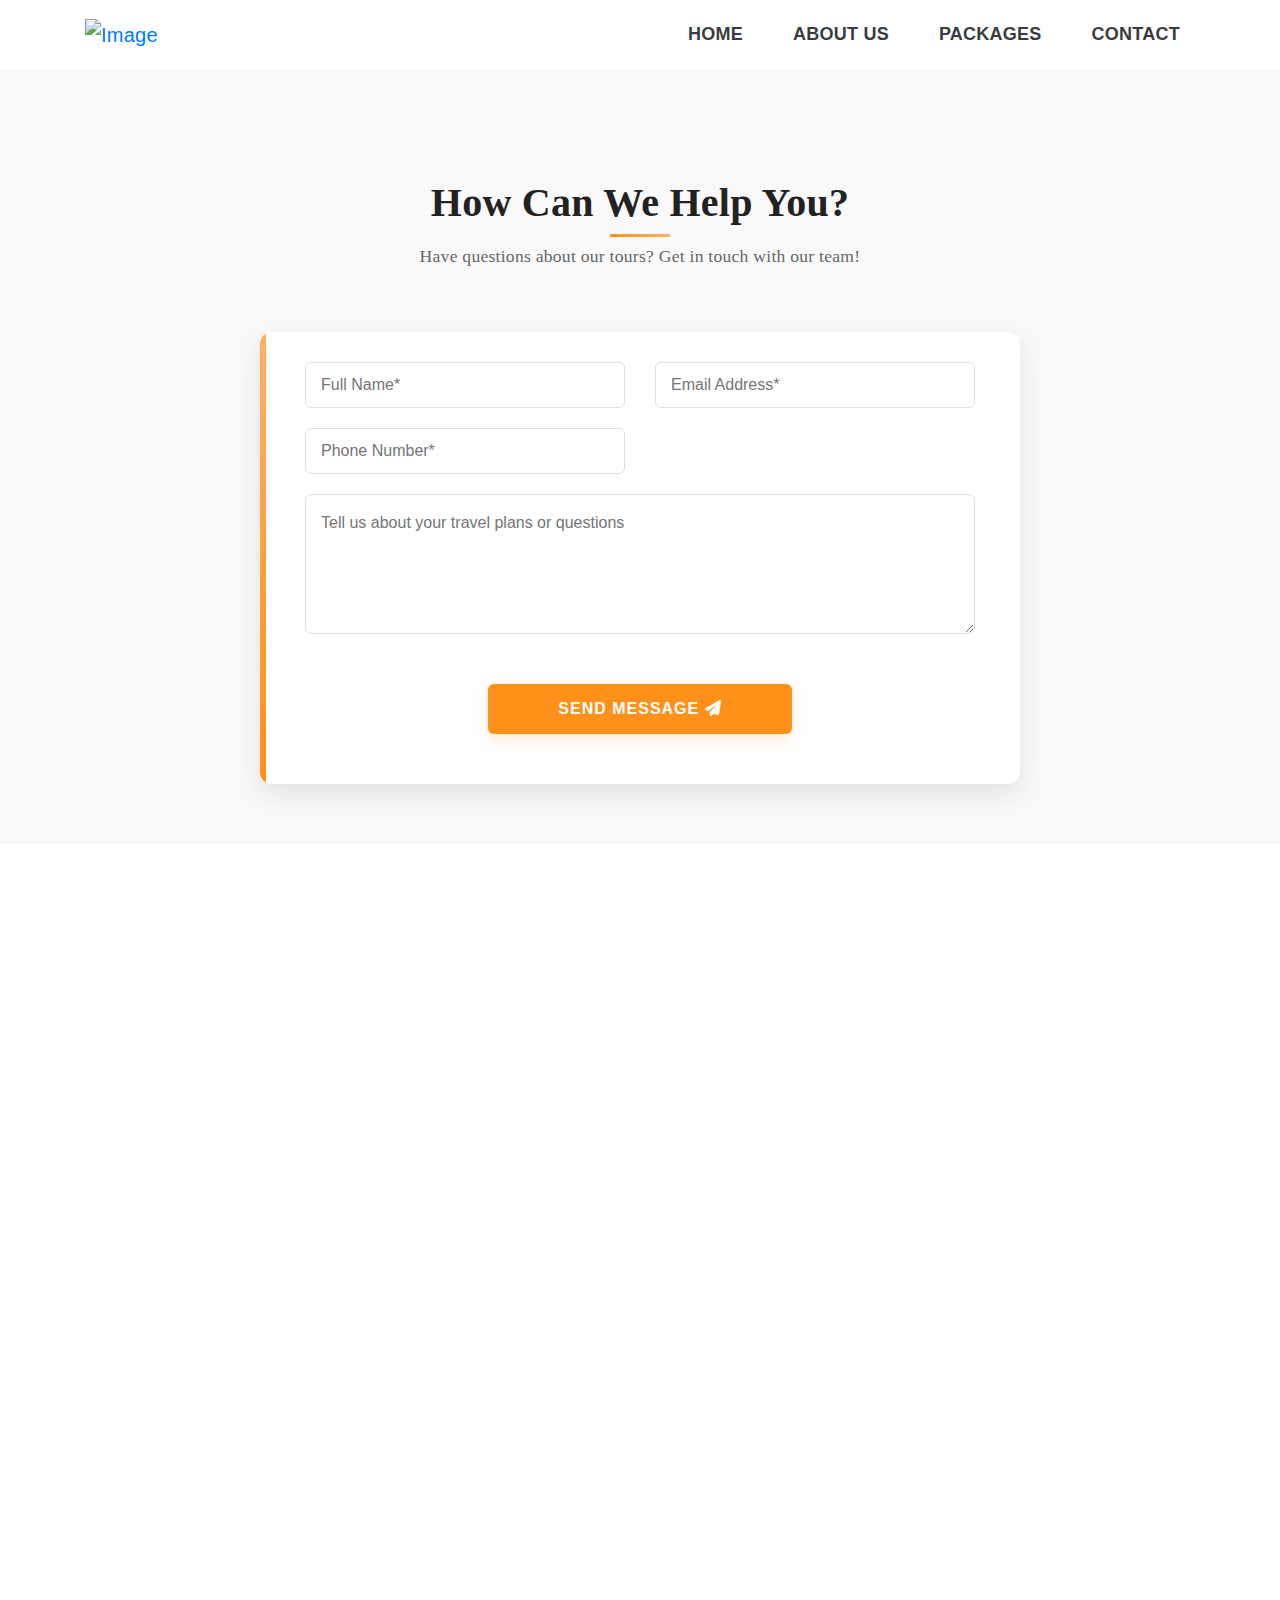
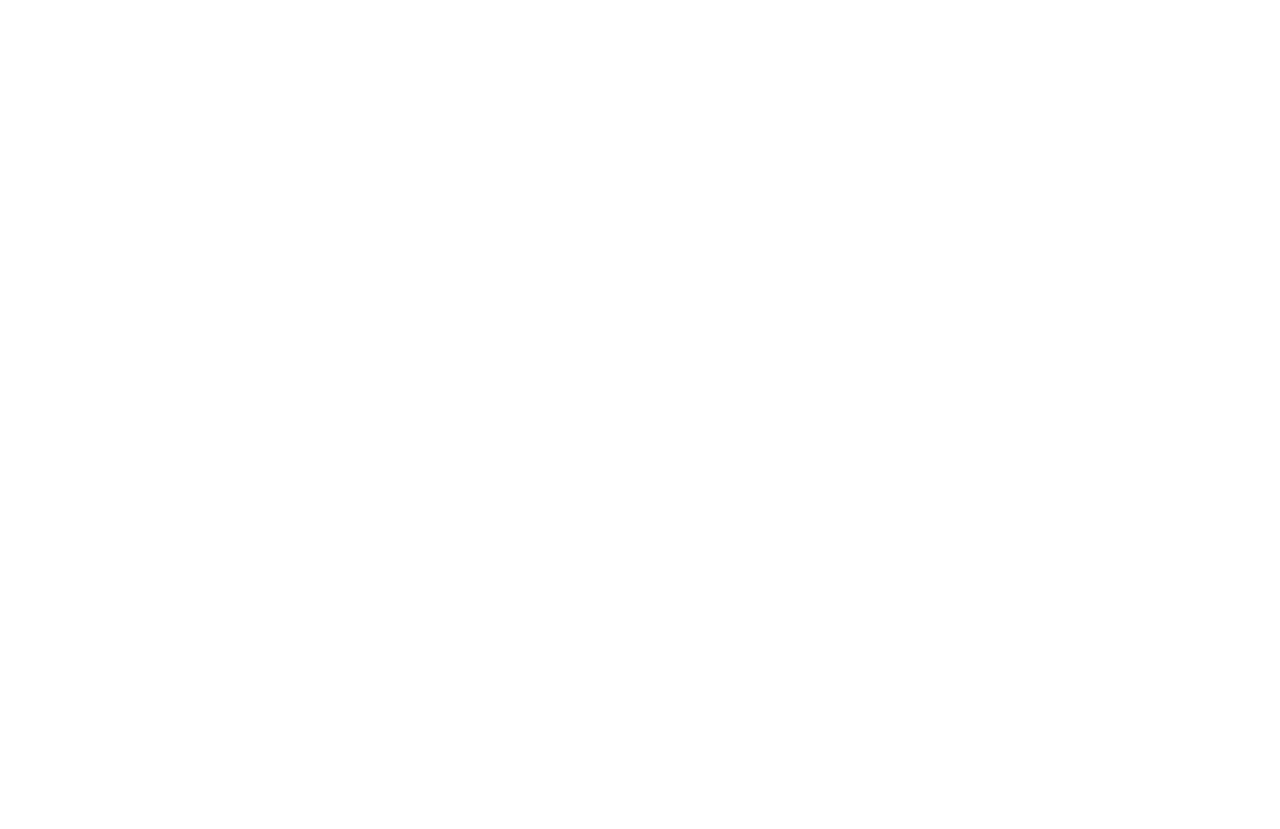
==== commit 629b0b58: "Update contact forms to include EmailJS integration and improve validation" ====
--- a/contact.html
+++ b/contact.html
@@ -19,7 +19,7 @@
   <meta property="og:title" content="Safari Sutra Holidays">
   <meta property="og:description" content="Discover the Real Goa | Authentic Experiences Beyond the Tourist Trail">
   <meta property="og:image" content="https://chalogoa.com/images/Packages/logo.png">
-  
+
   <!-- FAVICON -->
   <link rel="icon" type="image/svg+xml" href="ico/favicon.png" />
 
@@ -494,27 +494,23 @@
           <div class="col-lg-8 col-md-10">
             <form class="row" id="contactForm">
               <div class="form-group col-md-6">
-                <input type="text" placeholder="Full Name*" required>
+                <input type="text" name="name" placeholder="Full Name*" required>
               </div>
 
               <div class="form-group col-md-6">
-                <input type="text" placeholder="Email Address*" required>
+                <input type="text" name="email" placeholder="Email Address*" required>
               </div>
 
               <div class="form-group col-md-6">
-                <input type="text" placeholder="Phone Number*" required>
-              </div>
-
-              <div class="form-group col-md-6">
-                <input type="text" placeholder="Subject*" required>
+                <input type="text" name="phone" placeholder="Phone Number*" required>
               </div>
 
               <div class="form-group col-12">
-                <textarea placeholder="Tell us about your travel plans or questions*" required></textarea>
+                <textarea name="message" placeholder="Tell us about your travel plans or questions"></textarea>
               </div>
 
               <div class="form-group col-12 text-center">
-                <button type="submit">SEND MESSAGE</button>
+                <button type="submit" class="submit-btn">Send Message <i class="fa fa-paper-plane"></i></button>
               </div>
             </form>
           </div>
@@ -676,6 +672,62 @@
   <script src="js/wow.min.js"></script>
   <script src="js/odometer.min.js"></script>
   <script src="js/scripts.js"></script>
+
+  <script type="text/javascript" src="https://cdn.jsdelivr.net/npm/@emailjs/browser@3/dist/email.min.js"></script>
+  <script type="text/javascript">
+    (function () {
+      emailjs.init("GO1O1TUjcWE7_c7XZ"); // Replace with your actual EmailJS user ID from Account Settings
+    })();
+  </script>
+
+  <script>
+    document.getElementById('contactForm').addEventListener('submit', function (event) {
+      event.preventDefault();
+
+      // Show loading indicator
+      const btn = document.querySelector('#contactForm button[type="submit"]');
+      const originalText = btn.innerHTML;
+      btn.innerHTML = 'Sending...';
+      btn.disabled = true;
+
+      // Check if all required fields are filled
+      const nameInput = this.querySelector('input[name="name"]');
+      const emailInput = this.querySelector('input[name="email"]');
+      const phoneInput = this.querySelector('input[name="phone"]');
+      const messageInput = this.querySelector('textarea[name="message"]');
+
+      if (!nameInput.value || !phoneInput.value) {
+        alert('Please fill in all required fields');
+        btn.innerHTML = originalText;
+        btn.disabled = false;
+        return;
+      }
+
+      // Prepare form data
+      const formData = {
+        name: nameInput.value,
+        email: emailInput.value || "No email provided",
+        phone: phoneInput.value,
+        message: messageInput.value || "No message provided",
+      };
+
+      // Send email using EmailJS
+      emailjs.send('service_of9t2au', 'template_jc3vwiq', formData)
+        .then(function () {
+          // Success message
+          alert('Your message has been sent successfully!');
+          document.getElementById('contactForm').reset();
+          btn.innerHTML = originalText;
+          btn.disabled = false;
+        }, function (error) {
+          // Error message
+          alert('Sorry, there was an error sending your message. Please try again later.');
+          console.error('EmailJS error:', error);
+          btn.innerHTML = originalText;
+          btn.disabled = false;
+        });
+    });
+  </script>
 </body>
 
 </html>